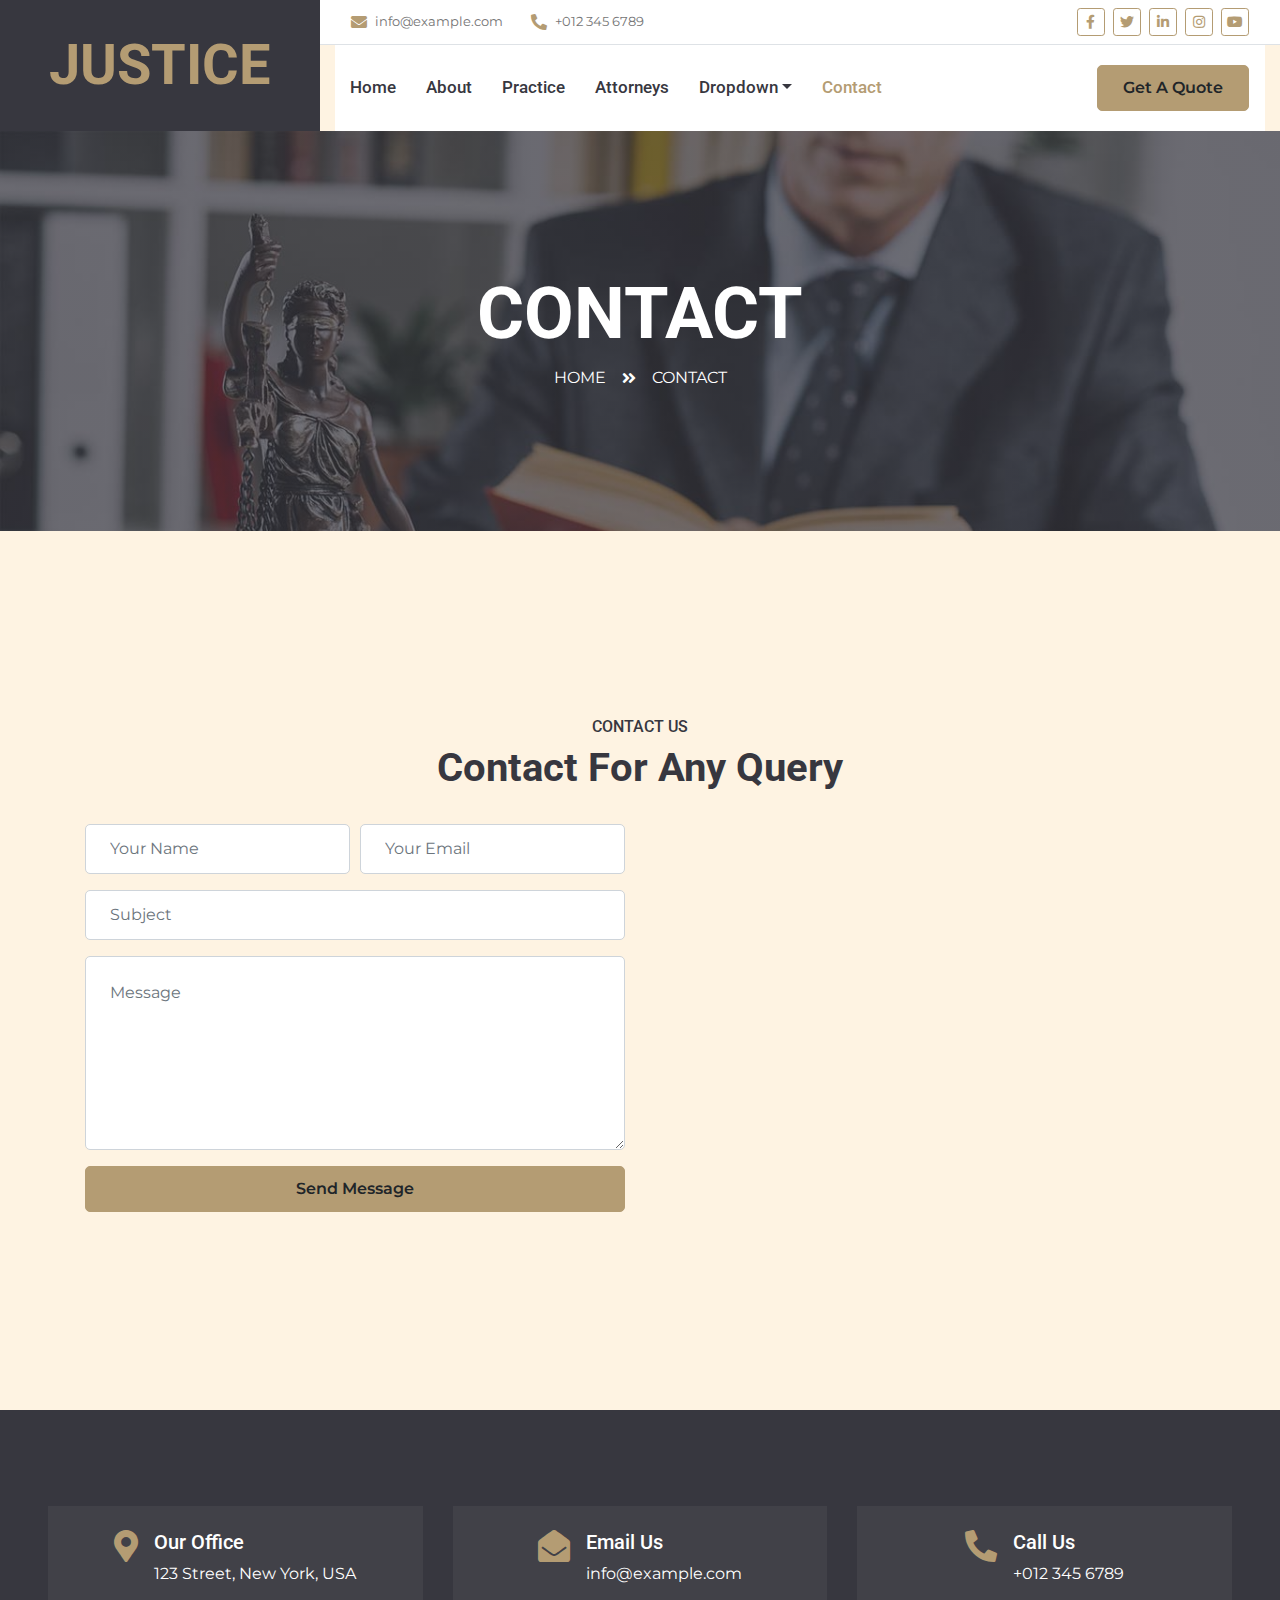
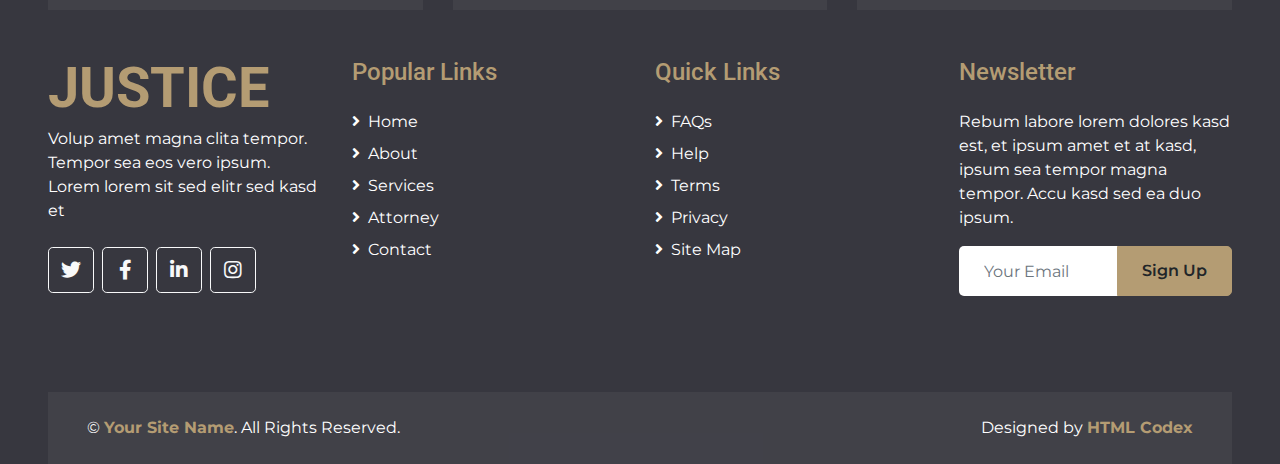
==== contact.html @ b6c8c626 "#1 Upload" ====
<!DOCTYPE html>
<html lang="en">

<head>
    <meta charset="utf-8">
    <title>JUSTICE - Free Lawyer Website Template</title>
    <meta content="width=device-width, initial-scale=1.0" name="viewport">
    <meta content="Free HTML Templates" name="keywords">
    <meta content="Free HTML Templates" name="description">

    <!-- Favicon -->
    <link href="img/favicon.ico" rel="icon">

    <!-- Google Web Fonts -->
    <link rel="preconnect" href="https://fonts.gstatic.com">
    <link href="https://fonts.googleapis.com/css2?family=Montserrat:wght@400;600&family=Roboto:wght@300;500;700&display=swap" rel="stylesheet"> 

    <!-- Font Awesome -->
    <link href="https://cdnjs.cloudflare.com/ajax/libs/font-awesome/5.10.0/css/all.min.css" rel="stylesheet">

    <!-- Libraries Stylesheet -->
    <link href="lib/owlcarousel/assets/owl.carousel.min.css" rel="stylesheet">
    <link href="lib/tempusdominus/css/tempusdominus-bootstrap-4.min.css" rel="stylesheet" />

    <!-- Customized Bootstrap Stylesheet -->
    <link href="css/style.css" rel="stylesheet">
</head>

<body>
    <!-- Header Start -->
    <div class="container-fluid">
        <div class="row">
            <div class="col-lg-3 bg-secondary d-none d-lg-block">
                <a href="index.html" class="navbar-brand w-100 h-100 m-0 p-0 d-flex align-items-center justify-content-center">
                    <h1 class="m-0 display-4 text-primary text-uppercase">Justice</h1>
                </a>
            </div>
            <div class="col-lg-9">
                <div class="row bg-white border-bottom d-none d-lg-flex">
                    <div class="col-lg-7 text-left">
                        <div class="h-100 d-inline-flex align-items-center py-2 px-3">
                            <i class="fa fa-envelope text-primary mr-2"></i>
                            <small>info@example.com</small>
                        </div>
                        <div class="h-100 d-inline-flex align-items-center py-2 px-2">
                            <i class="fa fa-phone-alt text-primary mr-2"></i>
                            <small>+012 345 6789</small>
                        </div>
                    </div>
                    <div class="col-lg-5 text-right">
                        <div class="d-inline-flex align-items-center p-2">
                            <a class="btn btn-sm btn-outline-primary btn-sm-square mr-2" href="">
                                <i class="fab fa-facebook-f"></i>
                            </a>
                            <a class="btn btn-sm btn-outline-primary btn-sm-square mr-2" href="">
                                <i class="fab fa-twitter"></i>
                            </a>
                            <a class="btn btn-sm btn-outline-primary btn-sm-square mr-2" href="">
                                <i class="fab fa-linkedin-in"></i>
                            </a>
                            <a class="btn btn-sm btn-outline-primary btn-sm-square mr-2" href="">
                                <i class="fab fa-instagram"></i>
                            </a>
                            <a class="btn btn-sm btn-outline-primary btn-sm-square mr-2" href="">
                                <i class="fab fa-youtube"></i>
                            </a>
                        </div>
                    </div>
                </div>
                <nav class="navbar navbar-expand-lg bg-white navbar-light p-0">
                    <a href="index.html" class="navbar-brand d-block d-lg-none">
                        <h1 class="m-0 display-4 text-primary text-uppercase">Justice</h1>
                    </a>
                    <button type="button" class="navbar-toggler" data-toggle="collapse" data-target="#navbarCollapse">
                        <span class="navbar-toggler-icon"></span>
                    </button>
                    <div class="collapse navbar-collapse justify-content-between" id="navbarCollapse">
                        <div class="navbar-nav mr-auto py-0">
                            <a href="index.html" class="nav-item nav-link">Home</a>
                            <a href="about.html" class="nav-item nav-link">About</a>
                            <a href="service.html" class="nav-item nav-link">Practice</a>
                            <a href="team.html" class="nav-item nav-link">Attorneys</a>
                            <div class="nav-item dropdown">
                                <a href="#" class="nav-link dropdown-toggle" data-toggle="dropdown">Dropdown</a>
                                <div class="dropdown-menu rounded-0 m-0">
                                    <a href="#" class="dropdown-item">Menu Item 1</a>
                                    <a href="#" class="dropdown-item">Menu Item 2</a>
                                    <a href="#" class="dropdown-item">Menu Item 3</a>
                                </div>
                            </div>
                            <a href="contact.html" class="nav-item nav-link active">Contact</a>
                        </div>
                        <a href="" class="btn btn-primary mr-3 d-none d-lg-block">Get A Quote</a>
                    </div>
                </nav>
            </div>
        </div>
    </div>
    <!-- Header End -->


    <!-- Page Header Start -->
    <div class="container-fluid bg-page-header" style="margin-bottom: 90px;">
        <div class="container">
            <div class="d-flex flex-column align-items-center justify-content-center" style="min-height: 400px">
                <h3 class="display-3 text-white text-uppercase">Contact</h3>
                <div class="d-inline-flex text-white">
                    <p class="m-0 text-uppercase"><a class="text-white" href="">Home</a></p>
                    <i class="fa fa-angle-double-right pt-1 px-3"></i>
                    <p class="m-0 text-uppercase">Contact</p>
                </div>
            </div>
        </div>
    </div>
    <!-- Page Header End -->


    <!-- Contact Start -->
    <div class="container-fluid py-5">
        <div class="container py-5">
            <div class="text-center pb-2">
                <h6 class="text-uppercase">Contact Us</h6>
                <h1 class="mb-4">Contact For Any Query</h1>
            </div>
            <div class="row">
                <div class="col-lg-6 mb-5 mb-lg-0">
                    <div class="contact-form">
                        <div id="success"></div>
                        <form name="sentMessage" id="contactForm" novalidate="novalidate">
                            <div class="form-row">
                                <div class="col-sm-6 control-group">
                                    <input type="text" class="form-control p-4" id="name" placeholder="Your Name" required="required" data-validation-required-message="Please enter your name" />
                                    <p class="help-block text-danger"></p>
                                </div>
                                <div class="col-sm-6 control-group">
                                    <input type="email" class="form-control p-4" id="email" placeholder="Your Email" required="required" data-validation-required-message="Please enter your email" />
                                    <p class="help-block text-danger"></p>
                                </div>
                            </div>
                            <div class="control-group">
                                <input type="text" class="form-control p-4" id="subject" placeholder="Subject" required="required" data-validation-required-message="Please enter a subject" />
                                <p class="help-block text-danger"></p>
                            </div>
                            <div class="control-group">
                                <textarea class="form-control p-4" rows="6" id="message" placeholder="Message" required="required" data-validation-required-message="Please enter your message"></textarea>
                                <p class="help-block text-danger"></p>
                            </div>
                            <div>
                                <button class="btn btn-primary btn-block" type="submit" id="sendMessageButton">Send Message</button>
                            </div>
                        </form>
                    </div>
                </div>
                <div class="col-lg-6" style="min-height: 400px;">
                    <div class="position-relative h-100 rounded overflow-hidden">
                        <iframe style="width: 100%; height: 100%; object-fit: cover;"
                        src="https://www.google.com/maps/embed?pb=!1m18!1m12!1m3!1d3001156.4288297426!2d-78.01371936852176!3d42.72876761954724!2m3!1f0!2f0!3f0!3m2!1i1024!2i768!4f13.1!3m3!1m2!1s0x4ccc4bf0f123a5a9%3A0xddcfc6c1de189567!2sNew%20York%2C%20USA!5e0!3m2!1sen!2sbd!4v1603794290143!5m2!1sen!2sbd"
                        frameborder="0" style="border:0;" allowfullscreen="" aria-hidden="false" tabindex="0"></iframe>
                    </div>
                </div>
            </div>
        </div>
    </div>
    <!-- Contact End -->


    <!-- Footer Start -->
    <div class="container-fluid bg-secondary text-white pt-5 px-sm-3 px-md-5" style="margin-top: 90px;">
        <div class="row mt-5">
            <div class="col-lg-4">
                <div class="d-flex justify-content-lg-center p-4" style="background: rgba(256, 256, 256, .05);">
                    <i class="fa fa-2x fa-map-marker-alt text-primary"></i>
                    <div class="ml-3">
                        <h5 class="text-white">Our Office</h5>
                        <p class="m-0">123 Street, New York, USA</p>
                    </div>
                </div>
            </div>
            <div class="col-lg-4">
                <div class="d-flex justify-content-lg-center p-4" style="background: rgba(256, 256, 256, .05);">
                    <i class="fa fa-2x fa-envelope-open text-primary"></i>
                    <div class="ml-3">
                        <h5 class="text-white">Email Us</h5>
                        <p class="m-0">info@example.com</p>
                    </div>
                </div>
            </div>
            <div class="col-lg-4">
                <div class="d-flex justify-content-lg-center p-4" style="background: rgba(256, 256, 256, .05);">
                    <i class="fa fa-2x fa-phone-alt text-primary"></i>
                    <div class="ml-3">
                        <h5 class="text-white">Call Us</h5>
                        <p class="m-0">+012 345 6789</p>
                    </div>
                </div>
            </div>
        </div>
        <div class="row pt-5">
            <div class="col-lg-3 col-md-6 mb-5">
                <a href="index.html" class="navbar-brand">
                    <h1 class="m-0 mt-n2 display-4 text-primary text-uppercase">Justice</h1>
                </a>
                <p>Volup amet magna clita tempor. Tempor sea eos vero ipsum. Lorem lorem sit sed elitr sed kasd et</p>
                <div class="d-flex justify-content-start mt-4">
                    <a class="btn btn-lg btn-outline-light btn-lg-square mr-2" href="#"><i class="fab fa-twitter"></i></a>
                    <a class="btn btn-lg btn-outline-light btn-lg-square mr-2" href="#"><i class="fab fa-facebook-f"></i></a>
                    <a class="btn btn-lg btn-outline-light btn-lg-square mr-2" href="#"><i class="fab fa-linkedin-in"></i></a>
                    <a class="btn btn-lg btn-outline-light btn-lg-square" href="#"><i class="fab fa-instagram"></i></a>
                </div>
            </div>
            <div class="col-lg-3 col-md-6 mb-5">
                <h4 class="font-weight-semi-bold text-primary mb-4">Popular Links</h4>
                <div class="d-flex flex-column justify-content-start">
                    <a class="text-white mb-2" href="#"><i class="fa fa-angle-right mr-2"></i>Home</a>
                    <a class="text-white mb-2" href="#"><i class="fa fa-angle-right mr-2"></i>About</a>
                    <a class="text-white mb-2" href="#"><i class="fa fa-angle-right mr-2"></i>Services</a>
                    <a class="text-white mb-2" href="#"><i class="fa fa-angle-right mr-2"></i>Attorney</a>
                    <a class="text-white" href="#"><i class="fa fa-angle-right mr-2"></i>Contact</a>
                </div>
            </div>
            <div class="col-lg-3 col-md-6 mb-5">
                <h4 class="font-weight-semi-bold text-primary mb-4">Quick Links</h4>
                <div class="d-flex flex-column justify-content-start">
                    <a class="text-white mb-2" href="#"><i class="fa fa-angle-right mr-2"></i>FAQs</a>
                    <a class="text-white mb-2" href="#"><i class="fa fa-angle-right mr-2"></i>Help</a>
                    <a class="text-white mb-2" href="#"><i class="fa fa-angle-right mr-2"></i>Terms</a>
                    <a class="text-white mb-2" href="#"><i class="fa fa-angle-right mr-2"></i>Privacy</a>
                    <a class="text-white" href="#"><i class="fa fa-angle-right mr-2"></i>Site Map</a>
                </div>
            </div>
            <div class="col-lg-3 col-md-6 mb-5">
                <h4 class="font-weight-semi-bold text-primary mb-4">Newsletter</h4>
                <p>Rebum labore lorem dolores kasd est, et ipsum amet et at kasd, ipsum sea tempor magna tempor. Accu kasd sed ea duo ipsum.</p>
                <div class="w-100">
                    <div class="input-group">
                        <input type="text" class="form-control border-0" style="padding: 25px;" placeholder="Your Email">
                        <div class="input-group-append">
                            <button class="btn btn-primary px-4">Sign Up</button>
                        </div>
                    </div>
                </div>
            </div>
        </div>
        <div class="row p-4 mt-5 mx-0" style="background: rgba(256, 256, 256, .05);">
            <div class="col-md-6 text-center text-md-left mb-3 mb-md-0">
                <p class="m-0 text-white">&copy; <a class="font-weight-bold" href="#">Your Site Name</a>. All Rights Reserved.</p>
            </div>
            <div class="col-md-6 text-center text-md-right">
                <p class="m-0 text-white">Designed by <a class="font-weight-bold" href="https://htmlcodex.com">HTML Codex</a></p>
            </div>
        </div>
    </div>
    <!-- Footer End -->


    <!-- Back to Top -->
    <a href="#" class="btn btn-primary px-3 back-to-top"><i class="fa fa-angle-double-up"></i></a>


    <!-- JavaScript Libraries -->
    <script src="https://code.jquery.com/jquery-3.4.1.min.js"></script>
    <script src="https://stackpath.bootstrapcdn.com/bootstrap/4.4.1/js/bootstrap.bundle.min.js"></script>
    <script src="lib/easing/easing.min.js"></script>
    <script src="lib/waypoints/waypoints.min.js"></script>
    <script src="lib/owlcarousel/owl.carousel.min.js"></script>
    <script src="lib/tempusdominus/js/moment.min.js"></script>
    <script src="lib/tempusdominus/js/moment-timezone.min.js"></script>
    <script src="lib/tempusdominus/js/tempusdominus-bootstrap-4.min.js"></script>

    <!-- Contact Javascript File -->
    <script src="mail/jqBootstrapValidation.min.js"></script>
    <script src="mail/contact.js"></script>

    <!-- Template Javascript -->
    <script src="js/main.js"></script>
</body>

</html>
---- css/style.css ----
/******* Bootstrap Theming ********/
/*!
 * Bootstrap v4.5.3 (https://getbootstrap.com/)
 * Copyright 2011-2020 The Bootstrap Authors
 * Copyright 2011-2020 Twitter, Inc.
 * Licensed under MIT (https://github.com/twbs/bootstrap/blob/main/LICENSE)
 */



 /*# google translate*/

/* Ocultar elementos de Google Translate */
#google_translate_element {
  position: absolute;
  top: -1000px;
  left: -1000px;
}

.goog-te-banner-frame,
.goog-te-balloon-frame,
#goog-gt-tt,
.goog-te-menu-value,
.goog-tooltip,
.goog-tooltip:hover,
.goog-logo-link {
  display: none !important;
}

.goog-te-gadget {
  font-size: 0px !important;
  line-height: 0px !important;
}

/* Arreglar el desplazamiento del body */
body {
  top: 0 !important;
}

/* Ocultar la barra superior de Google Translate */
.skiptranslate,
.goog-te-banner-frame {
  display: none !important;
}

/* Estilo básico para el selector de idioma */
.language-select {
  padding: 5px 10px;
  border: 1px solid #ddd;
  border-radius: 4px;
  background-color: white;
  cursor: pointer;
  font-size: 14px;
}

.language-select:focus {
  outline: none;
  border-color: #1d2434;
}

/* Fin google translate */



:root {
  --blue: #007bff;
  --indigo: #6610f2;
  --purple: #6f42c1;
  --pink: #e83e8c;
  --red: #dc3545;
  --orange: #fd7e14;
  --yellow: #ffc107;
  --green: #28a745;
  --teal: #20c997;
  --cyan: #17a2b8;
  --white: #fff;
  --gray: #6c757d;
  --gray-dark: #343a40;
  --primary: #B49C73;
  --secondary: #37373F;
  --success: #28a745;
  --info: #17a2b8;
  --warning: #ffc107;
  --danger: #dc3545;
  --light: #f8f9fa;
  --dark: #343a40;
  --breakpoint-xs: 0;
  --breakpoint-sm: 576px;
  --breakpoint-md: 768px;
  --breakpoint-lg: 992px;
  --breakpoint-xl: 1200px;
  --font-family-sans-serif: "Montserrat", sans-serif;
  --font-family-monospace: SFMono-Regular, Menlo, Monaco, Consolas, "Liberation Mono", "Courier New", monospace;
}

*,
*::before,
*::after {
  box-sizing: border-box;
}

html {
  font-family: sans-serif;
  line-height: 1.15;
  -webkit-text-size-adjust: 100%;
  -webkit-tap-highlight-color: rgba(0, 0, 0, 0);
}

article, aside, figcaption, figure, footer, header, hgroup, main, nav, section {
  display: block;
}

body {
  margin: 0;
  font-family: "Montserrat", sans-serif;
  font-size: 1rem;
  font-weight: 400;
  line-height: 1.5;
  color: #757575;
  text-align: left;
  background-color: #FEF3E2;
}


[tabindex="-1"]:focus:not(:focus-visible) {
  outline: 0 !important;
}

hr {
  box-sizing: content-box;
  height: 0;
  overflow: visible;
}

h1, h2, h3, h4, h5, h6 {
  margin-top: 0;
  margin-bottom: 0.5rem;
}

p {
  margin-top: 0;
  margin-bottom: 1rem;
}

abbr[title],
abbr[data-original-title] {
  text-decoration: underline;
  text-decoration: underline dotted;
  cursor: help;
  border-bottom: 0;
  text-decoration-skip-ink: none;
}

address {
  margin-bottom: 1rem;
  font-style: normal;
  line-height: inherit;
}

ol,
ul,
dl {
  margin-top: 0;
  margin-bottom: 1rem;
}

ol ol,
ul ul,
ol ul,
ul ol {
  margin-bottom: 0;
}

dt {
  font-weight: 700;
}

dd {
  margin-bottom: .5rem;
  margin-left: 0;
}

blockquote {
  margin: 0 0 1rem;
}

b,
strong {
  font-weight: bolder;
}

small {
  font-size: 80%;
}

sub,
sup {
  position: relative;
  font-size: 75%;
  line-height: 0;
  vertical-align: baseline;
}

sub {
  bottom: -.25em;
}

sup {
  top: -.5em;
}

a {
  color: #B49C73;
  text-decoration: none;
  background-color: transparent;
}

a:hover {
  color: #8e764c;
  text-decoration: underline;
}

a:not([href]):not([class]) {
  color: inherit;
  text-decoration: none;
}

a:not([href]):not([class]):hover {
  color: inherit;
  text-decoration: none;
}

pre,
code,
kbd,
samp {
  font-family: SFMono-Regular, Menlo, Monaco, Consolas, "Liberation Mono", "Courier New", monospace;
  font-size: 1em;
}

pre {
  margin-top: 0;
  margin-bottom: 1rem;
  overflow: auto;
  -ms-overflow-style: scrollbar;
}

figure {
  margin: 0 0 1rem;
}

img {
  vertical-align: middle;
  border-style: none;
}

svg {
  overflow: hidden;
  vertical-align: middle;
}

table {
  border-collapse: collapse;
}

caption {
  padding-top: 0.75rem;
  padding-bottom: 0.75rem;
  color: #6c757d;
  text-align: left;
  caption-side: bottom;
}

th {
  text-align: inherit;
  text-align: -webkit-match-parent;
}

label {
  display: inline-block;
  margin-bottom: 0.5rem;
}

button {
  border-radius: 0;
}

button:focus {
  outline: 1px dotted;
  outline: 5px auto -webkit-focus-ring-color;
}

input,
button,
select,
optgroup,
textarea {
  margin: 0;
  font-family: inherit;
  font-size: inherit;
  line-height: inherit;
}

button,
input {
  overflow: visible;
}

button,
select {
  text-transform: none;
}

[role="button"] {
  cursor: pointer;
}

select {
  word-wrap: normal;
}

button,
[type="button"],
[type="reset"],
[type="submit"] {
  -webkit-appearance: button;
}

button:not(:disabled),
[type="button"]:not(:disabled),
[type="reset"]:not(:disabled),
[type="submit"]:not(:disabled) {
  cursor: pointer;
}

button::-moz-focus-inner,
[type="button"]::-moz-focus-inner,
[type="reset"]::-moz-focus-inner,
[type="submit"]::-moz-focus-inner {
  padding: 0;
  border-style: none;
}

input[type="radio"],
input[type="checkbox"] {
  box-sizing: border-box;
  padding: 0;
}

textarea {
  overflow: auto;
  resize: vertical;
}

fieldset {
  min-width: 0;
  padding: 0;
  margin: 0;
  border: 0;
}

legend {
  display: block;
  width: 100%;
  max-width: 100%;
  padding: 0;
  margin-bottom: .5rem;
  font-size: 1.5rem;
  line-height: inherit;
  color: inherit;
  white-space: normal;
}

@media (max-width: 1200px) {
  legend {
    font-size: calc(1.275rem + 0.3vw) ;
  }
}

progress {
  vertical-align: baseline;
}

[type="number"]::-webkit-inner-spin-button,
[type="number"]::-webkit-outer-spin-button {
  height: auto;
}

[type="search"] {
  outline-offset: -2px;
  -webkit-appearance: none;
}

[type="search"]::-webkit-search-decoration {
  -webkit-appearance: none;
}

::-webkit-file-upload-button {
  font: inherit;
  -webkit-appearance: button;
}

output {
  display: inline-block;
}

summary {
  display: list-item;
  cursor: pointer;
}

template {
  display: none;
}

[hidden] {
  display: none !important;
}

h1, h2, h3, h4, h5, h6,
.h1, .h2, .h3, .h4, .h5, .h6 {
  margin-bottom: 0.5rem;
  font-family: "Roboto", sans-serif;
  font-weight: 500;
  line-height: 1.2;
  color: #37373F;
}

h1, .h1 {
  font-size: 2.5rem;
}

@media (max-width: 1200px) {
  h1, .h1 {
    font-size: calc(1.375rem + 1.5vw) ;
  }
}

h2, .h2 {
  font-size: 2rem;
}

@media (max-width: 1200px) {
  h2, .h2 {
    font-size: calc(1.325rem + 0.9vw) ;
  }
}

h3, .h3 {
  font-size: 1.75rem;
}

@media (max-width: 1200px) {
  h3, .h3 {
    font-size: calc(1.3rem + 0.6vw) ;
  }
}

h4, .h4 {
  font-size: 1.5rem;
}

@media (max-width: 1200px) {
  h4, .h4 {
    font-size: calc(1.275rem + 0.3vw) ;
  }
}

h5, .h5 {
  font-size: 1.25rem;
}

h6, .h6 {
  font-size: 1rem;
}

.lead {
  font-size: 1.25rem;
  font-weight: 300;
}

.display-1 {
  font-size: 6rem;
  font-weight: 300;
  line-height: 1.2;
}

@media (max-width: 1200px) {
  .display-1 {
    font-size: calc(1.725rem + 5.7vw) ;
  }
}

.display-2 {
  font-size: 5.5rem;
  font-weight: 300;
  line-height: 1.2;
}

@media (max-width: 1200px) {
  .display-2 {
    font-size: calc(1.675rem + 5.1vw) ;
  }
}

.display-3 {
  font-size: 4.5rem;
  font-weight: 300;
  line-height: 1.2;
}

@media (max-width: 1200px) {
  .display-3 {
    font-size: calc(1.575rem + 3.9vw) ;
  }
}

.display-4 {
  font-size: 3.5rem;
  font-weight: 300;
  line-height: 1.2;
}

@media (max-width: 1200px) {
  .display-4 {
    font-size: calc(1.475rem + 2.7vw) ;
  }
}

hr {
  margin-top: 1rem;
  margin-bottom: 1rem;
  border: 0;
  border-top: 1px solid rgba(0, 0, 0, 0.1);
}

small,
.small {
  font-size: 80%;
  font-weight: 400;
}

mark,
.mark {
  padding: 0.2em;
  background-color: #fcf8e3;
}

.list-unstyled {
  padding-left: 0;
  list-style: none;
}

.list-inline {
  padding-left: 0;
  list-style: none;
}

.list-inline-item {
  display: inline-block;
}

.list-inline-item:not(:last-child) {
  margin-right: 0.5rem;
}

.initialism {
  font-size: 90%;
  text-transform: uppercase;
}

.blockquote {
  margin-bottom: 1rem;
  font-size: 1.25rem;
}

.blockquote-footer {
  display: block;
  font-size: 80%;
  color: #6c757d;
}

.blockquote-footer::before {
  content: "\2014\00A0";
}

.img-fluid {
  max-width: 100%;
  height: auto;
}

.img-thumbnail {
  padding: 0.25rem;
  background-color: #fff;
  border: 1px solid #dee2e6;
  border-radius: 5px;
  max-width: 100%;
  height: auto;
}

.figure {
  display: inline-block;
}

.figure-img {
  margin-bottom: 0.5rem;
  line-height: 1;
}

.figure-caption {
  font-size: 90%;
  color: #6c757d;
}

code {
  font-size: 87.5%;
  color: #e83e8c;
  word-wrap: break-word;
}

a > code {
  color: inherit;
}

kbd {
  padding: 0.2rem 0.4rem;
  font-size: 87.5%;
  color: #fff;
  background-color: #212529;
  border-radius: 0.2rem;
}

kbd kbd {
  padding: 0;
  font-size: 100%;
  font-weight: 700;
}

pre {
  display: block;
  font-size: 87.5%;
  color: #212529;
}

pre code {
  font-size: inherit;
  color: inherit;
  word-break: normal;
}

.pre-scrollable {
  max-height: 340px;
  overflow-y: scroll;
}

.container,
.container-fluid,
.container-sm,
.container-md,
.container-lg,
.container-xl {
  width: 100%;
  padding-right: 15px;
  padding-left: 15px;
  margin-right: auto;
  margin-left: auto;
}

@media (min-width: 576px) {
  .container, .container-sm {
    max-width: 540px;
  }
}

@media (min-width: 768px) {
  .container, .container-sm, .container-md {
    max-width: 720px;
  }
}

@media (min-width: 992px) {
  .container, .container-sm, .container-md, .container-lg {
    max-width: 960px;
  }
}

@media (min-width: 1200px) {
  .container, .container-sm, .container-md, .container-lg, .container-xl {
    max-width: 1140px;
  }
}

.row {
  display: flex;
  flex-wrap: wrap;
  margin-right: -15px;
  margin-left: -15px;
}

.no-gutters {
  margin-right: 0;
  margin-left: 0;
}

.no-gutters > .col,
.no-gutters > [class*="col-"] {
  padding-right: 0;
  padding-left: 0;
}

.col-1, .col-2, .col-3, .col-4, .col-5, .col-6, .col-7, .col-8, .col-9, .col-10, .col-11, .col-12, .col,
.col-auto, .col-sm-1, .col-sm-2, .col-sm-3, .col-sm-4, .col-sm-5, .col-sm-6, .col-sm-7, .col-sm-8, .col-sm-9, .col-sm-10, .col-sm-11, .col-sm-12, .col-sm,
.col-sm-auto, .col-md-1, .col-md-2, .col-md-3, .col-md-4, .col-md-5, .col-md-6, .col-md-7, .col-md-8, .col-md-9, .col-md-10, .col-md-11, .col-md-12, .col-md,
.col-md-auto, .col-lg-1, .col-lg-2, .col-lg-3, .col-lg-4, .col-lg-5, .col-lg-6, .col-lg-7, .col-lg-8, .col-lg-9, .col-lg-10, .col-lg-11, .col-lg-12, .col-lg,
.col-lg-auto, .col-xl-1, .col-xl-2, .col-xl-3, .col-xl-4, .col-xl-5, .col-xl-6, .col-xl-7, .col-xl-8, .col-xl-9, .col-xl-10, .col-xl-11, .col-xl-12, .col-xl,
.col-xl-auto {
  position: relative;
  width: 100%;
  padding-right: 15px;
  padding-left: 15px;
}

.col {
  flex-basis: 0;
  flex-grow: 1;
  max-width: 100%;
}

.row-cols-1 > * {
  flex: 0 0 100%;
  max-width: 100%;
}

.row-cols-2 > * {
  flex: 0 0 50%;
  max-width: 50%;
}

.row-cols-3 > * {
  flex: 0 0 33.33333%;
  max-width: 33.33333%;
}

.row-cols-4 > * {
  flex: 0 0 25%;
  max-width: 25%;
}

.row-cols-5 > * {
  flex: 0 0 20%;
  max-width: 20%;
}

.row-cols-6 > * {
  flex: 0 0 16.66667%;
  max-width: 16.66667%;
}

.col-auto {
  flex: 0 0 auto;
  width: auto;
  max-width: 100%;
}

.col-1 {
  flex: 0 0 8.33333%;
  max-width: 8.33333%;
}

.col-2 {
  flex: 0 0 16.66667%;
  max-width: 16.66667%;
}

.col-3 {
  flex: 0 0 25%;
  max-width: 25%;
}

.col-4 {
  flex: 0 0 33.33333%;
  max-width: 33.33333%;
}

.col-5 {
  flex: 0 0 41.66667%;
  max-width: 41.66667%;
}

.col-6 {
  flex: 0 0 50%;
  max-width: 50%;
}

.col-7 {
  flex: 0 0 58.33333%;
  max-width: 58.33333%;
}

.col-8 {
  flex: 0 0 66.66667%;
  max-width: 66.66667%;
}

.col-9 {
  flex: 0 0 75%;
  max-width: 75%;
}

.col-10 {
  flex: 0 0 83.33333%;
  max-width: 83.33333%;
}

.col-11 {
  flex: 0 0 91.66667%;
  max-width: 91.66667%;
}

.col-12 {
  flex: 0 0 100%;
  max-width: 100%;
}

.order-first {
  order: -1;
}

.order-last {
  order: 13;
}

.order-0 {
  order: 0;
}

.order-1 {
  order: 1;
}

.order-2 {
  order: 2;
}

.order-3 {
  order: 3;
}

.order-4 {
  order: 4;
}

.order-5 {
  order: 5;
}

.order-6 {
  order: 6;
}

.order-7 {
  order: 7;
}

.order-8 {
  order: 8;
}

.order-9 {
  order: 9;
}

.order-10 {
  order: 10;
}

.order-11 {
  order: 11;
}

.order-12 {
  order: 12;
}

.offset-1 {
  margin-left: 8.33333%;
}

.offset-2 {
  margin-left: 16.66667%;
}

.offset-3 {
  margin-left: 25%;
}

.offset-4 {
  margin-left: 33.33333%;
}

.offset-5 {
  margin-left: 41.66667%;
}

.offset-6 {
  margin-left: 50%;
}

.offset-7 {
  margin-left: 58.33333%;
}

.offset-8 {
  margin-left: 66.66667%;
}

.offset-9 {
  margin-left: 75%;
}

.offset-10 {
  margin-left: 83.33333%;
}

.offset-11 {
  margin-left: 91.66667%;
}

@media (min-width: 576px) {
  .col-sm {
    flex-basis: 0;
    flex-grow: 1;
    max-width: 100%;
  }
  .row-cols-sm-1 > * {
    flex: 0 0 100%;
    max-width: 100%;
  }
  .row-cols-sm-2 > * {
    flex: 0 0 50%;
    max-width: 50%;
  }
  .row-cols-sm-3 > * {
    flex: 0 0 33.33333%;
    max-width: 33.33333%;
  }
  .row-cols-sm-4 > * {
    flex: 0 0 25%;
    max-width: 25%;
  }
  .row-cols-sm-5 > * {
    flex: 0 0 20%;
    max-width: 20%;
  }
  .row-cols-sm-6 > * {
    flex: 0 0 16.66667%;
    max-width: 16.66667%;
  }
  .col-sm-auto {
    flex: 0 0 auto;
    width: auto;
    max-width: 100%;
  }
  .col-sm-1 {
    flex: 0 0 8.33333%;
    max-width: 8.33333%;
  }
  .col-sm-2 {
    flex: 0 0 16.66667%;
    max-width: 16.66667%;
  }
  .col-sm-3 {
    flex: 0 0 25%;
    max-width: 25%;
  }
  .col-sm-4 {
    flex: 0 0 33.33333%;
    max-width: 33.33333%;
  }
  .col-sm-5 {
    flex: 0 0 41.66667%;
    max-width: 41.66667%;
  }
  .col-sm-6 {
    flex: 0 0 50%;
    max-width: 50%;
  }
  .col-sm-7 {
    flex: 0 0 58.33333%;
    max-width: 58.33333%;
  }
  .col-sm-8 {
    flex: 0 0 66.66667%;
    max-width: 66.66667%;
  }
  .col-sm-9 {
    flex: 0 0 75%;
    max-width: 75%;
  }
  .col-sm-10 {
    flex: 0 0 83.33333%;
    max-width: 83.33333%;
  }
  .col-sm-11 {
    flex: 0 0 91.66667%;
    max-width: 91.66667%;
  }
  .col-sm-12 {
    flex: 0 0 100%;
    max-width: 100%;
  }
  .order-sm-first {
    order: -1;
  }
  .order-sm-last {
    order: 13;
  }
  .order-sm-0 {
    order: 0;
  }
  .order-sm-1 {
    order: 1;
  }
  .order-sm-2 {
    order: 2;
  }
  .order-sm-3 {
    order: 3;
  }
  .order-sm-4 {
    order: 4;
  }
  .order-sm-5 {
    order: 5;
  }
  .order-sm-6 {
    order: 6;
  }
  .order-sm-7 {
    order: 7;
  }
  .order-sm-8 {
    order: 8;
  }
  .order-sm-9 {
    order: 9;
  }
  .order-sm-10 {
    order: 10;
  }
  .order-sm-11 {
    order: 11;
  }
  .order-sm-12 {
    order: 12;
  }
  .offset-sm-0 {
    margin-left: 0;
  }
  .offset-sm-1 {
    margin-left: 8.33333%;
  }
  .offset-sm-2 {
    margin-left: 16.66667%;
  }
  .offset-sm-3 {
    margin-left: 25%;
  }
  .offset-sm-4 {
    margin-left: 33.33333%;
  }
  .offset-sm-5 {
    margin-left: 41.66667%;
  }
  .offset-sm-6 {
    margin-left: 50%;
  }
  .offset-sm-7 {
    margin-left: 58.33333%;
  }
  .offset-sm-8 {
    margin-left: 66.66667%;
  }
  .offset-sm-9 {
    margin-left: 75%;
  }
  .offset-sm-10 {
    margin-left: 83.33333%;
  }
  .offset-sm-11 {
    margin-left: 91.66667%;
  }
}

@media (min-width: 768px) {
  .col-md {
    flex-basis: 0;
    flex-grow: 1;
    max-width: 100%;
  }
  .row-cols-md-1 > * {
    flex: 0 0 100%;
    max-width: 100%;
  }
  .row-cols-md-2 > * {
    flex: 0 0 50%;
    max-width: 50%;
  }
  .row-cols-md-3 > * {
    flex: 0 0 33.33333%;
    max-width: 33.33333%;
  }
  .row-cols-md-4 > * {
    flex: 0 0 25%;
    max-width: 25%;
  }
  .row-cols-md-5 > * {
    flex: 0 0 20%;
    max-width: 20%;
  }
  .row-cols-md-6 > * {
    flex: 0 0 16.66667%;
    max-width: 16.66667%;
  }
  .col-md-auto {
    flex: 0 0 auto;
    width: auto;
    max-width: 100%;
  }
  .col-md-1 {
    flex: 0 0 8.33333%;
    max-width: 8.33333%;
  }
  .col-md-2 {
    flex: 0 0 16.66667%;
    max-width: 16.66667%;
  }
  .col-md-3 {
    flex: 0 0 25%;
    max-width: 25%;
  }
  .col-md-4 {
    flex: 0 0 33.33333%;
    max-width: 33.33333%;
  }
  .col-md-5 {
    flex: 0 0 41.66667%;
    max-width: 41.66667%;
  }
  .col-md-6 {
    flex: 0 0 50%;
    max-width: 50%;
  }
  .col-md-7 {
    flex: 0 0 58.33333%;
    max-width: 58.33333%;
  }
  .col-md-8 {
    flex: 0 0 66.66667%;
    max-width: 66.66667%;
  }
  .col-md-9 {
    flex: 0 0 75%;
    max-width: 75%;
  }
  .col-md-10 {
    flex: 0 0 83.33333%;
    max-width: 83.33333%;
  }
  .col-md-11 {
    flex: 0 0 91.66667%;
    max-width: 91.66667%;
  }
  .col-md-12 {
    flex: 0 0 100%;
    max-width: 100%;
  }
  .order-md-first {
    order: -1;
  }
  .order-md-last {
    order: 13;
  }
  .order-md-0 {
    order: 0;
  }
  .order-md-1 {
    order: 1;
  }
  .order-md-2 {
    order: 2;
  }
  .order-md-3 {
    order: 3;
  }
  .order-md-4 {
    order: 4;
  }
  .order-md-5 {
    order: 5;
  }
  .order-md-6 {
    order: 6;
  }
  .order-md-7 {
    order: 7;
  }
  .order-md-8 {
    order: 8;
  }
  .order-md-9 {
    order: 9;
  }
  .order-md-10 {
    order: 10;
  }
  .order-md-11 {
    order: 11;
  }
  .order-md-12 {
    order: 12;
  }
  .offset-md-0 {
    margin-left: 0;
  }
  .offset-md-1 {
    margin-left: 8.33333%;
  }
  .offset-md-2 {
    margin-left: 16.66667%;
  }
  .offset-md-3 {
    margin-left: 25%;
  }
  .offset-md-4 {
    margin-left: 33.33333%;
  }
  .offset-md-5 {
    margin-left: 41.66667%;
  }
  .offset-md-6 {
    margin-left: 50%;
  }
  .offset-md-7 {
    margin-left: 58.33333%;
  }
  .offset-md-8 {
    margin-left: 66.66667%;
  }
  .offset-md-9 {
    margin-left: 75%;
  }
  .offset-md-10 {
    margin-left: 83.33333%;
  }
  .offset-md-11 {
    margin-left: 91.66667%;
  }
}

@media (min-width: 992px) {
  .col-lg {
    flex-basis: 0;
    flex-grow: 1;
    max-width: 100%;
  }
  .row-cols-lg-1 > * {
    flex: 0 0 100%;
    max-width: 100%;
  }
  .row-cols-lg-2 > * {
    flex: 0 0 50%;
    max-width: 50%;
  }
  .row-cols-lg-3 > * {
    flex: 0 0 33.33333%;
    max-width: 33.33333%;
  }
  .row-cols-lg-4 > * {
    flex: 0 0 25%;
    max-width: 25%;
  }
  .row-cols-lg-5 > * {
    flex: 0 0 20%;
    max-width: 20%;
  }
  .row-cols-lg-6 > * {
    flex: 0 0 16.66667%;
    max-width: 16.66667%;
  }
  .col-lg-auto {
    flex: 0 0 auto;
    width: auto;
    max-width: 100%;
  }
  .col-lg-1 {
    flex: 0 0 8.33333%;
    max-width: 8.33333%;
  }
  .col-lg-2 {
    flex: 0 0 16.66667%;
    max-width: 16.66667%;
  }
  .col-lg-3 {
    flex: 0 0 25%;
    max-width: 25%;
  }
  .col-lg-4 {
    flex: 0 0 33.33333%;
    max-width: 33.33333%;
  }
  .col-lg-5 {
    flex: 0 0 41.66667%;
    max-width: 41.66667%;
  }
  .col-lg-6 {
    flex: 0 0 50%;
    max-width: 50%;
  }
  .col-lg-7 {
    flex: 0 0 58.33333%;
    max-width: 58.33333%;
  }
  .col-lg-8 {
    flex: 0 0 66.66667%;
    max-width: 66.66667%;
  }
  .col-lg-9 {
    flex: 0 0 75%;
    max-width: 75%;
  }
  .col-lg-10 {
    flex: 0 0 83.33333%;
    max-width: 83.33333%;
  }
  .col-lg-11 {
    flex: 0 0 91.66667%;
    max-width: 91.66667%;
  }
  .col-lg-12 {
    flex: 0 0 100%;
    max-width: 100%;
  }
  .order-lg-first {
    order: -1;
  }
  .order-lg-last {
    order: 13;
  }
  .order-lg-0 {
    order: 0;
  }
  .order-lg-1 {
    order: 1;
  }
  .order-lg-2 {
    order: 2;
  }
  .order-lg-3 {
    order: 3;
  }
  .order-lg-4 {
    order: 4;
  }
  .order-lg-5 {
    order: 5;
  }
  .order-lg-6 {
    order: 6;
  }
  .order-lg-7 {
    order: 7;
  }
  .order-lg-8 {
    order: 8;
  }
  .order-lg-9 {
    order: 9;
  }
  .order-lg-10 {
    order: 10;
  }
  .order-lg-11 {
    order: 11;
  }
  .order-lg-12 {
    order: 12;
  }
  .offset-lg-0 {
    margin-left: 0;
  }
  .offset-lg-1 {
    margin-left: 8.33333%;
  }
  .offset-lg-2 {
    margin-left: 16.66667%;
  }
  .offset-lg-3 {
    margin-left: 25%;
  }
  .offset-lg-4 {
    margin-left: 33.33333%;
  }
  .offset-lg-5 {
    margin-left: 41.66667%;
  }
  .offset-lg-6 {
    margin-left: 50%;
  }
  .offset-lg-7 {
    margin-left: 58.33333%;
  }
  .offset-lg-8 {
    margin-left: 66.66667%;
  }
  .offset-lg-9 {
    margin-left: 75%;
  }
  .offset-lg-10 {
    margin-left: 83.33333%;
  }
  .offset-lg-11 {
    margin-left: 91.66667%;
  }
}

@media (min-width: 1200px) {
  .col-xl {
    flex-basis: 0;
    flex-grow: 1;
    max-width: 100%;
  }
  .row-cols-xl-1 > * {
    flex: 0 0 100%;
    max-width: 100%;
  }
  .row-cols-xl-2 > * {
    flex: 0 0 50%;
    max-width: 50%;
  }
  .row-cols-xl-3 > * {
    flex: 0 0 33.33333%;
    max-width: 33.33333%;
  }
  .row-cols-xl-4 > * {
    flex: 0 0 25%;
    max-width: 25%;
  }
  .row-cols-xl-5 > * {
    flex: 0 0 20%;
    max-width: 20%;
  }
  .row-cols-xl-6 > * {
    flex: 0 0 16.66667%;
    max-width: 16.66667%;
  }
  .col-xl-auto {
    flex: 0 0 auto;
    width: auto;
    max-width: 100%;
  }
  .col-xl-1 {
    flex: 0 0 8.33333%;
    max-width: 8.33333%;
  }
  .col-xl-2 {
    flex: 0 0 16.66667%;
    max-width: 16.66667%;
  }
  .col-xl-3 {
    flex: 0 0 25%;
    max-width: 25%;
  }
  .col-xl-4 {
    flex: 0 0 33.33333%;
    max-width: 33.33333%;
  }
  .col-xl-5 {
    flex: 0 0 41.66667%;
    max-width: 41.66667%;
  }
  .col-xl-6 {
    flex: 0 0 50%;
    max-width: 50%;
  }
  .col-xl-7 {
    flex: 0 0 58.33333%;
    max-width: 58.33333%;
  }
  .col-xl-8 {
    flex: 0 0 66.66667%;
    max-width: 66.66667%;
  }
  .col-xl-9 {
    flex: 0 0 75%;
    max-width: 75%;
  }
  .col-xl-10 {
    flex: 0 0 83.33333%;
    max-width: 83.33333%;
  }
  .col-xl-11 {
    flex: 0 0 91.66667%;
    max-width: 91.66667%;
  }
  .col-xl-12 {
    flex: 0 0 100%;
    max-width: 100%;
  }
  .order-xl-first {
    order: -1;
  }
  .order-xl-last {
    order: 13;
  }
  .order-xl-0 {
    order: 0;
  }
  .order-xl-1 {
    order: 1;
  }
  .order-xl-2 {
    order: 2;
  }
  .order-xl-3 {
    order: 3;
  }
  .order-xl-4 {
    order: 4;
  }
  .order-xl-5 {
    order: 5;
  }
  .order-xl-6 {
    order: 6;
  }
  .order-xl-7 {
    order: 7;
  }
  .order-xl-8 {
    order: 8;
  }
  .order-xl-9 {
    order: 9;
  }
  .order-xl-10 {
    order: 10;
  }
  .order-xl-11 {
    order: 11;
  }
  .order-xl-12 {
    order: 12;
  }
  .offset-xl-0 {
    margin-left: 0;
  }
  .offset-xl-1 {
    margin-left: 8.33333%;
  }
  .offset-xl-2 {
    margin-left: 16.66667%;
  }
  .offset-xl-3 {
    margin-left: 25%;
  }
  .offset-xl-4 {
    margin-left: 33.33333%;
  }
  .offset-xl-5 {
    margin-left: 41.66667%;
  }
  .offset-xl-6 {
    margin-left: 50%;
  }
  .offset-xl-7 {
    margin-left: 58.33333%;
  }
  .offset-xl-8 {
    margin-left: 66.66667%;
  }
  .offset-xl-9 {
    margin-left: 75%;
  }
  .offset-xl-10 {
    margin-left: 83.33333%;
  }
  .offset-xl-11 {
    margin-left: 91.66667%;
  }
}

.table {
  width: 100%;
  margin-bottom: 1rem;
  color: #757575;
}

.table th,
.table td {
  padding: 0.75rem;
  vertical-align: top;
  border-top: 1px solid #dee2e6;
}

.table thead th {
  vertical-align: bottom;
  border-bottom: 2px solid #dee2e6;
}

.table tbody + tbody {
  border-top: 2px solid #dee2e6;
}

.table-sm th,
.table-sm td {
  padding: 0.3rem;
}

.table-bordered {
  border: 1px solid #dee2e6;
}

.table-bordered th,
.table-bordered td {
  border: 1px solid #dee2e6;
}

.table-bordered thead th,
.table-bordered thead td {
  border-bottom-width: 2px;
}

.table-borderless th,
.table-borderless td,
.table-borderless thead th,
.table-borderless tbody + tbody {
  border: 0;
}

.table-striped tbody tr:nth-of-type(odd) {
  background-color: rgba(0, 0, 0, 0.05);
}

.table-hover tbody tr:hover {
  color: #757575;
  background-color: rgba(0, 0, 0, 0.075);
}

.table-primary,
.table-primary > th,
.table-primary > td {
  background-color: #eae3d8;
}

.table-primary th,
.table-primary td,
.table-primary thead th,
.table-primary tbody + tbody {
  border-color: #d8ccb6;
}

.table-hover .table-primary:hover {
  background-color: #e1d7c7;
}

.table-hover .table-primary:hover > td,
.table-hover .table-primary:hover > th {
  background-color: #e1d7c7;
}

.table-secondary,
.table-secondary > th,
.table-secondary > td {
  background-color: #c7c7c9;
}

.table-secondary th,
.table-secondary td,
.table-secondary thead th,
.table-secondary tbody + tbody {
  border-color: #97979b;
}

.table-hover .table-secondary:hover {
  background-color: #bababc;
}

.table-hover .table-secondary:hover > td,
.table-hover .table-secondary:hover > th {
  background-color: #bababc;
}

.table-success,
.table-success > th,
.table-success > td {
  background-color: #c3e6cb;
}

.table-success th,
.table-success td,
.table-success thead th,
.table-success tbody + tbody {
  border-color: #8fd19e;
}

.table-hover .table-success:hover {
  background-color: #b1dfbb;
}

.table-hover .table-success:hover > td,
.table-hover .table-success:hover > th {
  background-color: #b1dfbb;
}

.table-info,
.table-info > th,
.table-info > td {
  background-color: #bee5eb;
}

.table-info th,
.table-info td,
.table-info thead th,
.table-info tbody + tbody {
  border-color: #86cfda;
}

.table-hover .table-info:hover {
  background-color: #abdde5;
}

.table-hover .table-info:hover > td,
.table-hover .table-info:hover > th {
  background-color: #abdde5;
}

.table-warning,
.table-warning > th,
.table-warning > td {
  background-color: #ffeeba;
}

.table-warning th,
.table-warning td,
.table-warning thead th,
.table-warning tbody + tbody {
  border-color: #ffdf7e;
}

.table-hover .table-warning:hover {
  background-color: #ffe8a1;
}

.table-hover .table-warning:hover > td,
.table-hover .table-warning:hover > th {
  background-color: #ffe8a1;
}

.table-danger,
.table-danger > th,
.table-danger > td {
  background-color: #f5c6cb;
}

.table-danger th,
.table-danger td,
.table-danger thead th,
.table-danger tbody + tbody {
  border-color: #ed969e;
}

.table-hover .table-danger:hover {
  background-color: #f1b0b7;
}

.table-hover .table-danger:hover > td,
.table-hover .table-danger:hover > th {
  background-color: #f1b0b7;
}

.table-light,
.table-light > th,
.table-light > td {
  background-color: #fdfdfe;
}

.table-light th,
.table-light td,
.table-light thead th,
.table-light tbody + tbody {
  border-color: #fbfcfc;
}

.table-hover .table-light:hover {
  background-color: #ececf6;
}

.table-hover .table-light:hover > td,
.table-hover .table-light:hover > th {
  background-color: #ececf6;
}

.table-dark,
.table-dark > th,
.table-dark > td {
  background-color: #c6c8ca;
}

.table-dark th,
.table-dark td,
.table-dark thead th,
.table-dark tbody + tbody {
  border-color: #95999c;
}

.table-hover .table-dark:hover {
  background-color: #b9bbbe;
}

.table-hover .table-dark:hover > td,
.table-hover .table-dark:hover > th {
  background-color: #b9bbbe;
}

.table-active,
.table-active > th,
.table-active > td {
  background-color: rgba(0, 0, 0, 0.075);
}

.table-hover .table-active:hover {
  background-color: rgba(0, 0, 0, 0.075);
}

.table-hover .table-active:hover > td,
.table-hover .table-active:hover > th {
  background-color: rgba(0, 0, 0, 0.075);
}

.table .thead-dark th {
  color: #fff;
  background-color: #343a40;
  border-color: #454d55;
}

.table .thead-light th {
  color: #495057;
  background-color: #e9ecef;
  border-color: #dee2e6;
}

.table-dark {
  color: #fff;
  background-color: #343a40;
}

.table-dark th,
.table-dark td,
.table-dark thead th {
  border-color: #454d55;
}

.table-dark.table-bordered {
  border: 0;
}

.table-dark.table-striped tbody tr:nth-of-type(odd) {
  background-color: rgba(255, 255, 255, 0.05);
}

.table-dark.table-hover tbody tr:hover {
  color: #fff;
  background-color: rgba(255, 255, 255, 0.075);
}

@media (max-width: 575.98px) {
  .table-responsive-sm {
    display: block;
    width: 100%;
    overflow-x: auto;
    -webkit-overflow-scrolling: touch;
  }
  .table-responsive-sm > .table-bordered {
    border: 0;
  }
}

@media (max-width: 767.98px) {
  .table-responsive-md {
    display: block;
    width: 100%;
    overflow-x: auto;
    -webkit-overflow-scrolling: touch;
  }
  .table-responsive-md > .table-bordered {
    border: 0;
  }
}

@media (max-width: 991.98px) {
  .table-responsive-lg {
    display: block;
    width: 100%;
    overflow-x: auto;
    -webkit-overflow-scrolling: touch;
  }
  .table-responsive-lg > .table-bordered {
    border: 0;
  }
}

@media (max-width: 1199.98px) {
  .table-responsive-xl {
    display: block;
    width: 100%;
    overflow-x: auto;
    -webkit-overflow-scrolling: touch;
  }
  .table-responsive-xl > .table-bordered {
    border: 0;
  }
}

.table-responsive {
  display: block;
  width: 100%;
  overflow-x: auto;
  -webkit-overflow-scrolling: touch;
}

.table-responsive > .table-bordered {
  border: 0;
}

.form-control {
  display: block;
  width: 100%;
  height: calc(1.5em + 0.75rem + 2px);
  padding: 0.375rem 0.75rem;
  font-size: 1rem;
  font-weight: 400;
  line-height: 1.5;
  color: #495057;
  background-color: #fff;
  background-clip: padding-box;
  border: 1px solid #ced4da;
  border-radius: 5px;
  transition: border-color 0.15s ease-in-out, box-shadow 0.15s ease-in-out;
}

@media (prefers-reduced-motion: reduce) {
  .form-control {
    transition: none;
  }
}

.form-control::-ms-expand {
  background-color: transparent;
  border: 0;
}

.form-control:-moz-focusring {
  color: transparent;
  text-shadow: 0 0 0 #495057;
}

.form-control:focus {
  color: #495057;
  background-color: #fff;
  border-color: #e0d7c6;
  outline: 0;
  box-shadow: 0 0 0 0.2rem rgba(180, 156, 115, 0.25);
}

.form-control::placeholder {
  color: #6c757d;
  opacity: 1;
}

.form-control:disabled, .form-control[readonly] {
  background-color: #e9ecef;
  opacity: 1;
}

input[type="date"].form-control,
input[type="time"].form-control,
input[type="datetime-local"].form-control,
input[type="month"].form-control {
  appearance: none;
}

select.form-control:focus::-ms-value {
  color: #495057;
  background-color: #fff;
}

.form-control-file,
.form-control-range {
  display: block;
  width: 100%;
}

.col-form-label {
  padding-top: calc(0.375rem + 1px);
  padding-bottom: calc(0.375rem + 1px);
  margin-bottom: 0;
  font-size: inherit;
  line-height: 1.5;
}

.col-form-label-lg {
  padding-top: calc(0.5rem + 1px);
  padding-bottom: calc(0.5rem + 1px);
  font-size: 1.25rem;
  line-height: 1.5;
}

.col-form-label-sm {
  padding-top: calc(0.25rem + 1px);
  padding-bottom: calc(0.25rem + 1px);
  font-size: 0.875rem;
  line-height: 1.5;
}

.form-control-plaintext {
  display: block;
  width: 100%;
  padding: 0.375rem 0;
  margin-bottom: 0;
  font-size: 1rem;
  line-height: 1.5;
  color: #757575;
  background-color: transparent;
  border: solid transparent;
  border-width: 1px 0;
}

.form-control-plaintext.form-control-sm, .form-control-plaintext.form-control-lg {
  padding-right: 0;
  padding-left: 0;
}

.form-control-sm {
  height: calc(1.5em + 0.5rem + 2px);
  padding: 0.25rem 0.5rem;
  font-size: 0.875rem;
  line-height: 1.5;
  border-radius: 0.2rem;
}

.form-control-lg {
  height: calc(1.5em + 1rem + 2px);
  padding: 0.5rem 1rem;
  font-size: 1.25rem;
  line-height: 1.5;
  border-radius: 0.3rem;
}

select.form-control[size], select.form-control[multiple] {
  height: auto;
}

textarea.form-control {
  height: auto;
}

.form-group {
  margin-bottom: 1rem;
}

.form-text {
  display: block;
  margin-top: 0.25rem;
}

.form-row {
  display: flex;
  flex-wrap: wrap;
  margin-right: -5px;
  margin-left: -5px;
}

.form-row > .col,
.form-row > [class*="col-"] {
  padding-right: 5px;
  padding-left: 5px;
}

.form-check {
  position: relative;
  display: block;
  padding-left: 1.25rem;
}

.form-check-input {
  position: absolute;
  margin-top: 0.3rem;
  margin-left: -1.25rem;
}

.form-check-input[disabled] ~ .form-check-label,
.form-check-input:disabled ~ .form-check-label {
  color: #6c757d;
}

.form-check-label {
  margin-bottom: 0;
}

.form-check-inline {
  display: inline-flex;
  align-items: center;
  padding-left: 0;
  margin-right: 0.75rem;
}

.form-check-inline .form-check-input {
  position: static;
  margin-top: 0;
  margin-right: 0.3125rem;
  margin-left: 0;
}

.valid-feedback {
  display: none;
  width: 100%;
  margin-top: 0.25rem;
  font-size: 80%;
  color: #28a745;
}

.valid-tooltip {
  position: absolute;
  top: 100%;
  left: 0;
  z-index: 5;
  display: none;
  max-width: 100%;
  padding: 0.25rem 0.5rem;
  margin-top: .1rem;
  font-size: 0.875rem;
  line-height: 1.5;
  color: #fff;
  background-color: rgba(40, 167, 69, 0.9);
  border-radius: 5px;
}

.was-validated :valid ~ .valid-feedback,
.was-validated :valid ~ .valid-tooltip,
.is-valid ~ .valid-feedback,
.is-valid ~ .valid-tooltip {
  display: block;
}

.was-validated .form-control:valid, .form-control.is-valid {
  border-color: #28a745;
  padding-right: calc(1.5em + 0.75rem);
  background-image: url("data:image/svg+xml,%3csvg xmlns='http://www.w3.org/2000/svg' width='8' height='8' viewBox='0 0 8 8'%3e%3cpath fill='%2328a745' d='M2.3 6.73L.6 4.53c-.4-1.04.46-1.4 1.1-.8l1.1 1.4 3.4-3.8c.6-.63 1.6-.27 1.2.7l-4 4.6c-.43.5-.8.4-1.1.1z'/%3e%3c/svg%3e");
  background-repeat: no-repeat;
  background-position: right calc(0.375em + 0.1875rem) center;
  background-size: calc(0.75em + 0.375rem) calc(0.75em + 0.375rem);
}

.was-validated .form-control:valid:focus, .form-control.is-valid:focus {
  border-color: #28a745;
  box-shadow: 0 0 0 0.2rem rgba(40, 167, 69, 0.25);
}

.was-validated textarea.form-control:valid, textarea.form-control.is-valid {
  padding-right: calc(1.5em + 0.75rem);
  background-position: top calc(0.375em + 0.1875rem) right calc(0.375em + 0.1875rem);
}

.was-validated .custom-select:valid, .custom-select.is-valid {
  border-color: #28a745;
  padding-right: calc(0.75em + 2.3125rem);
  background: url("data:image/svg+xml,%3csvg xmlns='http://www.w3.org/2000/svg' width='4' height='5' viewBox='0 0 4 5'%3e%3cpath fill='%23343a40' d='M2 0L0 2h4zm0 5L0 3h4z'/%3e%3c/svg%3e") no-repeat right 0.75rem center/8px 10px, url("data:image/svg+xml,%3csvg xmlns='http://www.w3.org/2000/svg' width='8' height='8' viewBox='0 0 8 8'%3e%3cpath fill='%2328a745' d='M2.3 6.73L.6 4.53c-.4-1.04.46-1.4 1.1-.8l1.1 1.4 3.4-3.8c.6-.63 1.6-.27 1.2.7l-4 4.6c-.43.5-.8.4-1.1.1z'/%3e%3c/svg%3e") #fff no-repeat center right 1.75rem/calc(0.75em + 0.375rem) calc(0.75em + 0.375rem);
}

.was-validated .custom-select:valid:focus, .custom-select.is-valid:focus {
  border-color: #28a745;
  box-shadow: 0 0 0 0.2rem rgba(40, 167, 69, 0.25);
}

.was-validated .form-check-input:valid ~ .form-check-label, .form-check-input.is-valid ~ .form-check-label {
  color: #28a745;
}

.was-validated .form-check-input:valid ~ .valid-feedback,
.was-validated .form-check-input:valid ~ .valid-tooltip, .form-check-input.is-valid ~ .valid-feedback,
.form-check-input.is-valid ~ .valid-tooltip {
  display: block;
}

.was-validated .custom-control-input:valid ~ .custom-control-label, .custom-control-input.is-valid ~ .custom-control-label {
  color: #28a745;
}

.was-validated .custom-control-input:valid ~ .custom-control-label::before, .custom-control-input.is-valid ~ .custom-control-label::before {
  border-color: #28a745;
}

.was-validated .custom-control-input:valid:checked ~ .custom-control-label::before, .custom-control-input.is-valid:checked ~ .custom-control-label::before {
  border-color: #34ce57;
  background-color: #34ce57;
}

.was-validated .custom-control-input:valid:focus ~ .custom-control-label::before, .custom-control-input.is-valid:focus ~ .custom-control-label::before {
  box-shadow: 0 0 0 0.2rem rgba(40, 167, 69, 0.25);
}

.was-validated .custom-control-input:valid:focus:not(:checked) ~ .custom-control-label::before, .custom-control-input.is-valid:focus:not(:checked) ~ .custom-control-label::before {
  border-color: #28a745;
}

.was-validated .custom-file-input:valid ~ .custom-file-label, .custom-file-input.is-valid ~ .custom-file-label {
  border-color: #28a745;
}

.was-validated .custom-file-input:valid:focus ~ .custom-file-label, .custom-file-input.is-valid:focus ~ .custom-file-label {
  border-color: #28a745;
  box-shadow: 0 0 0 0.2rem rgba(40, 167, 69, 0.25);
}

.invalid-feedback {
  display: none;
  width: 100%;
  margin-top: 0.25rem;
  font-size: 80%;
  color: #dc3545;
}

.invalid-tooltip {
  position: absolute;
  top: 100%;
  left: 0;
  z-index: 5;
  display: none;
  max-width: 100%;
  padding: 0.25rem 0.5rem;
  margin-top: .1rem;
  font-size: 0.875rem;
  line-height: 1.5;
  color: #fff;
  background-color: rgba(220, 53, 69, 0.9);
  border-radius: 5px;
}

.was-validated :invalid ~ .invalid-feedback,
.was-validated :invalid ~ .invalid-tooltip,
.is-invalid ~ .invalid-feedback,
.is-invalid ~ .invalid-tooltip {
  display: block;
}

.was-validated .form-control:invalid, .form-control.is-invalid {
  border-color: #dc3545;
  padding-right: calc(1.5em + 0.75rem);
  background-image: url("data:image/svg+xml,%3csvg xmlns='http://www.w3.org/2000/svg' width='12' height='12' fill='none' stroke='%23dc3545' viewBox='0 0 12 12'%3e%3ccircle cx='6' cy='6' r='4.5'/%3e%3cpath stroke-linejoin='round' d='M5.8 3.6h.4L6 6.5z'/%3e%3ccircle cx='6' cy='8.2' r='.6' fill='%23dc3545' stroke='none'/%3e%3c/svg%3e");
  background-repeat: no-repeat;
  background-position: right calc(0.375em + 0.1875rem) center;
  background-size: calc(0.75em + 0.375rem) calc(0.75em + 0.375rem);
}

.was-validated .form-control:invalid:focus, .form-control.is-invalid:focus {
  border-color: #dc3545;
  box-shadow: 0 0 0 0.2rem rgba(220, 53, 69, 0.25);
}

.was-validated textarea.form-control:invalid, textarea.form-control.is-invalid {
  padding-right: calc(1.5em + 0.75rem);
  background-position: top calc(0.375em + 0.1875rem) right calc(0.375em + 0.1875rem);
}

.was-validated .custom-select:invalid, .custom-select.is-invalid {
  border-color: #dc3545;
  padding-right: calc(0.75em + 2.3125rem);
  background: url("data:image/svg+xml,%3csvg xmlns='http://www.w3.org/2000/svg' width='4' height='5' viewBox='0 0 4 5'%3e%3cpath fill='%23343a40' d='M2 0L0 2h4zm0 5L0 3h4z'/%3e%3c/svg%3e") no-repeat right 0.75rem center/8px 10px, url("data:image/svg+xml,%3csvg xmlns='http://www.w3.org/2000/svg' width='12' height='12' fill='none' stroke='%23dc3545' viewBox='0 0 12 12'%3e%3ccircle cx='6' cy='6' r='4.5'/%3e%3cpath stroke-linejoin='round' d='M5.8 3.6h.4L6 6.5z'/%3e%3ccircle cx='6' cy='8.2' r='.6' fill='%23dc3545' stroke='none'/%3e%3c/svg%3e") #fff no-repeat center right 1.75rem/calc(0.75em + 0.375rem) calc(0.75em + 0.375rem);
}

.was-validated .custom-select:invalid:focus, .custom-select.is-invalid:focus {
  border-color: #dc3545;
  box-shadow: 0 0 0 0.2rem rgba(220, 53, 69, 0.25);
}

.was-validated .form-check-input:invalid ~ .form-check-label, .form-check-input.is-invalid ~ .form-check-label {
  color: #dc3545;
}

.was-validated .form-check-input:invalid ~ .invalid-feedback,
.was-validated .form-check-input:invalid ~ .invalid-tooltip, .form-check-input.is-invalid ~ .invalid-feedback,
.form-check-input.is-invalid ~ .invalid-tooltip {
  display: block;
}

.was-validated .custom-control-input:invalid ~ .custom-control-label, .custom-control-input.is-invalid ~ .custom-control-label {
  color: #dc3545;
}

.was-validated .custom-control-input:invalid ~ .custom-control-label::before, .custom-control-input.is-invalid ~ .custom-control-label::before {
  border-color: #dc3545;
}

.was-validated .custom-control-input:invalid:checked ~ .custom-control-label::before, .custom-control-input.is-invalid:checked ~ .custom-control-label::before {
  border-color: #e4606d;
  background-color: #e4606d;
}

.was-validated .custom-control-input:invalid:focus ~ .custom-control-label::before, .custom-control-input.is-invalid:focus ~ .custom-control-label::before {
  box-shadow: 0 0 0 0.2rem rgba(220, 53, 69, 0.25);
}

.was-validated .custom-control-input:invalid:focus:not(:checked) ~ .custom-control-label::before, .custom-control-input.is-invalid:focus:not(:checked) ~ .custom-control-label::before {
  border-color: #dc3545;
}

.was-validated .custom-file-input:invalid ~ .custom-file-label, .custom-file-input.is-invalid ~ .custom-file-label {
  border-color: #dc3545;
}

.was-validated .custom-file-input:invalid:focus ~ .custom-file-label, .custom-file-input.is-invalid:focus ~ .custom-file-label {
  border-color: #dc3545;
  box-shadow: 0 0 0 0.2rem rgba(220, 53, 69, 0.25);
}

.form-inline {
  display: flex;
  flex-flow: row wrap;
  align-items: center;
}

.form-inline .form-check {
  width: 100%;
}

@media (min-width: 576px) {
  .form-inline label {
    display: flex;
    align-items: center;
    justify-content: center;
    margin-bottom: 0;
  }
  .form-inline .form-group {
    display: flex;
    flex: 0 0 auto;
    flex-flow: row wrap;
    align-items: center;
    margin-bottom: 0;
  }
  .form-inline .form-control {
    display: inline-block;
    width: auto;
    vertical-align: middle;
  }
  .form-inline .form-control-plaintext {
    display: inline-block;
  }
  .form-inline .input-group,
  .form-inline .custom-select {
    width: auto;
  }
  .form-inline .form-check {
    display: flex;
    align-items: center;
    justify-content: center;
    width: auto;
    padding-left: 0;
  }
  .form-inline .form-check-input {
    position: relative;
    flex-shrink: 0;
    margin-top: 0;
    margin-right: 0.25rem;
    margin-left: 0;
  }
  .form-inline .custom-control {
    align-items: center;
    justify-content: center;
  }
  .form-inline .custom-control-label {
    margin-bottom: 0;
  }
}

.btn {
  display: inline-block;
  font-weight: 400;
  color: #757575;
  text-align: center;
  vertical-align: middle;
  user-select: none;
  background-color: transparent;
  border: 1px solid transparent;
  padding: 0.375rem 0.75rem;
  font-size: 1rem;
  line-height: 1.5;
  border-radius: 5px;
  transition: color 0.15s ease-in-out, background-color 0.15s ease-in-out, border-color 0.15s ease-in-out, box-shadow 0.15s ease-in-out;
}

@media (prefers-reduced-motion: reduce) {
  .btn {
    transition: none;
  }
}

.btn:hover {
  color: #757575;
  text-decoration: none;
}

.btn:focus, .btn.focus {
  outline: 0;
  box-shadow: 0 0 0 0.2rem rgba(180, 156, 115, 0.25);
}

.btn.disabled, .btn:disabled {
  opacity: 0.65;
}

.btn:not(:disabled):not(.disabled) {
  cursor: pointer;
}

a.btn.disabled,
fieldset:disabled a.btn {
  pointer-events: none;
}

.btn-primary {
  color: #212529;
  background-color: #B49C73;
  border-color: #B49C73;
}

.btn-primary:hover {
  color: #fff;
  background-color: #a78a5a;
  border-color: #9f8455;
}

.btn-primary:focus, .btn-primary.focus {
  color: #fff;
  background-color: #a78a5a;
  border-color: #9f8455;
  box-shadow: 0 0 0 0.2rem rgba(158, 138, 104, 0.5);
}

.btn-primary.disabled, .btn-primary:disabled {
  color: #212529;
  background-color: #B49C73;
  border-color: #B49C73;
}

.btn-primary:not(:disabled):not(.disabled):active, .btn-primary:not(:disabled):not(.disabled).active,
.show > .btn-primary.dropdown-toggle {
  color: #fff;
  background-color: #9f8455;
  border-color: #977d51;
}

.btn-primary:not(:disabled):not(.disabled):active:focus, .btn-primary:not(:disabled):not(.disabled).active:focus,
.show > .btn-primary.dropdown-toggle:focus {
  box-shadow: 0 0 0 0.2rem rgba(158, 138, 104, 0.5);
}

.btn-secondary {
  color: #fff;
  background-color: #37373F;
  border-color: #37373F;
}

.btn-secondary:hover {
  color: #fff;
  background-color: #25252b;
  border-color: #1f1f24;
}

.btn-secondary:focus, .btn-secondary.focus {
  color: #fff;
  background-color: #25252b;
  border-color: #1f1f24;
  box-shadow: 0 0 0 0.2rem rgba(85, 85, 92, 0.5);
}

.btn-secondary.disabled, .btn-secondary:disabled {
  color: #fff;
  background-color: #37373F;
  border-color: #37373F;
}

.btn-secondary:not(:disabled):not(.disabled):active, .btn-secondary:not(:disabled):not(.disabled).active,
.show > .btn-secondary.dropdown-toggle {
  color: #fff;
  background-color: #1f1f24;
  border-color: #19191d;
}

.btn-secondary:not(:disabled):not(.disabled):active:focus, .btn-secondary:not(:disabled):not(.disabled).active:focus,
.show > .btn-secondary.dropdown-toggle:focus {
  box-shadow: 0 0 0 0.2rem rgba(85, 85, 92, 0.5);
}

.btn-success {
  color: #fff;
  background-color: #28a745;
  border-color: #28a745;
}

.btn-success:hover {
  color: #fff;
  background-color: #218838;
  border-color: #1e7e34;
}

.btn-success:focus, .btn-success.focus {
  color: #fff;
  background-color: #218838;
  border-color: #1e7e34;
  box-shadow: 0 0 0 0.2rem rgba(72, 180, 97, 0.5);
}

.btn-success.disabled, .btn-success:disabled {
  color: #fff;
  background-color: #28a745;
  border-color: #28a745;
}

.btn-success:not(:disabled):not(.disabled):active, .btn-success:not(:disabled):not(.disabled).active,
.show > .btn-success.dropdown-toggle {
  color: #fff;
  background-color: #1e7e34;
  border-color: #1c7430;
}

.btn-success:not(:disabled):not(.disabled):active:focus, .btn-success:not(:disabled):not(.disabled).active:focus,
.show > .btn-success.dropdown-toggle:focus {
  box-shadow: 0 0 0 0.2rem rgba(72, 180, 97, 0.5);
}

.btn-info {
  color: #fff;
  background-color: #17a2b8;
  border-color: #17a2b8;
}

.btn-info:hover {
  color: #fff;
  background-color: #138496;
  border-color: #117a8b;
}

.btn-info:focus, .btn-info.focus {
  color: #fff;
  background-color: #138496;
  border-color: #117a8b;
  box-shadow: 0 0 0 0.2rem rgba(58, 176, 195, 0.5);
}

.btn-info.disabled, .btn-info:disabled {
  color: #fff;
  background-color: #17a2b8;
  border-color: #17a2b8;
}

.btn-info:not(:disabled):not(.disabled):active, .btn-info:not(:disabled):not(.disabled).active,
.show > .btn-info.dropdown-toggle {
  color: #fff;
  background-color: #117a8b;
  border-color: #10707f;
}

.btn-info:not(:disabled):not(.disabled):active:focus, .btn-info:not(:disabled):not(.disabled).active:focus,
.show > .btn-info.dropdown-toggle:focus {
  box-shadow: 0 0 0 0.2rem rgba(58, 176, 195, 0.5);
}

.btn-warning {
  color: #212529;
  background-color: #ffc107;
  border-color: #ffc107;
}

.btn-warning:hover {
  color: #212529;
  background-color: #e0a800;
  border-color: #d39e00;
}

.btn-warning:focus, .btn-warning.focus {
  color: #212529;
  background-color: #e0a800;
  border-color: #d39e00;
  box-shadow: 0 0 0 0.2rem rgba(222, 170, 12, 0.5);
}

.btn-warning.disabled, .btn-warning:disabled {
  color: #212529;
  background-color: #ffc107;
  border-color: #ffc107;
}

.btn-warning:not(:disabled):not(.disabled):active, .btn-warning:not(:disabled):not(.disabled).active,
.show > .btn-warning.dropdown-toggle {
  color: #212529;
  background-color: #d39e00;
  border-color: #c69500;
}

.btn-warning:not(:disabled):not(.disabled):active:focus, .btn-warning:not(:disabled):not(.disabled).active:focus,
.show > .btn-warning.dropdown-toggle:focus {
  box-shadow: 0 0 0 0.2rem rgba(222, 170, 12, 0.5);
}

.btn-danger {
  color: #fff;
  background-color: #dc3545;
  border-color: #dc3545;
}

.btn-danger:hover {
  color: #fff;
  background-color: #c82333;
  border-color: #bd2130;
}

.btn-danger:focus, .btn-danger.focus {
  color: #fff;
  background-color: #c82333;
  border-color: #bd2130;
  box-shadow: 0 0 0 0.2rem rgba(225, 83, 97, 0.5);
}

.btn-danger.disabled, .btn-danger:disabled {
  color: #fff;
  background-color: #dc3545;
  border-color: #dc3545;
}

.btn-danger:not(:disabled):not(.disabled):active, .btn-danger:not(:disabled):not(.disabled).active,
.show > .btn-danger.dropdown-toggle {
  color: #fff;
  background-color: #bd2130;
  border-color: #b21f2d;
}

.btn-danger:not(:disabled):not(.disabled):active:focus, .btn-danger:not(:disabled):not(.disabled).active:focus,
.show > .btn-danger.dropdown-toggle:focus {
  box-shadow: 0 0 0 0.2rem rgba(225, 83, 97, 0.5);
}

.btn-light {
  color: #212529;
  background-color: #f8f9fa;
  border-color: #f8f9fa;
}

.btn-light:hover {
  color: #212529;
  background-color: #e2e6ea;
  border-color: #dae0e5;
}

.btn-light:focus, .btn-light.focus {
  color: #212529;
  background-color: #e2e6ea;
  border-color: #dae0e5;
  box-shadow: 0 0 0 0.2rem rgba(216, 217, 219, 0.5);
}

.btn-light.disabled, .btn-light:disabled {
  color: #212529;
  background-color: #f8f9fa;
  border-color: #f8f9fa;
}

.btn-light:not(:disabled):not(.disabled):active, .btn-light:not(:disabled):not(.disabled).active,
.show > .btn-light.dropdown-toggle {
  color: #212529;
  background-color: #dae0e5;
  border-color: #d3d9df;
}

.btn-light:not(:disabled):not(.disabled):active:focus, .btn-light:not(:disabled):not(.disabled).active:focus,
.show > .btn-light.dropdown-toggle:focus {
  box-shadow: 0 0 0 0.2rem rgba(216, 217, 219, 0.5);
}

.btn-dark {
  color: #fff;
  background-color: #343a40;
  border-color: #343a40;
}

.btn-dark:hover {
  color: #fff;
  background-color: #23272b;
  border-color: #1d2124;
}

.btn-dark:focus, .btn-dark.focus {
  color: #fff;
  background-color: #23272b;
  border-color: #1d2124;
  box-shadow: 0 0 0 0.2rem rgba(82, 88, 93, 0.5);
}

.btn-dark.disabled, .btn-dark:disabled {
  color: #fff;
  background-color: #343a40;
  border-color: #343a40;
}

.btn-dark:not(:disabled):not(.disabled):active, .btn-dark:not(:disabled):not(.disabled).active,
.show > .btn-dark.dropdown-toggle {
  color: #fff;
  background-color: #1d2124;
  border-color: #171a1d;
}

.btn-dark:not(:disabled):not(.disabled):active:focus, .btn-dark:not(:disabled):not(.disabled).active:focus,
.show > .btn-dark.dropdown-toggle:focus {
  box-shadow: 0 0 0 0.2rem rgba(82, 88, 93, 0.5);
}

.btn-outline-primary {
  color: #B49C73;
  border-color: #B49C73;
}

.btn-outline-primary:hover {
  color: #212529;
  background-color: #B49C73;
  border-color: #B49C73;
}

.btn-outline-primary:focus, .btn-outline-primary.focus {
  box-shadow: 0 0 0 0.2rem rgba(180, 156, 115, 0.5);
}

.btn-outline-primary.disabled, .btn-outline-primary:disabled {
  color: #B49C73;
  background-color: transparent;
}

.btn-outline-primary:not(:disabled):not(.disabled):active, .btn-outline-primary:not(:disabled):not(.disabled).active,
.show > .btn-outline-primary.dropdown-toggle {
  color: #212529;
  background-color: #B49C73;
  border-color: #B49C73;
}

.btn-outline-primary:not(:disabled):not(.disabled):active:focus, .btn-outline-primary:not(:disabled):not(.disabled).active:focus,
.show > .btn-outline-primary.dropdown-toggle:focus {
  box-shadow: 0 0 0 0.2rem rgba(180, 156, 115, 0.5);
}

.btn-outline-secondary {
  color: #37373F;
  border-color: #37373F;
}

.btn-outline-secondary:hover {
  color: #fff;
  background-color: #37373F;
  border-color: #37373F;
}

.btn-outline-secondary:focus, .btn-outline-secondary.focus {
  box-shadow: 0 0 0 0.2rem rgba(55, 55, 63, 0.5);
}

.btn-outline-secondary.disabled, .btn-outline-secondary:disabled {
  color: #37373F;
  background-color: transparent;
}

.btn-outline-secondary:not(:disabled):not(.disabled):active, .btn-outline-secondary:not(:disabled):not(.disabled).active,
.show > .btn-outline-secondary.dropdown-toggle {
  color: #fff;
  background-color: #37373F;
  border-color: #37373F;
}

.btn-outline-secondary:not(:disabled):not(.disabled):active:focus, .btn-outline-secondary:not(:disabled):not(.disabled).active:focus,
.show > .btn-outline-secondary.dropdown-toggle:focus {
  box-shadow: 0 0 0 0.2rem rgba(55, 55, 63, 0.5);
}

.btn-outline-success {
  color: #28a745;
  border-color: #28a745;
}

.btn-outline-success:hover {
  color: #fff;
  background-color: #28a745;
  border-color: #28a745;
}

.btn-outline-success:focus, .btn-outline-success.focus {
  box-shadow: 0 0 0 0.2rem rgba(40, 167, 69, 0.5);
}

.btn-outline-success.disabled, .btn-outline-success:disabled {
  color: #28a745;
  background-color: transparent;
}

.btn-outline-success:not(:disabled):not(.disabled):active, .btn-outline-success:not(:disabled):not(.disabled).active,
.show > .btn-outline-success.dropdown-toggle {
  color: #fff;
  background-color: #28a745;
  border-color: #28a745;
}

.btn-outline-success:not(:disabled):not(.disabled):active:focus, .btn-outline-success:not(:disabled):not(.disabled).active:focus,
.show > .btn-outline-success.dropdown-toggle:focus {
  box-shadow: 0 0 0 0.2rem rgba(40, 167, 69, 0.5);
}

.btn-outline-info {
  color: #17a2b8;
  border-color: #17a2b8;
}

.btn-outline-info:hover {
  color: #fff;
  background-color: #17a2b8;
  border-color: #17a2b8;
}

.btn-outline-info:focus, .btn-outline-info.focus {
  box-shadow: 0 0 0 0.2rem rgba(23, 162, 184, 0.5);
}

.btn-outline-info.disabled, .btn-outline-info:disabled {
  color: #17a2b8;
  background-color: transparent;
}

.btn-outline-info:not(:disabled):not(.disabled):active, .btn-outline-info:not(:disabled):not(.disabled).active,
.show > .btn-outline-info.dropdown-toggle {
  color: #fff;
  background-color: #17a2b8;
  border-color: #17a2b8;
}

.btn-outline-info:not(:disabled):not(.disabled):active:focus, .btn-outline-info:not(:disabled):not(.disabled).active:focus,
.show > .btn-outline-info.dropdown-toggle:focus {
  box-shadow: 0 0 0 0.2rem rgba(23, 162, 184, 0.5);
}

.btn-outline-warning {
  color: #ffc107;
  border-color: #ffc107;
}

.btn-outline-warning:hover {
  color: #212529;
  background-color: #ffc107;
  border-color: #ffc107;
}

.btn-outline-warning:focus, .btn-outline-warning.focus {
  box-shadow: 0 0 0 0.2rem rgba(255, 193, 7, 0.5);
}

.btn-outline-warning.disabled, .btn-outline-warning:disabled {
  color: #ffc107;
  background-color: transparent;
}

.btn-outline-warning:not(:disabled):not(.disabled):active, .btn-outline-warning:not(:disabled):not(.disabled).active,
.show > .btn-outline-warning.dropdown-toggle {
  color: #212529;
  background-color: #ffc107;
  border-color: #ffc107;
}

.btn-outline-warning:not(:disabled):not(.disabled):active:focus, .btn-outline-warning:not(:disabled):not(.disabled).active:focus,
.show > .btn-outline-warning.dropdown-toggle:focus {
  box-shadow: 0 0 0 0.2rem rgba(255, 193, 7, 0.5);
}

.btn-outline-danger {
  color: #dc3545;
  border-color: #dc3545;
}

.btn-outline-danger:hover {
  color: #fff;
  background-color: #dc3545;
  border-color: #dc3545;
}

.btn-outline-danger:focus, .btn-outline-danger.focus {
  box-shadow: 0 0 0 0.2rem rgba(220, 53, 69, 0.5);
}

.btn-outline-danger.disabled, .btn-outline-danger:disabled {
  color: #dc3545;
  background-color: transparent;
}

.btn-outline-danger:not(:disabled):not(.disabled):active, .btn-outline-danger:not(:disabled):not(.disabled).active,
.show > .btn-outline-danger.dropdown-toggle {
  color: #fff;
  background-color: #dc3545;
  border-color: #dc3545;
}

.btn-outline-danger:not(:disabled):not(.disabled):active:focus, .btn-outline-danger:not(:disabled):not(.disabled).active:focus,
.show > .btn-outline-danger.dropdown-toggle:focus {
  box-shadow: 0 0 0 0.2rem rgba(220, 53, 69, 0.5);
}

.btn-outline-light {
  color: #f8f9fa;
  border-color: #f8f9fa;
}

.btn-outline-light:hover {
  color: #212529;
  background-color: #f8f9fa;
  border-color: #f8f9fa;
}

.btn-outline-light:focus, .btn-outline-light.focus {
  box-shadow: 0 0 0 0.2rem rgba(248, 249, 250, 0.5);
}

.btn-outline-light.disabled, .btn-outline-light:disabled {
  color: #f8f9fa;
  background-color: transparent;
}

.btn-outline-light:not(:disabled):not(.disabled):active, .btn-outline-light:not(:disabled):not(.disabled).active,
.show > .btn-outline-light.dropdown-toggle {
  color: #212529;
  background-color: #f8f9fa;
  border-color: #f8f9fa;
}

.btn-outline-light:not(:disabled):not(.disabled):active:focus, .btn-outline-light:not(:disabled):not(.disabled).active:focus,
.show > .btn-outline-light.dropdown-toggle:focus {
  box-shadow: 0 0 0 0.2rem rgba(248, 249, 250, 0.5);
}

.btn-outline-dark {
  color: #343a40;
  border-color: #343a40;
}

.btn-outline-dark:hover {
  color: #fff;
  background-color: #343a40;
  border-color: #343a40;
}

.btn-outline-dark:focus, .btn-outline-dark.focus {
  box-shadow: 0 0 0 0.2rem rgba(52, 58, 64, 0.5);
}

.btn-outline-dark.disabled, .btn-outline-dark:disabled {
  color: #343a40;
  background-color: transparent;
}

.btn-outline-dark:not(:disabled):not(.disabled):active, .btn-outline-dark:not(:disabled):not(.disabled).active,
.show > .btn-outline-dark.dropdown-toggle {
  color: #fff;
  background-color: #343a40;
  border-color: #343a40;
}

.btn-outline-dark:not(:disabled):not(.disabled):active:focus, .btn-outline-dark:not(:disabled):not(.disabled).active:focus,
.show > .btn-outline-dark.dropdown-toggle:focus {
  box-shadow: 0 0 0 0.2rem rgba(52, 58, 64, 0.5);
}

.btn-link {
  font-weight: 400;
  color: #B49C73;
  text-decoration: none;
}

.btn-link:hover {
  color: #8e764c;
  text-decoration: underline;
}

.btn-link:focus, .btn-link.focus {
  text-decoration: underline;
}

.btn-link:disabled, .btn-link.disabled {
  color: #6c757d;
  pointer-events: none;
}

.btn-lg, .btn-group-lg > .btn {
  padding: 0.5rem 1rem;
  font-size: 1.25rem;
  line-height: 1.5;
  border-radius: 0.3rem;
}

.btn-sm, .btn-group-sm > .btn {
  padding: 0.25rem 0.5rem;
  font-size: 0.875rem;
  line-height: 1.5;
  border-radius: 0.2rem;
}

.btn-block {
  display: block;
  width: 100%;
}

.btn-block + .btn-block {
  margin-top: 0.5rem;
}

input[type="submit"].btn-block,
input[type="reset"].btn-block,
input[type="button"].btn-block {
  width: 100%;
}

.fade {
  transition: opacity 0.15s linear;
}

@media (prefers-reduced-motion: reduce) {
  .fade {
    transition: none;
  }
}

.fade:not(.show) {
  opacity: 0;
}

.collapse:not(.show) {
  display: none;
}

.collapsing {
  position: relative;
  height: 0;
  overflow: hidden;
  transition: height 0.35s ease;
}

@media (prefers-reduced-motion: reduce) {
  .collapsing {
    transition: none;
  }
}

.dropup,
.dropright,
.dropdown,
.dropleft {
  position: relative;
}

.dropdown-toggle {
  white-space: nowrap;
}

.dropdown-toggle::after {
  display: inline-block;
  margin-left: 0.255em;
  vertical-align: 0.255em;
  content: "";
  border-top: 0.3em solid;
  border-right: 0.3em solid transparent;
  border-bottom: 0;
  border-left: 0.3em solid transparent;
}

.dropdown-toggle:empty::after {
  margin-left: 0;
}

.dropdown-menu {
  position: absolute;
  top: 100%;
  left: 0;
  z-index: 1000;
  display: none;
  float: left;
  min-width: 10rem;
  padding: 0.5rem 0;
  margin: 0.125rem 0 0;
  font-size: 1rem;
  color: #757575;
  text-align: left;
  list-style: none;
  background-color: #fff;
  background-clip: padding-box;
  border: 1px solid rgba(0, 0, 0, 0.15);
  border-radius: 5px;
}

.dropdown-menu-left {
  right: auto;
  left: 0;
}

.dropdown-menu-right {
  right: 0;
  left: auto;
}

@media (min-width: 576px) {
  .dropdown-menu-sm-left {
    right: auto;
    left: 0;
  }
  .dropdown-menu-sm-right {
    right: 0;
    left: auto;
  }
}

@media (min-width: 768px) {
  .dropdown-menu-md-left {
    right: auto;
    left: 0;
  }
  .dropdown-menu-md-right {
    right: 0;
    left: auto;
  }
}

@media (min-width: 992px) {
  .dropdown-menu-lg-left {
    right: auto;
    left: 0;
  }
  .dropdown-menu-lg-right {
    right: 0;
    left: auto;
  }
}

@media (min-width: 1200px) {
  .dropdown-menu-xl-left {
    right: auto;
    left: 0;
  }
  .dropdown-menu-xl-right {
    right: 0;
    left: auto;
  }
}

.dropup .dropdown-menu {
  top: auto;
  bottom: 100%;
  margin-top: 0;
  margin-bottom: 0.125rem;
}

.dropup .dropdown-toggle::after {
  display: inline-block;
  margin-left: 0.255em;
  vertical-align: 0.255em;
  content: "";
  border-top: 0;
  border-right: 0.3em solid transparent;
  border-bottom: 0.3em solid;
  border-left: 0.3em solid transparent;
}

.dropup .dropdown-toggle:empty::after {
  margin-left: 0;
}

.dropright .dropdown-menu {
  top: 0;
  right: auto;
  left: 100%;
  margin-top: 0;
  margin-left: 0.125rem;
}

.dropright .dropdown-toggle::after {
  display: inline-block;
  margin-left: 0.255em;
  vertical-align: 0.255em;
  content: "";
  border-top: 0.3em solid transparent;
  border-right: 0;
  border-bottom: 0.3em solid transparent;
  border-left: 0.3em solid;
}

.dropright .dropdown-toggle:empty::after {
  margin-left: 0;
}

.dropright .dropdown-toggle::after {
  vertical-align: 0;
}

.dropleft .dropdown-menu {
  top: 0;
  right: 100%;
  left: auto;
  margin-top: 0;
  margin-right: 0.125rem;
}

.dropleft .dropdown-toggle::after {
  display: inline-block;
  margin-left: 0.255em;
  vertical-align: 0.255em;
  content: "";
}

.dropleft .dropdown-toggle::after {
  display: none;
}

.dropleft .dropdown-toggle::before {
  display: inline-block;
  margin-right: 0.255em;
  vertical-align: 0.255em;
  content: "";
  border-top: 0.3em solid transparent;
  border-right: 0.3em solid;
  border-bottom: 0.3em solid transparent;
}

.dropleft .dropdown-toggle:empty::after {
  margin-left: 0;
}

.dropleft .dropdown-toggle::before {
  vertical-align: 0;
}

.dropdown-menu[x-placement^="top"], .dropdown-menu[x-placement^="right"], .dropdown-menu[x-placement^="bottom"], .dropdown-menu[x-placement^="left"] {
  right: auto;
  bottom: auto;
}

.dropdown-divider {
  height: 0;
  margin: 0.5rem 0;
  overflow: hidden;
  border-top: 1px solid #e9ecef;
}

.dropdown-item {
  display: block;
  width: 100%;
  padding: 0.25rem 1.5rem;
  clear: both;
  font-weight: 400;
  color: #212529;
  text-align: inherit;
  white-space: nowrap;
  background-color: transparent;
  border: 0;
}

.dropdown-item:hover, .dropdown-item:focus {
  color: #16181b;
  text-decoration: none;
  background-color: #f8f9fa;
}

.dropdown-item.active, .dropdown-item:active {
  color: #fff;
  text-decoration: none;
  background-color: #B49C73;
}

.dropdown-item.disabled, .dropdown-item:disabled {
  color: #6c757d;
  pointer-events: none;
  background-color: transparent;
}

.dropdown-menu.show {
  display: block;
}

.dropdown-header {
  display: block;
  padding: 0.5rem 1.5rem;
  margin-bottom: 0;
  font-size: 0.875rem;
  color: #6c757d;
  white-space: nowrap;
}

.dropdown-item-text {
  display: block;
  padding: 0.25rem 1.5rem;
  color: #212529;
}

.btn-group,
.btn-group-vertical {
  position: relative;
  display: inline-flex;
  vertical-align: middle;
}

.btn-group > .btn,
.btn-group-vertical > .btn {
  position: relative;
  flex: 1 1 auto;
}

.btn-group > .btn:hover,
.btn-group-vertical > .btn:hover {
  z-index: 1;
}

.btn-group > .btn:focus, .btn-group > .btn:active, .btn-group > .btn.active,
.btn-group-vertical > .btn:focus,
.btn-group-vertical > .btn:active,
.btn-group-vertical > .btn.active {
  z-index: 1;
}

.btn-toolbar {
  display: flex;
  flex-wrap: wrap;
  justify-content: flex-start;
}

.btn-toolbar .input-group {
  width: auto;
}

.btn-group > .btn:not(:first-child),
.btn-group > .btn-group:not(:first-child) {
  margin-left: -1px;
}

.btn-group > .btn:not(:last-child):not(.dropdown-toggle),
.btn-group > .btn-group:not(:last-child) > .btn {
  border-top-right-radius: 0;
  border-bottom-right-radius: 0;
}

.btn-group > .btn:not(:first-child),
.btn-group > .btn-group:not(:first-child) > .btn {
  border-top-left-radius: 0;
  border-bottom-left-radius: 0;
}

.dropdown-toggle-split {
  padding-right: 0.5625rem;
  padding-left: 0.5625rem;
}

.dropdown-toggle-split::after,
.dropup .dropdown-toggle-split::after,
.dropright .dropdown-toggle-split::after {
  margin-left: 0;
}

.dropleft .dropdown-toggle-split::before {
  margin-right: 0;
}

.btn-sm + .dropdown-toggle-split, .btn-group-sm > .btn + .dropdown-toggle-split {
  padding-right: 0.375rem;
  padding-left: 0.375rem;
}

.btn-lg + .dropdown-toggle-split, .btn-group-lg > .btn + .dropdown-toggle-split {
  padding-right: 0.75rem;
  padding-left: 0.75rem;
}

.btn-group-vertical {
  flex-direction: column;
  align-items: flex-start;
  justify-content: center;
}

.btn-group-vertical > .btn,
.btn-group-vertical > .btn-group {
  width: 100%;
}

.btn-group-vertical > .btn:not(:first-child),
.btn-group-vertical > .btn-group:not(:first-child) {
  margin-top: -1px;
}

.btn-group-vertical > .btn:not(:last-child):not(.dropdown-toggle),
.btn-group-vertical > .btn-group:not(:last-child) > .btn {
  border-bottom-right-radius: 0;
  border-bottom-left-radius: 0;
}

.btn-group-vertical > .btn:not(:first-child),
.btn-group-vertical > .btn-group:not(:first-child) > .btn {
  border-top-left-radius: 0;
  border-top-right-radius: 0;
}

.btn-group-toggle > .btn,
.btn-group-toggle > .btn-group > .btn {
  margin-bottom: 0;
}

.btn-group-toggle > .btn input[type="radio"],
.btn-group-toggle > .btn input[type="checkbox"],
.btn-group-toggle > .btn-group > .btn input[type="radio"],
.btn-group-toggle > .btn-group > .btn input[type="checkbox"] {
  position: absolute;
  clip: rect(0, 0, 0, 0);
  pointer-events: none;
}

.input-group {
  position: relative;
  display: flex;
  flex-wrap: wrap;
  align-items: stretch;
  width: 100%;
}

.input-group > .form-control,
.input-group > .form-control-plaintext,
.input-group > .custom-select,
.input-group > .custom-file {
  position: relative;
  flex: 1 1 auto;
  width: 1%;
  min-width: 0;
  margin-bottom: 0;
}

.input-group > .form-control + .form-control,
.input-group > .form-control + .custom-select,
.input-group > .form-control + .custom-file,
.input-group > .form-control-plaintext + .form-control,
.input-group > .form-control-plaintext + .custom-select,
.input-group > .form-control-plaintext + .custom-file,
.input-group > .custom-select + .form-control,
.input-group > .custom-select + .custom-select,
.input-group > .custom-select + .custom-file,
.input-group > .custom-file + .form-control,
.input-group > .custom-file + .custom-select,
.input-group > .custom-file + .custom-file {
  margin-left: -1px;
}

.input-group > .form-control:focus,
.input-group > .custom-select:focus,
.input-group > .custom-file .custom-file-input:focus ~ .custom-file-label {
  z-index: 3;
}

.input-group > .custom-file .custom-file-input:focus {
  z-index: 4;
}

.input-group > .form-control:not(:last-child),
.input-group > .custom-select:not(:last-child) {
  border-top-right-radius: 0;
  border-bottom-right-radius: 0;
}

.input-group > .form-control:not(:first-child),
.input-group > .custom-select:not(:first-child) {
  border-top-left-radius: 0;
  border-bottom-left-radius: 0;
}

.input-group > .custom-file {
  display: flex;
  align-items: center;
}

.input-group > .custom-file:not(:last-child) .custom-file-label,
.input-group > .custom-file:not(:last-child) .custom-file-label::after {
  border-top-right-radius: 0;
  border-bottom-right-radius: 0;
}

.input-group > .custom-file:not(:first-child) .custom-file-label {
  border-top-left-radius: 0;
  border-bottom-left-radius: 0;
}

.input-group-prepend,
.input-group-append {
  display: flex;
}

.input-group-prepend .btn,
.input-group-append .btn {
  position: relative;
  z-index: 2;
}

.input-group-prepend .btn:focus,
.input-group-append .btn:focus {
  z-index: 3;
}

.input-group-prepend .btn + .btn,
.input-group-prepend .btn + .input-group-text,
.input-group-prepend .input-group-text + .input-group-text,
.input-group-prepend .input-group-text + .btn,
.input-group-append .btn + .btn,
.input-group-append .btn + .input-group-text,
.input-group-append .input-group-text + .input-group-text,
.input-group-append .input-group-text + .btn {
  margin-left: -1px;
}

.input-group-prepend {
  margin-right: -1px;
}

.input-group-append {
  margin-left: -1px;
}

.input-group-text {
  display: flex;
  align-items: center;
  padding: 0.375rem 0.75rem;
  margin-bottom: 0;
  font-size: 1rem;
  font-weight: 400;
  line-height: 1.5;
  color: #495057;
  text-align: center;
  white-space: nowrap;
  background-color: #e9ecef;
  border: 1px solid #ced4da;
  border-radius: 5px;
}

.input-group-text input[type="radio"],
.input-group-text input[type="checkbox"] {
  margin-top: 0;
}

.input-group-lg > .form-control:not(textarea),
.input-group-lg > .custom-select {
  height: calc(1.5em + 1rem + 2px);
}

.input-group-lg > .form-control,
.input-group-lg > .custom-select,
.input-group-lg > .input-group-prepend > .input-group-text,
.input-group-lg > .input-group-append > .input-group-text,
.input-group-lg > .input-group-prepend > .btn,
.input-group-lg > .input-group-append > .btn {
  padding: 0.5rem 1rem;
  font-size: 1.25rem;
  line-height: 1.5;
  border-radius: 0.3rem;
}

.input-group-sm > .form-control:not(textarea),
.input-group-sm > .custom-select {
  height: calc(1.5em + 0.5rem + 2px);
}

.input-group-sm > .form-control,
.input-group-sm > .custom-select,
.input-group-sm > .input-group-prepend > .input-group-text,
.input-group-sm > .input-group-append > .input-group-text,
.input-group-sm > .input-group-prepend > .btn,
.input-group-sm > .input-group-append > .btn {
  padding: 0.25rem 0.5rem;
  font-size: 0.875rem;
  line-height: 1.5;
  border-radius: 0.2rem;
}

.input-group-lg > .custom-select,
.input-group-sm > .custom-select {
  padding-right: 1.75rem;
}

.input-group > .input-group-prepend > .btn,
.input-group > .input-group-prepend > .input-group-text,
.input-group > .input-group-append:not(:last-child) > .btn,
.input-group > .input-group-append:not(:last-child) > .input-group-text,
.input-group > .input-group-append:last-child > .btn:not(:last-child):not(.dropdown-toggle),
.input-group > .input-group-append:last-child > .input-group-text:not(:last-child) {
  border-top-right-radius: 0;
  border-bottom-right-radius: 0;
}

.input-group > .input-group-append > .btn,
.input-group > .input-group-append > .input-group-text,
.input-group > .input-group-prepend:not(:first-child) > .btn,
.input-group > .input-group-prepend:not(:first-child) > .input-group-text,
.input-group > .input-group-prepend:first-child > .btn:not(:first-child),
.input-group > .input-group-prepend:first-child > .input-group-text:not(:first-child) {
  border-top-left-radius: 0;
  border-bottom-left-radius: 0;
}

.custom-control {
  position: relative;
  z-index: 1;
  display: block;
  min-height: 1.5rem;
  padding-left: 1.5rem;
  color-adjust: exact;
}

.custom-control-inline {
  display: inline-flex;
  margin-right: 1rem;
}

.custom-control-input {
  position: absolute;
  left: 0;
  z-index: -1;
  width: 1rem;
  height: 1.25rem;
  opacity: 0;
}

.custom-control-input:checked ~ .custom-control-label::before {
  color: #fff;
  border-color: #B49C73;
  background-color: #B49C73;
}

.custom-control-input:focus ~ .custom-control-label::before {
  box-shadow: 0 0 0 0.2rem rgba(180, 156, 115, 0.25);
}

.custom-control-input:focus:not(:checked) ~ .custom-control-label::before {
  border-color: #e0d7c6;
}

.custom-control-input:not(:disabled):active ~ .custom-control-label::before {
  color: #fff;
  background-color: #f2eee7;
  border-color: #f2eee7;
}

.custom-control-input[disabled] ~ .custom-control-label, .custom-control-input:disabled ~ .custom-control-label {
  color: #6c757d;
}

.custom-control-input[disabled] ~ .custom-control-label::before, .custom-control-input:disabled ~ .custom-control-label::before {
  background-color: #e9ecef;
}

.custom-control-label {
  position: relative;
  margin-bottom: 0;
  vertical-align: top;
}

.custom-control-label::before {
  position: absolute;
  top: 0.25rem;
  left: -1.5rem;
  display: block;
  width: 1rem;
  height: 1rem;
  pointer-events: none;
  content: "";
  background-color: #fff;
  border: #adb5bd solid 1px;
}

.custom-control-label::after {
  position: absolute;
  top: 0.25rem;
  left: -1.5rem;
  display: block;
  width: 1rem;
  height: 1rem;
  content: "";
  background: no-repeat 50% / 50% 50%;
}

.custom-checkbox .custom-control-label::before {
  border-radius: 5px;
}

.custom-checkbox .custom-control-input:checked ~ .custom-control-label::after {
  background-image: url("data:image/svg+xml,%3csvg xmlns='http://www.w3.org/2000/svg' width='8' height='8' viewBox='0 0 8 8'%3e%3cpath fill='%23fff' d='M6.564.75l-3.59 3.612-1.538-1.55L0 4.26l2.974 2.99L8 2.193z'/%3e%3c/svg%3e");
}

.custom-checkbox .custom-control-input:indeterminate ~ .custom-control-label::before {
  border-color: #B49C73;
  background-color: #B49C73;
}

.custom-checkbox .custom-control-input:indeterminate ~ .custom-control-label::after {
  background-image: url("data:image/svg+xml,%3csvg xmlns='http://www.w3.org/2000/svg' width='4' height='4' viewBox='0 0 4 4'%3e%3cpath stroke='%23fff' d='M0 2h4'/%3e%3c/svg%3e");
}

.custom-checkbox .custom-control-input:disabled:checked ~ .custom-control-label::before {
  background-color: rgba(180, 156, 115, 0.5);
}

.custom-checkbox .custom-control-input:disabled:indeterminate ~ .custom-control-label::before {
  background-color: rgba(180, 156, 115, 0.5);
}

.custom-radio .custom-control-label::before {
  border-radius: 50%;
}

.custom-radio .custom-control-input:checked ~ .custom-control-label::after {
  background-image: url("data:image/svg+xml,%3csvg xmlns='http://www.w3.org/2000/svg' width='12' height='12' viewBox='-4 -4 8 8'%3e%3ccircle r='3' fill='%23fff'/%3e%3c/svg%3e");
}

.custom-radio .custom-control-input:disabled:checked ~ .custom-control-label::before {
  background-color: rgba(180, 156, 115, 0.5);
}

.custom-switch {
  padding-left: 2.25rem;
}

.custom-switch .custom-control-label::before {
  left: -2.25rem;
  width: 1.75rem;
  pointer-events: all;
  border-radius: 0.5rem;
}

.custom-switch .custom-control-label::after {
  top: calc(0.25rem + 2px);
  left: calc(-2.25rem + 2px);
  width: calc(1rem - 4px);
  height: calc(1rem - 4px);
  background-color: #adb5bd;
  border-radius: 0.5rem;
  transition: transform 0.15s ease-in-out, background-color 0.15s ease-in-out, border-color 0.15s ease-in-out, box-shadow 0.15s ease-in-out;
}

@media (prefers-reduced-motion: reduce) {
  .custom-switch .custom-control-label::after {
    transition: none;
  }
}

.custom-switch .custom-control-input:checked ~ .custom-control-label::after {
  background-color: #fff;
  transform: translateX(0.75rem);
}

.custom-switch .custom-control-input:disabled:checked ~ .custom-control-label::before {
  background-color: rgba(180, 156, 115, 0.5);
}

.custom-select {
  display: inline-block;
  width: 100%;
  height: calc(1.5em + 0.75rem + 2px);
  padding: 0.375rem 1.75rem 0.375rem 0.75rem;
  font-size: 1rem;
  font-weight: 400;
  line-height: 1.5;
  color: #495057;
  vertical-align: middle;
  background: #fff url("data:image/svg+xml,%3csvg xmlns='http://www.w3.org/2000/svg' width='4' height='5' viewBox='0 0 4 5'%3e%3cpath fill='%23343a40' d='M2 0L0 2h4zm0 5L0 3h4z'/%3e%3c/svg%3e") no-repeat right 0.75rem center/8px 10px;
  border: 1px solid #ced4da;
  border-radius: 5px;
  appearance: none;
}

.custom-select:focus {
  border-color: #e0d7c6;
  outline: 0;
  box-shadow: 0 0 0 0.2rem rgba(180, 156, 115, 0.25);
}

.custom-select:focus::-ms-value {
  color: #495057;
  background-color: #fff;
}

.custom-select[multiple], .custom-select[size]:not([size="1"]) {
  height: auto;
  padding-right: 0.75rem;
  background-image: none;
}

.custom-select:disabled {
  color: #6c757d;
  background-color: #e9ecef;
}

.custom-select::-ms-expand {
  display: none;
}

.custom-select:-moz-focusring {
  color: transparent;
  text-shadow: 0 0 0 #495057;
}

.custom-select-sm {
  height: calc(1.5em + 0.5rem + 2px);
  padding-top: 0.25rem;
  padding-bottom: 0.25rem;
  padding-left: 0.5rem;
  font-size: 0.875rem;
}

.custom-select-lg {
  height: calc(1.5em + 1rem + 2px);
  padding-top: 0.5rem;
  padding-bottom: 0.5rem;
  padding-left: 1rem;
  font-size: 1.25rem;
}

.custom-file {
  position: relative;
  display: inline-block;
  width: 100%;
  height: calc(1.5em + 0.75rem + 2px);
  margin-bottom: 0;
}

.custom-file-input {
  position: relative;
  z-index: 2;
  width: 100%;
  height: calc(1.5em + 0.75rem + 2px);
  margin: 0;
  opacity: 0;
}

.custom-file-input:focus ~ .custom-file-label {
  border-color: #e0d7c6;
  box-shadow: 0 0 0 0.2rem rgba(180, 156, 115, 0.25);
}

.custom-file-input[disabled] ~ .custom-file-label,
.custom-file-input:disabled ~ .custom-file-label {
  background-color: #e9ecef;
}

.custom-file-input:lang(en) ~ .custom-file-label::after {
  content: "Browse";
}

.custom-file-input ~ .custom-file-label[data-browse]::after {
  content: attr(data-browse);
}

.custom-file-label {
  position: absolute;
  top: 0;
  right: 0;
  left: 0;
  z-index: 1;
  height: calc(1.5em + 0.75rem + 2px);
  padding: 0.375rem 0.75rem;
  font-weight: 400;
  line-height: 1.5;
  color: #495057;
  background-color: #fff;
  border: 1px solid #ced4da;
  border-radius: 5px;
}

.custom-file-label::after {
  position: absolute;
  top: 0;
  right: 0;
  bottom: 0;
  z-index: 3;
  display: block;
  height: calc(1.5em + 0.75rem);
  padding: 0.375rem 0.75rem;
  line-height: 1.5;
  color: #495057;
  content: "Browse";
  background-color: #e9ecef;
  border-left: inherit;
  border-radius: 0 5px 5px 0;
}

.custom-range {
  width: 100%;
  height: 1.4rem;
  padding: 0;
  background-color: transparent;
  appearance: none;
}

.custom-range:focus {
  outline: none;
}

.custom-range:focus::-webkit-slider-thumb {
  box-shadow: 0 0 0 1px #fff, 0 0 0 0.2rem rgba(180, 156, 115, 0.25);
}

.custom-range:focus::-moz-range-thumb {
  box-shadow: 0 0 0 1px #fff, 0 0 0 0.2rem rgba(180, 156, 115, 0.25);
}

.custom-range:focus::-ms-thumb {
  box-shadow: 0 0 0 1px #fff, 0 0 0 0.2rem rgba(180, 156, 115, 0.25);
}

.custom-range::-moz-focus-outer {
  border: 0;
}

.custom-range::-webkit-slider-thumb {
  width: 1rem;
  height: 1rem;
  margin-top: -0.25rem;
  background-color: #B49C73;
  border: 0;
  border-radius: 1rem;
  transition: background-color 0.15s ease-in-out, border-color 0.15s ease-in-out, box-shadow 0.15s ease-in-out;
  appearance: none;
}

@media (prefers-reduced-motion: reduce) {
  .custom-range::-webkit-slider-thumb {
    transition: none;
  }
}

.custom-range::-webkit-slider-thumb:active {
  background-color: #f2eee7;
}

.custom-range::-webkit-slider-runnable-track {
  width: 100%;
  height: 0.5rem;
  color: transparent;
  cursor: pointer;
  background-color: #dee2e6;
  border-color: transparent;
  border-radius: 1rem;
}

.custom-range::-moz-range-thumb {
  width: 1rem;
  height: 1rem;
  background-color: #B49C73;
  border: 0;
  border-radius: 1rem;
  transition: background-color 0.15s ease-in-out, border-color 0.15s ease-in-out, box-shadow 0.15s ease-in-out;
  appearance: none;
}

@media (prefers-reduced-motion: reduce) {
  .custom-range::-moz-range-thumb {
    transition: none;
  }
}

.custom-range::-moz-range-thumb:active {
  background-color: #f2eee7;
}

.custom-range::-moz-range-track {
  width: 100%;
  height: 0.5rem;
  color: transparent;
  cursor: pointer;
  background-color: #dee2e6;
  border-color: transparent;
  border-radius: 1rem;
}

.custom-range::-ms-thumb {
  width: 1rem;
  height: 1rem;
  margin-top: 0;
  margin-right: 0.2rem;
  margin-left: 0.2rem;
  background-color: #B49C73;
  border: 0;
  border-radius: 1rem;
  transition: background-color 0.15s ease-in-out, border-color 0.15s ease-in-out, box-shadow 0.15s ease-in-out;
  appearance: none;
}

@media (prefers-reduced-motion: reduce) {
  .custom-range::-ms-thumb {
    transition: none;
  }
}

.custom-range::-ms-thumb:active {
  background-color: #f2eee7;
}

.custom-range::-ms-track {
  width: 100%;
  height: 0.5rem;
  color: transparent;
  cursor: pointer;
  background-color: transparent;
  border-color: transparent;
  border-width: 0.5rem;
}

.custom-range::-ms-fill-lower {
  background-color: #dee2e6;
  border-radius: 1rem;
}

.custom-range::-ms-fill-upper {
  margin-right: 15px;
  background-color: #dee2e6;
  border-radius: 1rem;
}

.custom-range:disabled::-webkit-slider-thumb {
  background-color: #adb5bd;
}

.custom-range:disabled::-webkit-slider-runnable-track {
  cursor: default;
}

.custom-range:disabled::-moz-range-thumb {
  background-color: #adb5bd;
}

.custom-range:disabled::-moz-range-track {
  cursor: default;
}

.custom-range:disabled::-ms-thumb {
  background-color: #adb5bd;
}

.custom-control-label::before,
.custom-file-label,
.custom-select {
  transition: background-color 0.15s ease-in-out, border-color 0.15s ease-in-out, box-shadow 0.15s ease-in-out;
}

@media (prefers-reduced-motion: reduce) {
  .custom-control-label::before,
  .custom-file-label,
  .custom-select {
    transition: none;
  }
}

.nav {
  display: flex;
  flex-wrap: wrap;
  padding-left: 0;
  margin-bottom: 0;
  list-style: none;
}

.nav-link {
  display: block;
  padding: 0.5rem 1rem;
}

.nav-link:hover, .nav-link:focus {
  text-decoration: none;
}

.nav-link.disabled {
  color: #6c757d;
  pointer-events: none;
  cursor: default;
}

.nav-tabs {
  border-bottom: 1px solid #dee2e6;
}

.nav-tabs .nav-item {
  margin-bottom: -1px;
}

.nav-tabs .nav-link {
  border: 1px solid transparent;
  border-top-left-radius: 5px;
  border-top-right-radius: 5px;
}

.nav-tabs .nav-link:hover, .nav-tabs .nav-link:focus {
  border-color: #e9ecef #e9ecef #dee2e6;
}

.nav-tabs .nav-link.disabled {
  color: #6c757d;
  background-color: transparent;
  border-color: transparent;
}

.nav-tabs .nav-link.active,
.nav-tabs .nav-item.show .nav-link {
  color: #495057;
  background-color: #fff;
  border-color: #dee2e6 #dee2e6 #fff;
}

.nav-tabs .dropdown-menu {
  margin-top: -1px;
  border-top-left-radius: 0;
  border-top-right-radius: 0;
}

.nav-pills .nav-link {
  border-radius: 5px;
}

.nav-pills .nav-link.active,
.nav-pills .show > .nav-link {
  color: #fff;
  background-color: #B49C73;
}

.nav-fill > .nav-link,
.nav-fill .nav-item {
  flex: 1 1 auto;
  text-align: center;
}

.nav-justified > .nav-link,
.nav-justified .nav-item {
  flex-basis: 0;
  flex-grow: 1;
  text-align: center;
}

.tab-content > .tab-pane {
  display: none;
}

.tab-content > .active {
  display: block;
}

.navbar {
  position: relative;
  display: flex;
  flex-wrap: wrap;
  align-items: center;
  justify-content: space-between;
  padding: 0.5rem 1rem;
}

.navbar .container,
.navbar .container-fluid, .navbar .container-sm, .navbar .container-md, .navbar .container-lg, .navbar .container-xl {
  display: flex;
  flex-wrap: wrap;
  align-items: center;
  justify-content: space-between;
}

.navbar-brand {
  display: inline-block;
  padding-top: 0.3125rem;
  padding-bottom: 0.3125rem;
  margin-right: 1rem;
  font-size: 1.25rem;
  line-height: inherit;
  white-space: nowrap;
}

.navbar-brand:hover, .navbar-brand:focus {
  text-decoration: none;
}

.navbar-nav {
  display: flex;
  flex-direction: column;
  padding-left: 0;
  margin-bottom: 0;
  list-style: none;
}

.navbar-nav .nav-link {
  padding-right: 0;
  padding-left: 0;
}

.navbar-nav .dropdown-menu {
  position: static;
  float: none;
}

.navbar-text {
  display: inline-block;
  padding-top: 0.5rem;
  padding-bottom: 0.5rem;
}

.navbar-collapse {
  flex-basis: 100%;
  flex-grow: 1;
  align-items: center;
}

.navbar-toggler {
  padding: 0.25rem 0.75rem;
  font-size: 1.25rem;
  line-height: 1;
  background-color: transparent;
  border: 1px solid transparent;
  border-radius: 5px;
}

.navbar-toggler:hover, .navbar-toggler:focus {
  text-decoration: none;
}

.navbar-toggler-icon {
  display: inline-block;
  width: 1.5em;
  height: 1.5em;
  vertical-align: middle;
  content: "";
  background: no-repeat center center;
  background-size: 100% 100%;
}

@media (max-width: 575.98px) {
  .navbar-expand-sm > .container,
  .navbar-expand-sm > .container-fluid, .navbar-expand-sm > .container-sm, .navbar-expand-sm > .container-md, .navbar-expand-sm > .container-lg, .navbar-expand-sm > .container-xl {
    padding-right: 0;
    padding-left: 0;
  }
}

@media (min-width: 576px) {
  .navbar-expand-sm {
    flex-flow: row nowrap;
    justify-content: flex-start;
  }
  .navbar-expand-sm .navbar-nav {
    flex-direction: row;
  }
  .navbar-expand-sm .navbar-nav .dropdown-menu {
    position: absolute;
  }
  .navbar-expand-sm .navbar-nav .nav-link {
    padding-right: 0.5rem;
    padding-left: 0.5rem;
  }
  .navbar-expand-sm > .container,
  .navbar-expand-sm > .container-fluid, .navbar-expand-sm > .container-sm, .navbar-expand-sm > .container-md, .navbar-expand-sm > .container-lg, .navbar-expand-sm > .container-xl {
    flex-wrap: nowrap;
  }
  .navbar-expand-sm .navbar-collapse {
    display: flex !important;
    flex-basis: auto;
  }
  .navbar-expand-sm .navbar-toggler {
    display: none;
  }
}

@media (max-width: 767.98px) {
  .navbar-expand-md > .container,
  .navbar-expand-md > .container-fluid, .navbar-expand-md > .container-sm, .navbar-expand-md > .container-md, .navbar-expand-md > .container-lg, .navbar-expand-md > .container-xl {
    padding-right: 0;
    padding-left: 0;
  }
}

@media (min-width: 768px) {
  .navbar-expand-md {
    flex-flow: row nowrap;
    justify-content: flex-start;
  }
  .navbar-expand-md .navbar-nav {
    flex-direction: row;
  }
  .navbar-expand-md .navbar-nav .dropdown-menu {
    position: absolute;
  }
  .navbar-expand-md .navbar-nav .nav-link {
    padding-right: 0.5rem;
    padding-left: 0.5rem;
  }
  .navbar-expand-md > .container,
  .navbar-expand-md > .container-fluid, .navbar-expand-md > .container-sm, .navbar-expand-md > .container-md, .navbar-expand-md > .container-lg, .navbar-expand-md > .container-xl {
    flex-wrap: nowrap;
  }
  .navbar-expand-md .navbar-collapse {
    display: flex !important;
    flex-basis: auto;
  }
  .navbar-expand-md .navbar-toggler {
    display: none;
  }
}

@media (max-width: 991.98px) {
  .navbar-expand-lg > .container,
  .navbar-expand-lg > .container-fluid, .navbar-expand-lg > .container-sm, .navbar-expand-lg > .container-md, .navbar-expand-lg > .container-lg, .navbar-expand-lg > .container-xl {
    padding-right: 0;
    padding-left: 0;
  }
}

@media (min-width: 992px) {
  .navbar-expand-lg {
    flex-flow: row nowrap;
    justify-content: flex-start;
  }
  .navbar-expand-lg .navbar-nav {
    flex-direction: row;
  }
  .navbar-expand-lg .navbar-nav .dropdown-menu {
    position: absolute;
  }
  .navbar-expand-lg .navbar-nav .nav-link {
    padding-right: 0.5rem;
    padding-left: 0.5rem;
  }
  .navbar-expand-lg > .container,
  .navbar-expand-lg > .container-fluid, .navbar-expand-lg > .container-sm, .navbar-expand-lg > .container-md, .navbar-expand-lg > .container-lg, .navbar-expand-lg > .container-xl {
    flex-wrap: nowrap;
  }
  .navbar-expand-lg .navbar-collapse {
    display: flex !important;
    flex-basis: auto;
  }
  .navbar-expand-lg .navbar-toggler {
    display: none;
  }
}

@media (max-width: 1199.98px) {
  .navbar-expand-xl > .container,
  .navbar-expand-xl > .container-fluid, .navbar-expand-xl > .container-sm, .navbar-expand-xl > .container-md, .navbar-expand-xl > .container-lg, .navbar-expand-xl > .container-xl {
    padding-right: 0;
    padding-left: 0;
  }
}

@media (min-width: 1200px) {
  .navbar-expand-xl {
    flex-flow: row nowrap;
    justify-content: flex-start;
  }
  .navbar-expand-xl .navbar-nav {
    flex-direction: row;
  }
  .navbar-expand-xl .navbar-nav .dropdown-menu {
    position: absolute;
  }
  .navbar-expand-xl .navbar-nav .nav-link {
    padding-right: 0.5rem;
    padding-left: 0.5rem;
  }
  .navbar-expand-xl > .container,
  .navbar-expand-xl > .container-fluid, .navbar-expand-xl > .container-sm, .navbar-expand-xl > .container-md, .navbar-expand-xl > .container-lg, .navbar-expand-xl > .container-xl {
    flex-wrap: nowrap;
  }
  .navbar-expand-xl .navbar-collapse {
    display: flex !important;
    flex-basis: auto;
  }
  .navbar-expand-xl .navbar-toggler {
    display: none;
  }
}

.navbar-expand {
  flex-flow: row nowrap;
  justify-content: flex-start;
}

.navbar-expand > .container,
.navbar-expand > .container-fluid, .navbar-expand > .container-sm, .navbar-expand > .container-md, .navbar-expand > .container-lg, .navbar-expand > .container-xl {
  padding-right: 0;
  padding-left: 0;
}

.navbar-expand .navbar-nav {
  flex-direction: row;
}

.navbar-expand .navbar-nav .dropdown-menu {
  position: absolute;
}

.navbar-expand .navbar-nav .nav-link {
  padding-right: 0.5rem;
  padding-left: 0.5rem;
}

.navbar-expand > .container,
.navbar-expand > .container-fluid, .navbar-expand > .container-sm, .navbar-expand > .container-md, .navbar-expand > .container-lg, .navbar-expand > .container-xl {
  flex-wrap: nowrap;
}

.navbar-expand .navbar-collapse {
  display: flex !important;
  flex-basis: auto;
}

.navbar-expand .navbar-toggler {
  display: none;
}

.navbar-light .navbar-brand {
  color: rgba(0, 0, 0, 0.9);
}

.navbar-light .navbar-brand:hover, .navbar-light .navbar-brand:focus {
  color: rgba(0, 0, 0, 0.9);
}

.navbar-light .navbar-nav .nav-link {
  color: rgba(0, 0, 0, 0.5);
}

.navbar-light .navbar-nav .nav-link:hover, .navbar-light .navbar-nav .nav-link:focus {
  color: rgba(0, 0, 0, 0.7);
}

.navbar-light .navbar-nav .nav-link.disabled {
  color: rgba(0, 0, 0, 0.3);
}

.navbar-light .navbar-nav .show > .nav-link,
.navbar-light .navbar-nav .active > .nav-link,
.navbar-light .navbar-nav .nav-link.show,
.navbar-light .navbar-nav .nav-link.active {
  color: rgba(0, 0, 0, 0.9);
}

.navbar-light .navbar-toggler {
  color: rgba(0, 0, 0, 0.5);
  border-color: rgba(0, 0, 0, 0.1);
}

.navbar-light .navbar-toggler-icon {
  background-image: url("data:image/svg+xml,%3csvg xmlns='http://www.w3.org/2000/svg' width='30' height='30' viewBox='0 0 30 30'%3e%3cpath stroke='rgba%280, 0, 0, 0.5%29' stroke-linecap='round' stroke-miterlimit='10' stroke-width='2' d='M4 7h22M4 15h22M4 23h22'/%3e%3c/svg%3e");
}

.navbar-light .navbar-text {
  color: rgba(0, 0, 0, 0.5);
}

.navbar-light .navbar-text a {
  color: rgba(0, 0, 0, 0.9);
}

.navbar-light .navbar-text a:hover, .navbar-light .navbar-text a:focus {
  color: rgba(0, 0, 0, 0.9);
}

.navbar-dark .navbar-brand {
  color: #fff;
}

.navbar-dark .navbar-brand:hover, .navbar-dark .navbar-brand:focus {
  color: #fff;
}

.navbar-dark .navbar-nav .nav-link {
  color: rgba(255, 255, 255, 0.5);
}

.navbar-dark .navbar-nav .nav-link:hover, .navbar-dark .navbar-nav .nav-link:focus {
  color: rgba(255, 255, 255, 0.75);
}

.navbar-dark .navbar-nav .nav-link.disabled {
  color: rgba(255, 255, 255, 0.25);
}

.navbar-dark .navbar-nav .show > .nav-link,
.navbar-dark .navbar-nav .active > .nav-link,
.navbar-dark .navbar-nav .nav-link.show,
.navbar-dark .navbar-nav .nav-link.active {
  color: #fff;
}

.navbar-dark .navbar-toggler {
  color: rgba(255, 255, 255, 0.5);
  border-color: rgba(255, 255, 255, 0.1);
}

.navbar-dark .navbar-toggler-icon {
  background-image: url("data:image/svg+xml,%3csvg xmlns='http://www.w3.org/2000/svg' width='30' height='30' viewBox='0 0 30 30'%3e%3cpath stroke='rgba%28255, 255, 255, 0.5%29' stroke-linecap='round' stroke-miterlimit='10' stroke-width='2' d='M4 7h22M4 15h22M4 23h22'/%3e%3c/svg%3e");
}

.navbar-dark .navbar-text {
  color: rgba(255, 255, 255, 0.5);
}

.navbar-dark .navbar-text a {
  color: #fff;
}

.navbar-dark .navbar-text a:hover, .navbar-dark .navbar-text a:focus {
  color: #fff;
}

.card {
  position: relative;
  display: flex;
  flex-direction: column;
  min-width: 0;
  word-wrap: break-word;
  background-color: #fff;
  background-clip: border-box;
  border: 1px solid rgba(0, 0, 0, 0.125);
  border-radius: 5px;
}

.card > hr {
  margin-right: 0;
  margin-left: 0;
}

.card > .list-group {
  border-top: inherit;
  border-bottom: inherit;
}

.card > .list-group:first-child {
  border-top-width: 0;
  border-top-left-radius: 4px;
  border-top-right-radius: 4px;
}

.card > .list-group:last-child {
  border-bottom-width: 0;
  border-bottom-right-radius: 4px;
  border-bottom-left-radius: 4px;
}

.card > .card-header + .list-group,
.card > .list-group + .card-footer {
  border-top: 0;
}

.card-body {
  flex: 1 1 auto;
  min-height: 1px;
  padding: 1.25rem;
}

.card-title {
  margin-bottom: 0.75rem;
}

.card-subtitle {
  margin-top: -0.375rem;
  margin-bottom: 0;
}

.card-text:last-child {
  margin-bottom: 0;
}

.card-link:hover {
  text-decoration: none;
}

.card-link + .card-link {
  margin-left: 1.25rem;
}

.card-header {
  padding: 0.75rem 1.25rem;
  margin-bottom: 0;
  background-color: rgba(0, 0, 0, 0.03);
  border-bottom: 1px solid rgba(0, 0, 0, 0.125);
}

.card-header:first-child {
  border-radius: 4px 4px 0 0;
}

.card-footer {
  padding: 0.75rem 1.25rem;
  background-color: rgba(0, 0, 0, 0.03);
  border-top: 1px solid rgba(0, 0, 0, 0.125);
}

.card-footer:last-child {
  border-radius: 0 0 4px 4px;
}

.card-header-tabs {
  margin-right: -0.625rem;
  margin-bottom: -0.75rem;
  margin-left: -0.625rem;
  border-bottom: 0;
}

.card-header-pills {
  margin-right: -0.625rem;
  margin-left: -0.625rem;
}

.card-img-overlay {
  position: absolute;
  top: 0;
  right: 0;
  bottom: 0;
  left: 0;
  padding: 1.25rem;
  border-radius: 4px;
}

.card-img,
.card-img-top,
.card-img-bottom {
  flex-shrink: 0;
  width: 100%;
}

.card-img,
.card-img-top {
  border-top-left-radius: 4px;
  border-top-right-radius: 4px;
}

.card-img,
.card-img-bottom {
  border-bottom-right-radius: 4px;
  border-bottom-left-radius: 4px;
}

.card-deck .card {
  margin-bottom: 15px;
}

@media (min-width: 576px) {
  .card-deck {
    display: flex;
    flex-flow: row wrap;
    margin-right: -15px;
    margin-left: -15px;
  }
  .card-deck .card {
    flex: 1 0 0%;
    margin-right: 15px;
    margin-bottom: 0;
    margin-left: 15px;
  }
}

.card-group > .card {
  margin-bottom: 15px;
}

@media (min-width: 576px) {
  .card-group {
    display: flex;
    flex-flow: row wrap;
  }
  .card-group > .card {
    flex: 1 0 0%;
    margin-bottom: 0;
  }
  .card-group > .card + .card {
    margin-left: 0;
    border-left: 0;
  }
  .card-group > .card:not(:last-child) {
    border-top-right-radius: 0;
    border-bottom-right-radius: 0;
  }
  .card-group > .card:not(:last-child) .card-img-top,
  .card-group > .card:not(:last-child) .card-header {
    border-top-right-radius: 0;
  }
  .card-group > .card:not(:last-child) .card-img-bottom,
  .card-group > .card:not(:last-child) .card-footer {
    border-bottom-right-radius: 0;
  }
  .card-group > .card:not(:first-child) {
    border-top-left-radius: 0;
    border-bottom-left-radius: 0;
  }
  .card-group > .card:not(:first-child) .card-img-top,
  .card-group > .card:not(:first-child) .card-header {
    border-top-left-radius: 0;
  }
  .card-group > .card:not(:first-child) .card-img-bottom,
  .card-group > .card:not(:first-child) .card-footer {
    border-bottom-left-radius: 0;
  }
}

.card-columns .card {
  margin-bottom: 0.75rem;
}

@media (min-width: 576px) {
  .card-columns {
    column-count: 3;
    column-gap: 1.25rem;
    orphans: 1;
    widows: 1;
  }
  .card-columns .card {
    display: inline-block;
    width: 100%;
  }
}

.accordion {
  overflow-anchor: none;
}

.accordion > .card {
  overflow: hidden;
}

.accordion > .card:not(:last-of-type) {
  border-bottom: 0;
  border-bottom-right-radius: 0;
  border-bottom-left-radius: 0;
}

.accordion > .card:not(:first-of-type) {
  border-top-left-radius: 0;
  border-top-right-radius: 0;
}

.accordion > .card > .card-header {
  border-radius: 0;
  margin-bottom: -1px;
}

.breadcrumb {
  display: flex;
  flex-wrap: wrap;
  padding: 0.75rem 1rem;
  margin-bottom: 1rem;
  list-style: none;
  background-color: #e9ecef;
  border-radius: 5px;
}

.breadcrumb-item {
  display: flex;
}

.breadcrumb-item + .breadcrumb-item {
  padding-left: 0.5rem;
}

.breadcrumb-item + .breadcrumb-item::before {
  display: inline-block;
  padding-right: 0.5rem;
  color: #6c757d;
  content: "/";
}

.breadcrumb-item + .breadcrumb-item:hover::before {
  text-decoration: underline;
}

.breadcrumb-item + .breadcrumb-item:hover::before {
  text-decoration: none;
}

.breadcrumb-item.active {
  color: #6c757d;
}

.pagination {
  display: flex;
  padding-left: 0;
  list-style: none;
  border-radius: 5px;
}

.page-link {
  position: relative;
  display: block;
  padding: 0.5rem 0.75rem;
  margin-left: -1px;
  line-height: 1.25;
  color: #B49C73;
  background-color: #fff;
  border: 1px solid #dee2e6;
}

.page-link:hover {
  z-index: 2;
  color: #8e764c;
  text-decoration: none;
  background-color: #e9ecef;
  border-color: #dee2e6;
}

.page-link:focus {
  z-index: 3;
  outline: 0;
  box-shadow: 0 0 0 0.2rem rgba(180, 156, 115, 0.25);
}

.page-item:first-child .page-link {
  margin-left: 0;
  border-top-left-radius: 5px;
  border-bottom-left-radius: 5px;
}

.page-item:last-child .page-link {
  border-top-right-radius: 5px;
  border-bottom-right-radius: 5px;
}

.page-item.active .page-link {
  z-index: 3;
  color: #fff;
  background-color: #B49C73;
  border-color: #B49C73;
}

.page-item.disabled .page-link {
  color: #6c757d;
  pointer-events: none;
  cursor: auto;
  background-color: #fff;
  border-color: #dee2e6;
}

.pagination-lg .page-link {
  padding: 0.75rem 1.5rem;
  font-size: 1.25rem;
  line-height: 1.5;
}

.pagination-lg .page-item:first-child .page-link {
  border-top-left-radius: 0.3rem;
  border-bottom-left-radius: 0.3rem;
}

.pagination-lg .page-item:last-child .page-link {
  border-top-right-radius: 0.3rem;
  border-bottom-right-radius: 0.3rem;
}

.pagination-sm .page-link {
  padding: 0.25rem 0.5rem;
  font-size: 0.875rem;
  line-height: 1.5;
}

.pagination-sm .page-item:first-child .page-link {
  border-top-left-radius: 0.2rem;
  border-bottom-left-radius: 0.2rem;
}

.pagination-sm .page-item:last-child .page-link {
  border-top-right-radius: 0.2rem;
  border-bottom-right-radius: 0.2rem;
}

.badge {
  display: inline-block;
  padding: 0.25em 0.4em;
  font-size: 75%;
  font-weight: 700;
  line-height: 1;
  text-align: center;
  white-space: nowrap;
  vertical-align: baseline;
  border-radius: 5px;
  transition: color 0.15s ease-in-out, background-color 0.15s ease-in-out, border-color 0.15s ease-in-out, box-shadow 0.15s ease-in-out;
}

@media (prefers-reduced-motion: reduce) {
  .badge {
    transition: none;
  }
}

a.badge:hover, a.badge:focus {
  text-decoration: none;
}

.badge:empty {
  display: none;
}

.btn .badge {
  position: relative;
  top: -1px;
}

.badge-pill {
  padding-right: 0.6em;
  padding-left: 0.6em;
  border-radius: 10rem;
}

.badge-primary {
  color: #212529;
  background-color: #B49C73;
}

a.badge-primary:hover, a.badge-primary:focus {
  color: #212529;
  background-color: #9f8455;
}

a.badge-primary:focus, a.badge-primary.focus {
  outline: 0;
  box-shadow: 0 0 0 0.2rem rgba(180, 156, 115, 0.5);
}

.badge-secondary {
  color: #fff;
  background-color: #37373F;
}

a.badge-secondary:hover, a.badge-secondary:focus {
  color: #fff;
  background-color: #1f1f24;
}

a.badge-secondary:focus, a.badge-secondary.focus {
  outline: 0;
  box-shadow: 0 0 0 0.2rem rgba(55, 55, 63, 0.5);
}

.badge-success {
  color: #fff;
  background-color: #28a745;
}

a.badge-success:hover, a.badge-success:focus {
  color: #fff;
  background-color: #1e7e34;
}

a.badge-success:focus, a.badge-success.focus {
  outline: 0;
  box-shadow: 0 0 0 0.2rem rgba(40, 167, 69, 0.5);
}

.badge-info {
  color: #fff;
  background-color: #17a2b8;
}

a.badge-info:hover, a.badge-info:focus {
  color: #fff;
  background-color: #117a8b;
}

a.badge-info:focus, a.badge-info.focus {
  outline: 0;
  box-shadow: 0 0 0 0.2rem rgba(23, 162, 184, 0.5);
}

.badge-warning {
  color: #212529;
  background-color: #ffc107;
}

a.badge-warning:hover, a.badge-warning:focus {
  color: #212529;
  background-color: #d39e00;
}

a.badge-warning:focus, a.badge-warning.focus {
  outline: 0;
  box-shadow: 0 0 0 0.2rem rgba(255, 193, 7, 0.5);
}

.badge-danger {
  color: #fff;
  background-color: #dc3545;
}

a.badge-danger:hover, a.badge-danger:focus {
  color: #fff;
  background-color: #bd2130;
}

a.badge-danger:focus, a.badge-danger.focus {
  outline: 0;
  box-shadow: 0 0 0 0.2rem rgba(220, 53, 69, 0.5);
}

.badge-light {
  color: #212529;
  background-color: #f8f9fa;
}

a.badge-light:hover, a.badge-light:focus {
  color: #212529;
  background-color: #dae0e5;
}

a.badge-light:focus, a.badge-light.focus {
  outline: 0;
  box-shadow: 0 0 0 0.2rem rgba(248, 249, 250, 0.5);
}

.badge-dark {
  color: #fff;
  background-color: #343a40;
}

a.badge-dark:hover, a.badge-dark:focus {
  color: #fff;
  background-color: #1d2124;
}

a.badge-dark:focus, a.badge-dark.focus {
  outline: 0;
  box-shadow: 0 0 0 0.2rem rgba(52, 58, 64, 0.5);
}

.jumbotron {
  padding: 2rem 1rem;
  margin-bottom: 2rem;
  background-color: #e9ecef;
  border-radius: 0.3rem;
}

@media (min-width: 576px) {
  .jumbotron {
    padding: 4rem 2rem;
  }
}

.jumbotron-fluid {
  padding-right: 0;
  padding-left: 0;
  border-radius: 0;
}

.alert {
  position: relative;
  padding: 0.75rem 1.25rem;
  margin-bottom: 1rem;
  border: 1px solid transparent;
  border-radius: 5px;
}

.alert-heading {
  color: inherit;
}

.alert-link {
  font-weight: 700;
}

.alert-dismissible {
  padding-right: 4rem;
}

.alert-dismissible .close {
  position: absolute;
  top: 0;
  right: 0;
  z-index: 2;
  padding: 0.75rem 1.25rem;
  color: inherit;
}

.alert-primary {
  color: #5e513c;
  background-color: #f0ebe3;
  border-color: #eae3d8;
}

.alert-primary hr {
  border-top-color: #e1d7c7;
}

.alert-primary .alert-link {
  color: #3f3628;
}

.alert-secondary {
  color: #1d1d21;
  background-color: #d7d7d9;
  border-color: #c7c7c9;
}

.alert-secondary hr {
  border-top-color: #bababc;
}

.alert-secondary .alert-link {
  color: #050506;
}

.alert-success {
  color: #155724;
  background-color: #d4edda;
  border-color: #c3e6cb;
}

.alert-success hr {
  border-top-color: #b1dfbb;
}

.alert-success .alert-link {
  color: #0b2e13;
}

.alert-info {
  color: #0c5460;
  background-color: #d1ecf1;
  border-color: #bee5eb;
}

.alert-info hr {
  border-top-color: #abdde5;
}

.alert-info .alert-link {
  color: #062c33;
}

.alert-warning {
  color: #856404;
  background-color: #fff3cd;
  border-color: #ffeeba;
}

.alert-warning hr {
  border-top-color: #ffe8a1;
}

.alert-warning .alert-link {
  color: #533f03;
}

.alert-danger {
  color: #721c24;
  background-color: #f8d7da;
  border-color: #f5c6cb;
}

.alert-danger hr {
  border-top-color: #f1b0b7;
}

.alert-danger .alert-link {
  color: #491217;
}

.alert-light {
  color: #818182;
  background-color: #fefefe;
  border-color: #fdfdfe;
}

.alert-light hr {
  border-top-color: #ececf6;
}

.alert-light .alert-link {
  color: #686868;
}

.alert-dark {
  color: #1b1e21;
  background-color: #d6d8d9;
  border-color: #c6c8ca;
}

.alert-dark hr {
  border-top-color: #b9bbbe;
}

.alert-dark .alert-link {
  color: #040505;
}

@keyframes progress-bar-stripes {
  from {
    background-position: 1rem 0;
  }
  to {
    background-position: 0 0;
  }
}

.progress {
  display: flex;
  height: 1rem;
  overflow: hidden;
  line-height: 0;
  font-size: 0.75rem;
  background-color: #e9ecef;
  border-radius: 5px;
}

.progress-bar {
  display: flex;
  flex-direction: column;
  justify-content: center;
  overflow: hidden;
  color: #fff;
  text-align: center;
  white-space: nowrap;
  background-color: #B49C73;
  transition: width 0.6s ease;
}

@media (prefers-reduced-motion: reduce) {
  .progress-bar {
    transition: none;
  }
}

.progress-bar-striped {
  background-image: linear-gradient(45deg, rgba(255, 255, 255, 0.15) 25%, transparent 25%, transparent 50%, rgba(255, 255, 255, 0.15) 50%, rgba(255, 255, 255, 0.15) 75%, transparent 75%, transparent);
  background-size: 1rem 1rem;
}

.progress-bar-animated {
  animation: progress-bar-stripes 1s linear infinite;
}

@media (prefers-reduced-motion: reduce) {
  .progress-bar-animated {
    animation: none;
  }
}

.media {
  display: flex;
  align-items: flex-start;
}

.media-body {
  flex: 1;
}

.list-group {
  display: flex;
  flex-direction: column;
  padding-left: 0;
  margin-bottom: 0;
  border-radius: 5px;
}

.list-group-item-action {
  width: 100%;
  color: #495057;
  text-align: inherit;
}

.list-group-item-action:hover, .list-group-item-action:focus {
  z-index: 1;
  color: #495057;
  text-decoration: none;
  background-color: #f8f9fa;
}

.list-group-item-action:active {
  color: #757575;
  background-color: #e9ecef;
}

.list-group-item {
  position: relative;
  display: block;
  padding: 0.75rem 1.25rem;
  background-color: #fff;
  border: 1px solid rgba(0, 0, 0, 0.125);
}

.list-group-item:first-child {
  border-top-left-radius: inherit;
  border-top-right-radius: inherit;
}

.list-group-item:last-child {
  border-bottom-right-radius: inherit;
  border-bottom-left-radius: inherit;
}

.list-group-item.disabled, .list-group-item:disabled {
  color: #6c757d;
  pointer-events: none;
  background-color: #fff;
}

.list-group-item.active {
  z-index: 2;
  color: #fff;
  background-color: #B49C73;
  border-color: #B49C73;
}

.list-group-item + .list-group-item {
  border-top-width: 0;
}

.list-group-item + .list-group-item.active {
  margin-top: -1px;
  border-top-width: 1px;
}

.list-group-horizontal {
  flex-direction: row;
}

.list-group-horizontal > .list-group-item:first-child {
  border-bottom-left-radius: 5px;
  border-top-right-radius: 0;
}

.list-group-horizontal > .list-group-item:last-child {
  border-top-right-radius: 5px;
  border-bottom-left-radius: 0;
}

.list-group-horizontal > .list-group-item.active {
  margin-top: 0;
}

.list-group-horizontal > .list-group-item + .list-group-item {
  border-top-width: 1px;
  border-left-width: 0;
}

.list-group-horizontal > .list-group-item + .list-group-item.active {
  margin-left: -1px;
  border-left-width: 1px;
}

@media (min-width: 576px) {
  .list-group-horizontal-sm {
    flex-direction: row;
  }
  .list-group-horizontal-sm > .list-group-item:first-child {
    border-bottom-left-radius: 5px;
    border-top-right-radius: 0;
  }
  .list-group-horizontal-sm > .list-group-item:last-child {
    border-top-right-radius: 5px;
    border-bottom-left-radius: 0;
  }
  .list-group-horizontal-sm > .list-group-item.active {
    margin-top: 0;
  }
  .list-group-horizontal-sm > .list-group-item + .list-group-item {
    border-top-width: 1px;
    border-left-width: 0;
  }
  .list-group-horizontal-sm > .list-group-item + .list-group-item.active {
    margin-left: -1px;
    border-left-width: 1px;
  }
}

@media (min-width: 768px) {
  .list-group-horizontal-md {
    flex-direction: row;
  }
  .list-group-horizontal-md > .list-group-item:first-child {
    border-bottom-left-radius: 5px;
    border-top-right-radius: 0;
  }
  .list-group-horizontal-md > .list-group-item:last-child {
    border-top-right-radius: 5px;
    border-bottom-left-radius: 0;
  }
  .list-group-horizontal-md > .list-group-item.active {
    margin-top: 0;
  }
  .list-group-horizontal-md > .list-group-item + .list-group-item {
    border-top-width: 1px;
    border-left-width: 0;
  }
  .list-group-horizontal-md > .list-group-item + .list-group-item.active {
    margin-left: -1px;
    border-left-width: 1px;
  }
}

@media (min-width: 992px) {
  .list-group-horizontal-lg {
    flex-direction: row;
  }
  .list-group-horizontal-lg > .list-group-item:first-child {
    border-bottom-left-radius: 5px;
    border-top-right-radius: 0;
  }
  .list-group-horizontal-lg > .list-group-item:last-child {
    border-top-right-radius: 5px;
    border-bottom-left-radius: 0;
  }
  .list-group-horizontal-lg > .list-group-item.active {
    margin-top: 0;
  }
  .list-group-horizontal-lg > .list-group-item + .list-group-item {
    border-top-width: 1px;
    border-left-width: 0;
  }
  .list-group-horizontal-lg > .list-group-item + .list-group-item.active {
    margin-left: -1px;
    border-left-width: 1px;
  }
}

@media (min-width: 1200px) {
  .list-group-horizontal-xl {
    flex-direction: row;
  }
  .list-group-horizontal-xl > .list-group-item:first-child {
    border-bottom-left-radius: 5px;
    border-top-right-radius: 0;
  }
  .list-group-horizontal-xl > .list-group-item:last-child {
    border-top-right-radius: 5px;
    border-bottom-left-radius: 0;
  }
  .list-group-horizontal-xl > .list-group-item.active {
    margin-top: 0;
  }
  .list-group-horizontal-xl > .list-group-item + .list-group-item {
    border-top-width: 1px;
    border-left-width: 0;
  }
  .list-group-horizontal-xl > .list-group-item + .list-group-item.active {
    margin-left: -1px;
    border-left-width: 1px;
  }
}

.list-group-flush {
  border-radius: 0;
}

.list-group-flush > .list-group-item {
  border-width: 0 0 1px;
}

.list-group-flush > .list-group-item:last-child {
  border-bottom-width: 0;
}

.list-group-item-primary {
  color: #5e513c;
  background-color: #eae3d8;
}

.list-group-item-primary.list-group-item-action:hover, .list-group-item-primary.list-group-item-action:focus {
  color: #5e513c;
  background-color: #e1d7c7;
}

.list-group-item-primary.list-group-item-action.active {
  color: #fff;
  background-color: #5e513c;
  border-color: #5e513c;
}

.list-group-item-secondary {
  color: #1d1d21;
  background-color: #c7c7c9;
}

.list-group-item-secondary.list-group-item-action:hover, .list-group-item-secondary.list-group-item-action:focus {
  color: #1d1d21;
  background-color: #bababc;
}

.list-group-item-secondary.list-group-item-action.active {
  color: #fff;
  background-color: #1d1d21;
  border-color: #1d1d21;
}

.list-group-item-success {
  color: #155724;
  background-color: #c3e6cb;
}

.list-group-item-success.list-group-item-action:hover, .list-group-item-success.list-group-item-action:focus {
  color: #155724;
  background-color: #b1dfbb;
}

.list-group-item-success.list-group-item-action.active {
  color: #fff;
  background-color: #155724;
  border-color: #155724;
}

.list-group-item-info {
  color: #0c5460;
  background-color: #bee5eb;
}

.list-group-item-info.list-group-item-action:hover, .list-group-item-info.list-group-item-action:focus {
  color: #0c5460;
  background-color: #abdde5;
}

.list-group-item-info.list-group-item-action.active {
  color: #fff;
  background-color: #0c5460;
  border-color: #0c5460;
}

.list-group-item-warning {
  color: #856404;
  background-color: #ffeeba;
}

.list-group-item-warning.list-group-item-action:hover, .list-group-item-warning.list-group-item-action:focus {
  color: #856404;
  background-color: #ffe8a1;
}

.list-group-item-warning.list-group-item-action.active {
  color: #fff;
  background-color: #856404;
  border-color: #856404;
}

.list-group-item-danger {
  color: #721c24;
  background-color: #f5c6cb;
}

.list-group-item-danger.list-group-item-action:hover, .list-group-item-danger.list-group-item-action:focus {
  color: #721c24;
  background-color: #f1b0b7;
}

.list-group-item-danger.list-group-item-action.active {
  color: #fff;
  background-color: #721c24;
  border-color: #721c24;
}

.list-group-item-light {
  color: #818182;
  background-color: #fdfdfe;
}

.list-group-item-light.list-group-item-action:hover, .list-group-item-light.list-group-item-action:focus {
  color: #818182;
  background-color: #ececf6;
}

.list-group-item-light.list-group-item-action.active {
  color: #fff;
  background-color: #818182;
  border-color: #818182;
}

.list-group-item-dark {
  color: #1b1e21;
  background-color: #c6c8ca;
}

.list-group-item-dark.list-group-item-action:hover, .list-group-item-dark.list-group-item-action:focus {
  color: #1b1e21;
  background-color: #b9bbbe;
}

.list-group-item-dark.list-group-item-action.active {
  color: #fff;
  background-color: #1b1e21;
  border-color: #1b1e21;
}

.close {
  float: right;
  font-size: 1.5rem;
  font-weight: 700;
  line-height: 1;
  color: #000;
  text-shadow: 0 1px 0 #fff;
  opacity: .5;
}

@media (max-width: 1200px) {
  .close {
    font-size: calc(1.275rem + 0.3vw) ;
  }
}

.close:hover {
  color: #000;
  text-decoration: none;
}

.close:not(:disabled):not(.disabled):hover, .close:not(:disabled):not(.disabled):focus {
  opacity: .75;
}

button.close {
  padding: 0;
  background-color: transparent;
  border: 0;
}

a.close.disabled {
  pointer-events: none;
}

.toast {
  flex-basis: 350px;
  max-width: 350px;
  font-size: 0.875rem;
  background-color: rgba(255, 255, 255, 0.85);
  background-clip: padding-box;
  border: 1px solid rgba(0, 0, 0, 0.1);
  box-shadow: 0 0.25rem 0.75rem rgba(0, 0, 0, 0.1);
  opacity: 0;
  border-radius: 0.25rem;
}

.toast:not(:last-child) {
  margin-bottom: 0.75rem;
}

.toast.showing {
  opacity: 1;
}

.toast.show {
  display: block;
  opacity: 1;
}

.toast.hide {
  display: none;
}

.toast-header {
  display: flex;
  align-items: center;
  padding: 0.25rem 0.75rem;
  color: #6c757d;
  background-color: rgba(255, 255, 255, 0.85);
  background-clip: padding-box;
  border-bottom: 1px solid rgba(0, 0, 0, 0.05);
  border-top-left-radius: calc(0.25rem - 1px);
  border-top-right-radius: calc(0.25rem - 1px);
}

.toast-body {
  padding: 0.75rem;
}

.modal-open {
  overflow: hidden;
}

.modal-open .modal {
  overflow-x: hidden;
  overflow-y: auto;
}

.modal {
  position: fixed;
  top: 0;
  left: 0;
  z-index: 1050;
  display: none;
  width: 100%;
  height: 100%;
  overflow: hidden;
  outline: 0;
}

.modal-dialog {
  position: relative;
  width: auto;
  margin: 0.5rem;
  pointer-events: none;
}

.modal.fade .modal-dialog {
  transition: transform 0.3s ease-out;
  transform: translate(0, -50px);
}

@media (prefers-reduced-motion: reduce) {
  .modal.fade .modal-dialog {
    transition: none;
  }
}

.modal.show .modal-dialog {
  transform: none;
}

.modal.modal-static .modal-dialog {
  transform: scale(1.02);
}

.modal-dialog-scrollable {
  display: flex;
  max-height: calc(100% - 1rem);
}

.modal-dialog-scrollable .modal-content {
  max-height: calc(100vh - 1rem);
  overflow: hidden;
}

.modal-dialog-scrollable .modal-header,
.modal-dialog-scrollable .modal-footer {
  flex-shrink: 0;
}

.modal-dialog-scrollable .modal-body {
  overflow-y: auto;
}

.modal-dialog-centered {
  display: flex;
  align-items: center;
  min-height: calc(100% - 1rem);
}

.modal-dialog-centered::before {
  display: block;
  height: calc(100vh - 1rem);
  height: min-content;
  content: "";
}

.modal-dialog-centered.modal-dialog-scrollable {
  flex-direction: column;
  justify-content: center;
  height: 100%;
}

.modal-dialog-centered.modal-dialog-scrollable .modal-content {
  max-height: none;
}

.modal-dialog-centered.modal-dialog-scrollable::before {
  content: none;
}

.modal-content {
  position: relative;
  display: flex;
  flex-direction: column;
  width: 100%;
  pointer-events: auto;
  background-color: #fff;
  background-clip: padding-box;
  border: 1px solid rgba(0, 0, 0, 0.2);
  border-radius: 0.3rem;
  outline: 0;
}

.modal-backdrop {
  position: fixed;
  top: 0;
  left: 0;
  z-index: 1040;
  width: 100vw;
  height: 100vh;
  background-color: #000;
}

.modal-backdrop.fade {
  opacity: 0;
}

.modal-backdrop.show {
  opacity: 0.5;
}

.modal-header {
  display: flex;
  align-items: flex-start;
  justify-content: space-between;
  padding: 1rem 1rem;
  border-bottom: 1px solid #dee2e6;
  border-top-left-radius: calc(0.3rem - 1px);
  border-top-right-radius: calc(0.3rem - 1px);
}

.modal-header .close {
  padding: 1rem 1rem;
  margin: -1rem -1rem -1rem auto;
}

.modal-title {
  margin-bottom: 0;
  line-height: 1.5;
}

.modal-body {
  position: relative;
  flex: 1 1 auto;
  padding: 1rem;
}

.modal-footer {
  display: flex;
  flex-wrap: wrap;
  align-items: center;
  justify-content: flex-end;
  padding: 0.75rem;
  border-top: 1px solid #dee2e6;
  border-bottom-right-radius: calc(0.3rem - 1px);
  border-bottom-left-radius: calc(0.3rem - 1px);
}

.modal-footer > * {
  margin: 0.25rem;
}

.modal-scrollbar-measure {
  position: absolute;
  top: -9999px;
  width: 50px;
  height: 50px;
  overflow: scroll;
}

@media (min-width: 576px) {
  .modal-dialog {
    max-width: 500px;
    margin: 1.75rem auto;
  }
  .modal-dialog-scrollable {
    max-height: calc(100% - 3.5rem);
  }
  .modal-dialog-scrollable .modal-content {
    max-height: calc(100vh - 3.5rem);
  }
  .modal-dialog-centered {
    min-height: calc(100% - 3.5rem);
  }
  .modal-dialog-centered::before {
    height: calc(100vh - 3.5rem);
    height: min-content;
  }
  .modal-sm {
    max-width: 300px;
  }
}

@media (min-width: 992px) {
  .modal-lg,
  .modal-xl {
    max-width: 800px;
  }
}

@media (min-width: 1200px) {
  .modal-xl {
    max-width: 1140px;
  }
}

.tooltip {
  position: absolute;
  z-index: 1070;
  display: block;
  margin: 0;
  font-family: "Montserrat", sans-serif;
  font-style: normal;
  font-weight: 400;
  line-height: 1.5;
  text-align: left;
  text-align: start;
  text-decoration: none;
  text-shadow: none;
  text-transform: none;
  letter-spacing: normal;
  word-break: normal;
  word-spacing: normal;
  white-space: normal;
  line-break: auto;
  font-size: 0.875rem;
  word-wrap: break-word;
  opacity: 0;
}

.tooltip.show {
  opacity: 0.9;
}

.tooltip .arrow {
  position: absolute;
  display: block;
  width: 0.8rem;
  height: 0.4rem;
}

.tooltip .arrow::before {
  position: absolute;
  content: "";
  border-color: transparent;
  border-style: solid;
}

.bs-tooltip-top, .bs-tooltip-auto[x-placement^="top"] {
  padding: 0.4rem 0;
}

.bs-tooltip-top .arrow, .bs-tooltip-auto[x-placement^="top"] .arrow {
  bottom: 0;
}

.bs-tooltip-top .arrow::before, .bs-tooltip-auto[x-placement^="top"] .arrow::before {
  top: 0;
  border-width: 0.4rem 0.4rem 0;
  border-top-color: #000;
}

.bs-tooltip-right, .bs-tooltip-auto[x-placement^="right"] {
  padding: 0 0.4rem;
}

.bs-tooltip-right .arrow, .bs-tooltip-auto[x-placement^="right"] .arrow {
  left: 0;
  width: 0.4rem;
  height: 0.8rem;
}

.bs-tooltip-right .arrow::before, .bs-tooltip-auto[x-placement^="right"] .arrow::before {
  right: 0;
  border-width: 0.4rem 0.4rem 0.4rem 0;
  border-right-color: #000;
}

.bs-tooltip-bottom, .bs-tooltip-auto[x-placement^="bottom"] {
  padding: 0.4rem 0;
}

.bs-tooltip-bottom .arrow, .bs-tooltip-auto[x-placement^="bottom"] .arrow {
  top: 0;
}

.bs-tooltip-bottom .arrow::before, .bs-tooltip-auto[x-placement^="bottom"] .arrow::before {
  bottom: 0;
  border-width: 0 0.4rem 0.4rem;
  border-bottom-color: #000;
}

.bs-tooltip-left, .bs-tooltip-auto[x-placement^="left"] {
  padding: 0 0.4rem;
}

.bs-tooltip-left .arrow, .bs-tooltip-auto[x-placement^="left"] .arrow {
  right: 0;
  width: 0.4rem;
  height: 0.8rem;
}

.bs-tooltip-left .arrow::before, .bs-tooltip-auto[x-placement^="left"] .arrow::before {
  left: 0;
  border-width: 0.4rem 0 0.4rem 0.4rem;
  border-left-color: #000;
}

.tooltip-inner {
  max-width: 200px;
  padding: 0.25rem 0.5rem;
  color: #fff;
  text-align: center;
  background-color: #000;
  border-radius: 5px;
}

.popover {
  position: absolute;
  top: 0;
  left: 0;
  z-index: 1060;
  display: block;
  max-width: 276px;
  font-family: "Montserrat", sans-serif;
  font-style: normal;
  font-weight: 400;
  line-height: 1.5;
  text-align: left;
  text-align: start;
  text-decoration: none;
  text-shadow: none;
  text-transform: none;
  letter-spacing: normal;
  word-break: normal;
  word-spacing: normal;
  white-space: normal;
  line-break: auto;
  font-size: 0.875rem;
  word-wrap: break-word;
  background-color: #fff;
  background-clip: padding-box;
  border: 1px solid rgba(0, 0, 0, 0.2);
  border-radius: 0.3rem;
}

.popover .arrow {
  position: absolute;
  display: block;
  width: 1rem;
  height: 0.5rem;
  margin: 0 0.3rem;
}

.popover .arrow::before, .popover .arrow::after {
  position: absolute;
  display: block;
  content: "";
  border-color: transparent;
  border-style: solid;
}

.bs-popover-top, .bs-popover-auto[x-placement^="top"] {
  margin-bottom: 0.5rem;
}

.bs-popover-top > .arrow, .bs-popover-auto[x-placement^="top"] > .arrow {
  bottom: calc(-0.5rem - 1px);
}

.bs-popover-top > .arrow::before, .bs-popover-auto[x-placement^="top"] > .arrow::before {
  bottom: 0;
  border-width: 0.5rem 0.5rem 0;
  border-top-color: rgba(0, 0, 0, 0.25);
}

.bs-popover-top > .arrow::after, .bs-popover-auto[x-placement^="top"] > .arrow::after {
  bottom: 1px;
  border-width: 0.5rem 0.5rem 0;
  border-top-color: #fff;
}

.bs-popover-right, .bs-popover-auto[x-placement^="right"] {
  margin-left: 0.5rem;
}

.bs-popover-right > .arrow, .bs-popover-auto[x-placement^="right"] > .arrow {
  left: calc(-0.5rem - 1px);
  width: 0.5rem;
  height: 1rem;
  margin: 0.3rem 0;
}

.bs-popover-right > .arrow::before, .bs-popover-auto[x-placement^="right"] > .arrow::before {
  left: 0;
  border-width: 0.5rem 0.5rem 0.5rem 0;
  border-right-color: rgba(0, 0, 0, 0.25);
}

.bs-popover-right > .arrow::after, .bs-popover-auto[x-placement^="right"] > .arrow::after {
  left: 1px;
  border-width: 0.5rem 0.5rem 0.5rem 0;
  border-right-color: #fff;
}

.bs-popover-bottom, .bs-popover-auto[x-placement^="bottom"] {
  margin-top: 0.5rem;
}

.bs-popover-bottom > .arrow, .bs-popover-auto[x-placement^="bottom"] > .arrow {
  top: calc(-0.5rem - 1px);
}

.bs-popover-bottom > .arrow::before, .bs-popover-auto[x-placement^="bottom"] > .arrow::before {
  top: 0;
  border-width: 0 0.5rem 0.5rem 0.5rem;
  border-bottom-color: rgba(0, 0, 0, 0.25);
}

.bs-popover-bottom > .arrow::after, .bs-popover-auto[x-placement^="bottom"] > .arrow::after {
  top: 1px;
  border-width: 0 0.5rem 0.5rem 0.5rem;
  border-bottom-color: #fff;
}

.bs-popover-bottom .popover-header::before, .bs-popover-auto[x-placement^="bottom"] .popover-header::before {
  position: absolute;
  top: 0;
  left: 50%;
  display: block;
  width: 1rem;
  margin-left: -0.5rem;
  content: "";
  border-bottom: 1px solid #f7f7f7;
}

.bs-popover-left, .bs-popover-auto[x-placement^="left"] {
  margin-right: 0.5rem;
}

.bs-popover-left > .arrow, .bs-popover-auto[x-placement^="left"] > .arrow {
  right: calc(-0.5rem - 1px);
  width: 0.5rem;
  height: 1rem;
  margin: 0.3rem 0;
}

.bs-popover-left > .arrow::before, .bs-popover-auto[x-placement^="left"] > .arrow::before {
  right: 0;
  border-width: 0.5rem 0 0.5rem 0.5rem;
  border-left-color: rgba(0, 0, 0, 0.25);
}

.bs-popover-left > .arrow::after, .bs-popover-auto[x-placement^="left"] > .arrow::after {
  right: 1px;
  border-width: 0.5rem 0 0.5rem 0.5rem;
  border-left-color: #fff;
}

.popover-header {
  padding: 0.5rem 0.75rem;
  margin-bottom: 0;
  font-size: 1rem;
  color: #37373F;
  background-color: #f7f7f7;
  border-bottom: 1px solid #ebebeb;
  border-top-left-radius: calc(0.3rem - 1px);
  border-top-right-radius: calc(0.3rem - 1px);
}

.popover-header:empty {
  display: none;
}

.popover-body {
  padding: 0.5rem 0.75rem;
  color: #757575;
}

.carousel {
  position: relative;
}

.carousel.pointer-event {
  touch-action: pan-y;
}

.carousel-inner {
  position: relative;
  width: 100%;
  overflow: hidden;
}

.carousel-inner::after {
  display: block;
  clear: both;
  content: "";
}

.carousel-item {
  position: relative;
  display: none;
  float: left;
  width: 100%;
  margin-right: -100%;
  backface-visibility: hidden;
  transition: transform 0.6s ease-in-out;
}

@media (prefers-reduced-motion: reduce) {
  .carousel-item {
    transition: none;
  }
}

.carousel-item.active,
.carousel-item-next,
.carousel-item-prev {
  display: block;
}

.carousel-item-next:not(.carousel-item-left),
.active.carousel-item-right {
  transform: translateX(100%);
}

.carousel-item-prev:not(.carousel-item-right),
.active.carousel-item-left {
  transform: translateX(-100%);
}

.carousel-fade .carousel-item {
  opacity: 0;
  transition-property: opacity;
  transform: none;
}

.carousel-fade .carousel-item.active,
.carousel-fade .carousel-item-next.carousel-item-left,
.carousel-fade .carousel-item-prev.carousel-item-right {
  z-index: 1;
  opacity: 1;
}

.carousel-fade .active.carousel-item-left,
.carousel-fade .active.carousel-item-right {
  z-index: 0;
  opacity: 0;
  transition: opacity 0s 0.6s;
}

@media (prefers-reduced-motion: reduce) {
  .carousel-fade .active.carousel-item-left,
  .carousel-fade .active.carousel-item-right {
    transition: none;
  }
}

.carousel-control-prev,
.carousel-control-next {
  position: absolute;
  top: 0;
  bottom: 0;
  z-index: 1;
  display: flex;
  align-items: center;
  justify-content: center;
  width: 15%;
  color: #fff;
  text-align: center;
  opacity: 0.5;
  transition: opacity 0.15s ease;
}

@media (prefers-reduced-motion: reduce) {
  .carousel-control-prev,
  .carousel-control-next {
    transition: none;
  }
}

.carousel-control-prev:hover, .carousel-control-prev:focus,
.carousel-control-next:hover,
.carousel-control-next:focus {
  color: #fff;
  text-decoration: none;
  outline: 0;
  opacity: 0.9;
}

.carousel-control-prev {
  left: 0;
}

.carousel-control-next {
  right: 0;
}

.carousel-control-prev-icon,
.carousel-control-next-icon {
  display: inline-block;
  width: 20px;
  height: 20px;
  background: no-repeat 50% / 100% 100%;
}

.carousel-control-prev-icon {
  background-image: url("data:image/svg+xml,%3csvg xmlns='http://www.w3.org/2000/svg' fill='%23fff' width='8' height='8' viewBox='0 0 8 8'%3e%3cpath d='M5.25 0l-4 4 4 4 1.5-1.5L4.25 4l2.5-2.5L5.25 0z'/%3e%3c/svg%3e");
}

.carousel-control-next-icon {
  background-image: url("data:image/svg+xml,%3csvg xmlns='http://www.w3.org/2000/svg' fill='%23fff' width='8' height='8' viewBox='0 0 8 8'%3e%3cpath d='M2.75 0l-1.5 1.5L3.75 4l-2.5 2.5L2.75 8l4-4-4-4z'/%3e%3c/svg%3e");
}

.carousel-indicators {
  position: absolute;
  right: 0;
  bottom: 0;
  left: 0;
  z-index: 15;
  display: flex;
  justify-content: center;
  padding-left: 0;
  margin-right: 15%;
  margin-left: 15%;
  list-style: none;
}

.carousel-indicators li {
  box-sizing: content-box;
  flex: 0 1 auto;
  width: 30px;
  height: 3px;
  margin-right: 3px;
  margin-left: 3px;
  text-indent: -999px;
  cursor: pointer;
  background-color: #fff;
  background-clip: padding-box;
  border-top: 10px solid transparent;
  border-bottom: 10px solid transparent;
  opacity: .5;
  transition: opacity 0.6s ease;
}

@media (prefers-reduced-motion: reduce) {
  .carousel-indicators li {
    transition: none;
  }
}

.carousel-indicators .active {
  opacity: 1;
}

.carousel-caption {
  position: absolute;
  right: 15%;
  bottom: 20px;
  left: 15%;
  z-index: 10;
  padding-top: 20px;
  padding-bottom: 20px;
  color: #fff;
  text-align: center;
}

@keyframes spinner-border {
  to {
    transform: rotate(360deg);
  }
}

.spinner-border {
  display: inline-block;
  width: 2rem;
  height: 2rem;
  vertical-align: text-bottom;
  border: 0.25em solid currentColor;
  border-right-color: transparent;
  border-radius: 50%;
  animation: spinner-border .75s linear infinite;
}

.spinner-border-sm {
  width: 1rem;
  height: 1rem;
  border-width: 0.2em;
}

@keyframes spinner-grow {
  0% {
    transform: scale(0);
  }
  50% {
    opacity: 1;
    transform: none;
  }
}

.spinner-grow {
  display: inline-block;
  width: 2rem;
  height: 2rem;
  vertical-align: text-bottom;
  background-color: currentColor;
  border-radius: 50%;
  opacity: 0;
  animation: spinner-grow .75s linear infinite;
}

.spinner-grow-sm {
  width: 1rem;
  height: 1rem;
}

.align-baseline {
  vertical-align: baseline !important;
}

.align-top {
  vertical-align: top !important;
}

.align-middle {
  vertical-align: middle !important;
}

.align-bottom {
  vertical-align: bottom !important;
}

.align-text-bottom {
  vertical-align: text-bottom !important;
}

.align-text-top {
  vertical-align: text-top !important;
}

.bg-primary {
  background-color: #B49C73 !important;
}

a.bg-primary:hover, a.bg-primary:focus,
button.bg-primary:hover,
button.bg-primary:focus {
  background-color: #9f8455 !important;
}

.bg-secondary {
  background-color: #37373F !important;
}

a.bg-secondary:hover, a.bg-secondary:focus,
button.bg-secondary:hover,
button.bg-secondary:focus {
  background-color: #1f1f24 !important;
}

.bg-success {
  background-color: #28a745 !important;
}

a.bg-success:hover, a.bg-success:focus,
button.bg-success:hover,
button.bg-success:focus {
  background-color: #1e7e34 !important;
}

.bg-info {
  background-color: #17a2b8 !important;
}

a.bg-info:hover, a.bg-info:focus,
button.bg-info:hover,
button.bg-info:focus {
  background-color: #117a8b !important;
}

.bg-warning {
  background-color: #ffc107 !important;
}

a.bg-warning:hover, a.bg-warning:focus,
button.bg-warning:hover,
button.bg-warning:focus {
  background-color: #d39e00 !important;
}

.bg-danger {
  background-color: #dc3545 !important;
}

a.bg-danger:hover, a.bg-danger:focus,
button.bg-danger:hover,
button.bg-danger:focus {
  background-color: #bd2130 !important;
}

.bg-light {
  background-color: #f8f9fa !important;
}

a.bg-light:hover, a.bg-light:focus,
button.bg-light:hover,
button.bg-light:focus {
  background-color: #dae0e5 !important;
}

.bg-dark {
  background-color: #343a40 !important;
}

a.bg-dark:hover, a.bg-dark:focus,
button.bg-dark:hover,
button.bg-dark:focus {
  background-color: #1d2124 !important;
}

.bg-white {
  background-color: #fff !important;
}

.bg-transparent {
  background-color: transparent !important;
}

.border {
  border: 1px solid #dee2e6 !important;
}

.border-top {
  border-top: 1px solid #dee2e6 !important;
}

.border-right {
  border-right: 1px solid #dee2e6 !important;
}

.border-bottom {
  border-bottom: 1px solid #dee2e6 !important;
}

.border-left {
  border-left: 1px solid #dee2e6 !important;
}

.border-0 {
  border: 0 !important;
}

.border-top-0 {
  border-top: 0 !important;
}

.border-right-0 {
  border-right: 0 !important;
}

.border-bottom-0 {
  border-bottom: 0 !important;
}

.border-left-0 {
  border-left: 0 !important;
}

.border-primary {
  border-color: #B49C73 !important;
}

.border-secondary {
  border-color: #37373F !important;
}

.border-success {
  border-color: #28a745 !important;
}

.border-info {
  border-color: #17a2b8 !important;
}

.border-warning {
  border-color: #ffc107 !important;
}

.border-danger {
  border-color: #dc3545 !important;
}

.border-light {
  border-color: #f8f9fa !important;
}

.border-dark {
  border-color: #343a40 !important;
}

.border-white {
  border-color: #fff !important;
}

.rounded-sm {
  border-radius: 0.2rem !important;
}

.rounded {
  border-radius: 5px !important;
}

.rounded-top {
  border-top-left-radius: 5px !important;
  border-top-right-radius: 5px !important;
}

.rounded-right {
  border-top-right-radius: 5px !important;
  border-bottom-right-radius: 5px !important;
}

.rounded-bottom {
  border-bottom-right-radius: 5px !important;
  border-bottom-left-radius: 5px !important;
}

.rounded-left {
  border-top-left-radius: 5px !important;
  border-bottom-left-radius: 5px !important;
}

.rounded-lg {
  border-radius: 0.3rem !important;
}

.rounded-circle {
  border-radius: 50% !important;
}

.rounded-pill {
  border-radius: 50rem !important;
}

.rounded-0 {
  border-radius: 0 !important;
}

.clearfix::after {
  display: block;
  clear: both;
  content: "";
}

.d-none {
  display: none !important;
}

.d-inline {
  display: inline !important;
}

.d-inline-block {
  display: inline-block !important;
}

.d-block {
  display: block !important;
}

.d-table {
  display: table !important;
}

.d-table-row {
  display: table-row !important;
}

.d-table-cell {
  display: table-cell !important;
}

.d-flex {
  display: flex !important;
}

.d-inline-flex {
  display: inline-flex !important;
}

@media (min-width: 576px) {
  .d-sm-none {
    display: none !important;
  }
  .d-sm-inline {
    display: inline !important;
  }
  .d-sm-inline-block {
    display: inline-block !important;
  }
  .d-sm-block {
    display: block !important;
  }
  .d-sm-table {
    display: table !important;
  }
  .d-sm-table-row {
    display: table-row !important;
  }
  .d-sm-table-cell {
    display: table-cell !important;
  }
  .d-sm-flex {
    display: flex !important;
  }
  .d-sm-inline-flex {
    display: inline-flex !important;
  }
}

@media (min-width: 768px) {
  .d-md-none {
    display: none !important;
  }
  .d-md-inline {
    display: inline !important;
  }
  .d-md-inline-block {
    display: inline-block !important;
  }
  .d-md-block {
    display: block !important;
  }
  .d-md-table {
    display: table !important;
  }
  .d-md-table-row {
    display: table-row !important;
  }
  .d-md-table-cell {
    display: table-cell !important;
  }
  .d-md-flex {
    display: flex !important;
  }
  .d-md-inline-flex {
    display: inline-flex !important;
  }
}

@media (min-width: 992px) {
  .d-lg-none {
    display: none !important;
  }
  .d-lg-inline {
    display: inline !important;
  }
  .d-lg-inline-block {
    display: inline-block !important;
  }
  .d-lg-block {
    display: block !important;
  }
  .d-lg-table {
    display: table !important;
  }
  .d-lg-table-row {
    display: table-row !important;
  }
  .d-lg-table-cell {
    display: table-cell !important;
  }
  .d-lg-flex {
    display: flex !important;
  }
  .d-lg-inline-flex {
    display: inline-flex !important;
  }
}

@media (min-width: 1200px) {
  .d-xl-none {
    display: none !important;
  }
  .d-xl-inline {
    display: inline !important;
  }
  .d-xl-inline-block {
    display: inline-block !important;
  }
  .d-xl-block {
    display: block !important;
  }
  .d-xl-table {
    display: table !important;
  }
  .d-xl-table-row {
    display: table-row !important;
  }
  .d-xl-table-cell {
    display: table-cell !important;
  }
  .d-xl-flex {
    display: flex !important;
  }
  .d-xl-inline-flex {
    display: inline-flex !important;
  }
}

@media print {
  .d-print-none {
    display: none !important;
  }
  .d-print-inline {
    display: inline !important;
  }
  .d-print-inline-block {
    display: inline-block !important;
  }
  .d-print-block {
    display: block !important;
  }
  .d-print-table {
    display: table !important;
  }
  .d-print-table-row {
    display: table-row !important;
  }
  .d-print-table-cell {
    display: table-cell !important;
  }
  .d-print-flex {
    display: flex !important;
  }
  .d-print-inline-flex {
    display: inline-flex !important;
  }
}

.embed-responsive {
  position: relative;
  display: block;
  width: 100%;
  padding: 0;
  overflow: hidden;
}

.embed-responsive::before {
  display: block;
  content: "";
}

.embed-responsive .embed-responsive-item,
.embed-responsive iframe,
.embed-responsive embed,
.embed-responsive object,
.embed-responsive video {
  position: absolute;
  top: 0;
  bottom: 0;
  left: 0;
  width: 100%;
  height: 100%;
  border: 0;
}

.embed-responsive-21by9::before {
  padding-top: 42.85714%;
}

.embed-responsive-16by9::before {
  padding-top: 56.25%;
}

.embed-responsive-4by3::before {
  padding-top: 75%;
}

.embed-responsive-1by1::before {
  padding-top: 100%;
}

.flex-row {
  flex-direction: row !important;
}

.flex-column {
  flex-direction: column !important;
}

.flex-row-reverse {
  flex-direction: row-reverse !important;
}

.flex-column-reverse {
  flex-direction: column-reverse !important;
}

.flex-wrap {
  flex-wrap: wrap !important;
}

.flex-nowrap {
  flex-wrap: nowrap !important;
}

.flex-wrap-reverse {
  flex-wrap: wrap-reverse !important;
}

.flex-fill {
  flex: 1 1 auto !important;
}

.flex-grow-0 {
  flex-grow: 0 !important;
}

.flex-grow-1 {
  flex-grow: 1 !important;
}

.flex-shrink-0 {
  flex-shrink: 0 !important;
}

.flex-shrink-1 {
  flex-shrink: 1 !important;
}

.justify-content-start {
  justify-content: flex-start !important;
}

.justify-content-end {
  justify-content: flex-end !important;
}

.justify-content-center {
  justify-content: center !important;
}

.justify-content-between {
  justify-content: space-between !important;
}

.justify-content-around {
  justify-content: space-around !important;
}

.align-items-start {
  align-items: flex-start !important;
}

.align-items-end {
  align-items: flex-end !important;
}

.align-items-center {
  align-items: center !important;
}

.align-items-baseline {
  align-items: baseline !important;
}

.align-items-stretch {
  align-items: stretch !important;
}

.align-content-start {
  align-content: flex-start !important;
}

.align-content-end {
  align-content: flex-end !important;
}

.align-content-center {
  align-content: center !important;
}

.align-content-between {
  align-content: space-between !important;
}

.align-content-around {
  align-content: space-around !important;
}

.align-content-stretch {
  align-content: stretch !important;
}

.align-self-auto {
  align-self: auto !important;
}

.align-self-start {
  align-self: flex-start !important;
}

.align-self-end {
  align-self: flex-end !important;
}

.align-self-center {
  align-self: center !important;
}

.align-self-baseline {
  align-self: baseline !important;
}

.align-self-stretch {
  align-self: stretch !important;
}

@media (min-width: 576px) {
  .flex-sm-row {
    flex-direction: row !important;
  }
  .flex-sm-column {
    flex-direction: column !important;
  }
  .flex-sm-row-reverse {
    flex-direction: row-reverse !important;
  }
  .flex-sm-column-reverse {
    flex-direction: column-reverse !important;
  }
  .flex-sm-wrap {
    flex-wrap: wrap !important;
  }
  .flex-sm-nowrap {
    flex-wrap: nowrap !important;
  }
  .flex-sm-wrap-reverse {
    flex-wrap: wrap-reverse !important;
  }
  .flex-sm-fill {
    flex: 1 1 auto !important;
  }
  .flex-sm-grow-0 {
    flex-grow: 0 !important;
  }
  .flex-sm-grow-1 {
    flex-grow: 1 !important;
  }
  .flex-sm-shrink-0 {
    flex-shrink: 0 !important;
  }
  .flex-sm-shrink-1 {
    flex-shrink: 1 !important;
  }
  .justify-content-sm-start {
    justify-content: flex-start !important;
  }
  .justify-content-sm-end {
    justify-content: flex-end !important;
  }
  .justify-content-sm-center {
    justify-content: center !important;
  }
  .justify-content-sm-between {
    justify-content: space-between !important;
  }
  .justify-content-sm-around {
    justify-content: space-around !important;
  }
  .align-items-sm-start {
    align-items: flex-start !important;
  }
  .align-items-sm-end {
    align-items: flex-end !important;
  }
  .align-items-sm-center {
    align-items: center !important;
  }
  .align-items-sm-baseline {
    align-items: baseline !important;
  }
  .align-items-sm-stretch {
    align-items: stretch !important;
  }
  .align-content-sm-start {
    align-content: flex-start !important;
  }
  .align-content-sm-end {
    align-content: flex-end !important;
  }
  .align-content-sm-center {
    align-content: center !important;
  }
  .align-content-sm-between {
    align-content: space-between !important;
  }
  .align-content-sm-around {
    align-content: space-around !important;
  }
  .align-content-sm-stretch {
    align-content: stretch !important;
  }
  .align-self-sm-auto {
    align-self: auto !important;
  }
  .align-self-sm-start {
    align-self: flex-start !important;
  }
  .align-self-sm-end {
    align-self: flex-end !important;
  }
  .align-self-sm-center {
    align-self: center !important;
  }
  .align-self-sm-baseline {
    align-self: baseline !important;
  }
  .align-self-sm-stretch {
    align-self: stretch !important;
  }
}

@media (min-width: 768px) {
  .flex-md-row {
    flex-direction: row !important;
  }
  .flex-md-column {
    flex-direction: column !important;
  }
  .flex-md-row-reverse {
    flex-direction: row-reverse !important;
  }
  .flex-md-column-reverse {
    flex-direction: column-reverse !important;
  }
  .flex-md-wrap {
    flex-wrap: wrap !important;
  }
  .flex-md-nowrap {
    flex-wrap: nowrap !important;
  }
  .flex-md-wrap-reverse {
    flex-wrap: wrap-reverse !important;
  }
  .flex-md-fill {
    flex: 1 1 auto !important;
  }
  .flex-md-grow-0 {
    flex-grow: 0 !important;
  }
  .flex-md-grow-1 {
    flex-grow: 1 !important;
  }
  .flex-md-shrink-0 {
    flex-shrink: 0 !important;
  }
  .flex-md-shrink-1 {
    flex-shrink: 1 !important;
  }
  .justify-content-md-start {
    justify-content: flex-start !important;
  }
  .justify-content-md-end {
    justify-content: flex-end !important;
  }
  .justify-content-md-center {
    justify-content: center !important;
  }
  .justify-content-md-between {
    justify-content: space-between !important;
  }
  .justify-content-md-around {
    justify-content: space-around !important;
  }
  .align-items-md-start {
    align-items: flex-start !important;
  }
  .align-items-md-end {
    align-items: flex-end !important;
  }
  .align-items-md-center {
    align-items: center !important;
  }
  .align-items-md-baseline {
    align-items: baseline !important;
  }
  .align-items-md-stretch {
    align-items: stretch !important;
  }
  .align-content-md-start {
    align-content: flex-start !important;
  }
  .align-content-md-end {
    align-content: flex-end !important;
  }
  .align-content-md-center {
    align-content: center !important;
  }
  .align-content-md-between {
    align-content: space-between !important;
  }
  .align-content-md-around {
    align-content: space-around !important;
  }
  .align-content-md-stretch {
    align-content: stretch !important;
  }
  .align-self-md-auto {
    align-self: auto !important;
  }
  .align-self-md-start {
    align-self: flex-start !important;
  }
  .align-self-md-end {
    align-self: flex-end !important;
  }
  .align-self-md-center {
    align-self: center !important;
  }
  .align-self-md-baseline {
    align-self: baseline !important;
  }
  .align-self-md-stretch {
    align-self: stretch !important;
  }
}

@media (min-width: 992px) {
  .flex-lg-row {
    flex-direction: row !important;
  }
  .flex-lg-column {
    flex-direction: column !important;
  }
  .flex-lg-row-reverse {
    flex-direction: row-reverse !important;
  }
  .flex-lg-column-reverse {
    flex-direction: column-reverse !important;
  }
  .flex-lg-wrap {
    flex-wrap: wrap !important;
  }
  .flex-lg-nowrap {
    flex-wrap: nowrap !important;
  }
  .flex-lg-wrap-reverse {
    flex-wrap: wrap-reverse !important;
  }
  .flex-lg-fill {
    flex: 1 1 auto !important;
  }
  .flex-lg-grow-0 {
    flex-grow: 0 !important;
  }
  .flex-lg-grow-1 {
    flex-grow: 1 !important;
  }
  .flex-lg-shrink-0 {
    flex-shrink: 0 !important;
  }
  .flex-lg-shrink-1 {
    flex-shrink: 1 !important;
  }
  .justify-content-lg-start {
    justify-content: flex-start !important;
  }
  .justify-content-lg-end {
    justify-content: flex-end !important;
  }
  .justify-content-lg-center {
    justify-content: center !important;
  }
  .justify-content-lg-between {
    justify-content: space-between !important;
  }
  .justify-content-lg-around {
    justify-content: space-around !important;
  }
  .align-items-lg-start {
    align-items: flex-start !important;
  }
  .align-items-lg-end {
    align-items: flex-end !important;
  }
  .align-items-lg-center {
    align-items: center !important;
  }
  .align-items-lg-baseline {
    align-items: baseline !important;
  }
  .align-items-lg-stretch {
    align-items: stretch !important;
  }
  .align-content-lg-start {
    align-content: flex-start !important;
  }
  .align-content-lg-end {
    align-content: flex-end !important;
  }
  .align-content-lg-center {
    align-content: center !important;
  }
  .align-content-lg-between {
    align-content: space-between !important;
  }
  .align-content-lg-around {
    align-content: space-around !important;
  }
  .align-content-lg-stretch {
    align-content: stretch !important;
  }
  .align-self-lg-auto {
    align-self: auto !important;
  }
  .align-self-lg-start {
    align-self: flex-start !important;
  }
  .align-self-lg-end {
    align-self: flex-end !important;
  }
  .align-self-lg-center {
    align-self: center !important;
  }
  .align-self-lg-baseline {
    align-self: baseline !important;
  }
  .align-self-lg-stretch {
    align-self: stretch !important;
  }
}

@media (min-width: 1200px) {
  .flex-xl-row {
    flex-direction: row !important;
  }
  .flex-xl-column {
    flex-direction: column !important;
  }
  .flex-xl-row-reverse {
    flex-direction: row-reverse !important;
  }
  .flex-xl-column-reverse {
    flex-direction: column-reverse !important;
  }
  .flex-xl-wrap {
    flex-wrap: wrap !important;
  }
  .flex-xl-nowrap {
    flex-wrap: nowrap !important;
  }
  .flex-xl-wrap-reverse {
    flex-wrap: wrap-reverse !important;
  }
  .flex-xl-fill {
    flex: 1 1 auto !important;
  }
  .flex-xl-grow-0 {
    flex-grow: 0 !important;
  }
  .flex-xl-grow-1 {
    flex-grow: 1 !important;
  }
  .flex-xl-shrink-0 {
    flex-shrink: 0 !important;
  }
  .flex-xl-shrink-1 {
    flex-shrink: 1 !important;
  }
  .justify-content-xl-start {
    justify-content: flex-start !important;
  }
  .justify-content-xl-end {
    justify-content: flex-end !important;
  }
  .justify-content-xl-center {
    justify-content: center !important;
  }
  .justify-content-xl-between {
    justify-content: space-between !important;
  }
  .justify-content-xl-around {
    justify-content: space-around !important;
  }
  .align-items-xl-start {
    align-items: flex-start !important;
  }
  .align-items-xl-end {
    align-items: flex-end !important;
  }
  .align-items-xl-center {
    align-items: center !important;
  }
  .align-items-xl-baseline {
    align-items: baseline !important;
  }
  .align-items-xl-stretch {
    align-items: stretch !important;
  }
  .align-content-xl-start {
    align-content: flex-start !important;
  }
  .align-content-xl-end {
    align-content: flex-end !important;
  }
  .align-content-xl-center {
    align-content: center !important;
  }
  .align-content-xl-between {
    align-content: space-between !important;
  }
  .align-content-xl-around {
    align-content: space-around !important;
  }
  .align-content-xl-stretch {
    align-content: stretch !important;
  }
  .align-self-xl-auto {
    align-self: auto !important;
  }
  .align-self-xl-start {
    align-self: flex-start !important;
  }
  .align-self-xl-end {
    align-self: flex-end !important;
  }
  .align-self-xl-center {
    align-self: center !important;
  }
  .align-self-xl-baseline {
    align-self: baseline !important;
  }
  .align-self-xl-stretch {
    align-self: stretch !important;
  }
}

.float-left {
  float: left !important;
}

.float-right {
  float: right !important;
}

.float-none {
  float: none !important;
}

@media (min-width: 576px) {
  .float-sm-left {
    float: left !important;
  }
  .float-sm-right {
    float: right !important;
  }
  .float-sm-none {
    float: none !important;
  }
}

@media (min-width: 768px) {
  .float-md-left {
    float: left !important;
  }
  .float-md-right {
    float: right !important;
  }
  .float-md-none {
    float: none !important;
  }
}

@media (min-width: 992px) {
  .float-lg-left {
    float: left !important;
  }
  .float-lg-right {
    float: right !important;
  }
  .float-lg-none {
    float: none !important;
  }
}

@media (min-width: 1200px) {
  .float-xl-left {
    float: left !important;
  }
  .float-xl-right {
    float: right !important;
  }
  .float-xl-none {
    float: none !important;
  }
}

.user-select-all {
  user-select: all !important;
}

.user-select-auto {
  user-select: auto !important;
}

.user-select-none {
  user-select: none !important;
}

.overflow-auto {
  overflow: auto !important;
}

.overflow-hidden {
  overflow: hidden !important;
}

.position-static {
  position: static !important;
}

.position-relative {
  position: relative !important;
}

.position-absolute {
  position: absolute !important;
}

.position-fixed {
  position: fixed !important;
}

.position-sticky {
  position: sticky !important;
}

.fixed-top {
  position: fixed;
  top: 0;
  right: 0;
  left: 0;
  z-index: 1030;
}

.fixed-bottom {
  position: fixed;
  right: 0;
  bottom: 0;
  left: 0;
  z-index: 1030;
}

@supports (position: sticky) {
  .sticky-top {
    position: sticky;
    top: 0;
    z-index: 1020;
  }
}

.sr-only {
  position: absolute;
  width: 1px;
  height: 1px;
  padding: 0;
  margin: -1px;
  overflow: hidden;
  clip: rect(0, 0, 0, 0);
  white-space: nowrap;
  border: 0;
}

.sr-only-focusable:active, .sr-only-focusable:focus {
  position: static;
  width: auto;
  height: auto;
  overflow: visible;
  clip: auto;
  white-space: normal;
}

.shadow-sm {
  box-shadow: 0 0.125rem 0.25rem rgba(0, 0, 0, 0.075) !important;
}

.shadow {
  box-shadow: 0 0.5rem 1rem rgba(0, 0, 0, 0.15) !important;
}

.shadow-lg {
  box-shadow: 0 1rem 3rem rgba(0, 0, 0, 0.175) !important;
}

.shadow-none {
  box-shadow: none !important;
}

.w-25 {
  width: 25% !important;
}

.w-50 {
  width: 50% !important;
}

.w-75 {
  width: 75% !important;
}

.w-100 {
  width: 100% !important;
}

.w-auto {
  width: auto !important;
}

.h-25 {
  height: 25% !important;
}

.h-50 {
  height: 50% !important;
}

.h-75 {
  height: 75% !important;
}

.h-100 {
  height: 100% !important;
  
}

.h-auto {
  height: auto !important;
}

.mw-100 {
  max-width: 100% !important;
}

.mh-100 {
  max-height: 100% !important;
}

.min-vw-100 {
  min-width: 100vw !important;
}

.min-vh-100 {
  min-height: 100vh !important;
}

.vw-100 {
  width: 100vw !important;
}

.vh-100 {
  height: 100vh !important;
}

.m-0 {
  margin: 0 !important;
}

.mt-0,
.my-0 {
  margin-top: 0 !important;
}

.mr-0,
.mx-0 {
  margin-right: 0 !important;
}

.mb-0,
.my-0 {
  margin-bottom: 0 !important;
}

.ml-0,
.mx-0 {
  margin-left: 0 !important;
}

.m-1 {
  margin: 0.25rem !important;
}

.mt-1,
.my-1 {
  margin-top: 0.25rem !important;
}

.mr-1,
.mx-1 {
  margin-right: 0.25rem !important;
}

.mb-1,
.my-1 {
  margin-bottom: 0.25rem !important;
}

.ml-1,
.mx-1 {
  margin-left: 0.25rem !important;
}

.m-2 {
  margin: 0.5rem !important;
}

.mt-2,
.my-2 {
  margin-top: 0.5rem !important;
}

.mr-2,
.mx-2 {
  margin-right: 0.5rem !important;
}

.mb-2,
.my-2 {
  margin-bottom: 0.5rem !important;
}

.ml-2,
.mx-2 {
  margin-left: 0.5rem !important;
}

.m-3 {
  margin: 1rem !important;
}

.mt-3,
.my-3 {
  margin-top: 1rem !important;
}

.mr-3,
.mx-3 {
  margin-right: 1rem !important;
}

.mb-3,
.my-3 {
  margin-bottom: 1rem !important;
}

.ml-3,
.mx-3 {
  margin-left: 1rem !important;
}

.m-4 {
  margin: 1.5rem !important;
}

.mt-4,
.my-4 {
  margin-top: 1.5rem !important;
}

.mr-4,
.mx-4 {
  margin-right: 1.5rem !important;
}

.mb-4,
.my-4 {
  margin-bottom: 1.5rem !important;
}

.ml-4,
.mx-4 {
  margin-left: 1.5rem !important;
}

.m-5 {
  margin: 3rem !important;
}

.mt-5,
.my-5 {
  margin-top: 3rem !important;
}

.mr-5,
.mx-5 {
  margin-right: 3rem !important;
}

.mb-5,
.my-5 {
  margin-bottom: 3rem !important;
}

.ml-5,
.mx-5 {
  margin-left: 3rem !important;
}

.p-0 {
  padding: 0 !important;
}

.pt-0,
.py-0 {
  padding-top: 0 !important;
}

.pr-0,
.px-0 {
  padding-right: 0 !important;
}

.pb-0,
.py-0 {
  padding-bottom: 0 !important;
}

.pl-0,
.px-0 {
  padding-left: 0 !important;
}

.p-1 {
  padding: 0.25rem !important;
}

.pt-1,
.py-1 {
  padding-top: 0.25rem !important;
}

.pr-1,
.px-1 {
  padding-right: 0.25rem !important;
}

.pb-1,
.py-1 {
  padding-bottom: 0.25rem !important;
}

.pl-1,
.px-1 {
  padding-left: 0.25rem !important;
}

.p-2 {
  padding: 0.5rem !important;
}

.pt-2,
.py-2 {
  padding-top: 0.5rem !important;
}

.pr-2,
.px-2 {
  padding-right: 0.5rem !important;
}

.pb-2,
.py-2 {
  padding-bottom: 0.5rem !important;
}

.pl-2,
.px-2 {
  padding-left: 0.5rem !important;
}

.p-3 {
  padding: 1rem !important;
}

.pt-3,
.py-3 {
  padding-top: 1rem !important;
}

.pr-3,
.px-3 {
  padding-right: 1rem !important;
}

.pb-3,
.py-3 {
  padding-bottom: 1rem !important;
}

.pl-3,
.px-3 {
  padding-left: 1rem !important;
}

.p-4 {
  padding: 1.5rem !important;
}

.pt-4,
.py-4 {
  padding-top: 1.5rem !important;
}

.pr-4,
.px-4 {
  padding-right: 1.5rem !important;
}

.pb-4,
.py-4 {
  padding-bottom: 1.5rem !important;
}

.pl-4,
.px-4 {
  padding-left: 1.5rem !important;
}

.p-5 {
  padding: 3rem !important;
}

.pt-5,
.py-5 {
  padding-top: 3rem !important;
}

.pr-5,
.px-5 {
  padding-right: 3rem !important;
}

.pb-5,
.py-5 {
  padding-bottom: 3rem !important;
}

.pl-5,
.px-5 {
  padding-left: 3rem !important;
}

.m-n1 {
  margin: -0.25rem !important;
}

.mt-n1,
.my-n1 {
  margin-top: -0.25rem !important;
}

.mr-n1,
.mx-n1 {
  margin-right: -0.25rem !important;
}

.mb-n1,
.my-n1 {
  margin-bottom: -0.25rem !important;
}

.ml-n1,
.mx-n1 {
  margin-left: -0.25rem !important;
}

.m-n2 {
  margin: -0.5rem !important;
}

.mt-n2,
.my-n2 {
  margin-top: -0.5rem !important;
}

.mr-n2,
.mx-n2 {
  margin-right: -0.5rem !important;
}

.mb-n2,
.my-n2 {
  margin-bottom: -0.5rem !important;
}

.ml-n2,
.mx-n2 {
  margin-left: -0.5rem !important;
}

.m-n3 {
  margin: -1rem !important;
}

.mt-n3,
.my-n3 {
  margin-top: -1rem !important;
}

.mr-n3,
.mx-n3 {
  margin-right: -1rem !important;
}

.mb-n3,
.my-n3 {
  margin-bottom: -1rem !important;
}

.ml-n3,
.mx-n3 {
  margin-left: -1rem !important;
}

.m-n4 {
  margin: -1.5rem !important;
}

.mt-n4,
.my-n4 {
  margin-top: -1.5rem !important;
}

.mr-n4,
.mx-n4 {
  margin-right: -1.5rem !important;
}

.mb-n4,
.my-n4 {
  margin-bottom: -1.5rem !important;
}

.ml-n4,
.mx-n4 {
  margin-left: -1.5rem !important;
}

.m-n5 {
  margin: -3rem !important;
}

.mt-n5,
.my-n5 {
  margin-top: -3rem !important;
}

.mr-n5,
.mx-n5 {
  margin-right: -3rem !important;
}

.mb-n5,
.my-n5 {
  margin-bottom: -3rem !important;
}

.ml-n5,
.mx-n5 {
  margin-left: -3rem !important;
}

.m-auto {
  margin: auto !important;
}

.mt-auto,
.my-auto {
  margin-top: auto !important;
}

.mr-auto,
.mx-auto {
  margin-right: auto !important;
}

.mb-auto,
.my-auto {
  margin-bottom: auto !important;
}

.ml-auto,
.mx-auto {
  margin-left: auto !important;
}

@media (min-width: 576px) {
  .m-sm-0 {
    margin: 0 !important;
  }
  .mt-sm-0,
  .my-sm-0 {
    margin-top: 0 !important;
  }
  .mr-sm-0,
  .mx-sm-0 {
    margin-right: 0 !important;
  }
  .mb-sm-0,
  .my-sm-0 {
    margin-bottom: 0 !important;
  }
  .ml-sm-0,
  .mx-sm-0 {
    margin-left: 0 !important;
  }
  .m-sm-1 {
    margin: 0.25rem !important;
  }
  .mt-sm-1,
  .my-sm-1 {
    margin-top: 0.25rem !important;
  }
  .mr-sm-1,
  .mx-sm-1 {
    margin-right: 0.25rem !important;
  }
  .mb-sm-1,
  .my-sm-1 {
    margin-bottom: 0.25rem !important;
  }
  .ml-sm-1,
  .mx-sm-1 {
    margin-left: 0.25rem !important;
  }
  .m-sm-2 {
    margin: 0.5rem !important;
  }
  .mt-sm-2,
  .my-sm-2 {
    margin-top: 0.5rem !important;
  }
  .mr-sm-2,
  .mx-sm-2 {
    margin-right: 0.5rem !important;
  }
  .mb-sm-2,
  .my-sm-2 {
    margin-bottom: 0.5rem !important;
  }
  .ml-sm-2,
  .mx-sm-2 {
    margin-left: 0.5rem !important;
  }
  .m-sm-3 {
    margin: 1rem !important;
  }
  .mt-sm-3,
  .my-sm-3 {
    margin-top: 1rem !important;
  }
  .mr-sm-3,
  .mx-sm-3 {
    margin-right: 1rem !important;
  }
  .mb-sm-3,
  .my-sm-3 {
    margin-bottom: 1rem !important;
  }
  .ml-sm-3,
  .mx-sm-3 {
    margin-left: 1rem !important;
  }
  .m-sm-4 {
    margin: 1.5rem !important;
  }
  .mt-sm-4,
  .my-sm-4 {
    margin-top: 1.5rem !important;
  }
  .mr-sm-4,
  .mx-sm-4 {
    margin-right: 1.5rem !important;
  }
  .mb-sm-4,
  .my-sm-4 {
    margin-bottom: 1.5rem !important;
  }
  .ml-sm-4,
  .mx-sm-4 {
    margin-left: 1.5rem !important;
  }
  .m-sm-5 {
    margin: 3rem !important;
  }
  .mt-sm-5,
  .my-sm-5 {
    margin-top: 3rem !important;
  }
  .mr-sm-5,
  .mx-sm-5 {
    margin-right: 3rem !important;
  }
  .mb-sm-5,
  .my-sm-5 {
    margin-bottom: 3rem !important;
  }
  .ml-sm-5,
  .mx-sm-5 {
    margin-left: 3rem !important;
  }
  .p-sm-0 {
    padding: 0 !important;
  }
  .pt-sm-0,
  .py-sm-0 {
    padding-top: 0 !important;
  }
  .pr-sm-0,
  .px-sm-0 {
    padding-right: 0 !important;
  }
  .pb-sm-0,
  .py-sm-0 {
    padding-bottom: 0 !important;
  }
  .pl-sm-0,
  .px-sm-0 {
    padding-left: 0 !important;
  }
  .p-sm-1 {
    padding: 0.25rem !important;
  }
  .pt-sm-1,
  .py-sm-1 {
    padding-top: 0.25rem !important;
  }
  .pr-sm-1,
  .px-sm-1 {
    padding-right: 0.25rem !important;
  }
  .pb-sm-1,
  .py-sm-1 {
    padding-bottom: 0.25rem !important;
  }
  .pl-sm-1,
  .px-sm-1 {
    padding-left: 0.25rem !important;
  }
  .p-sm-2 {
    padding: 0.5rem !important;
  }
  .pt-sm-2,
  .py-sm-2 {
    padding-top: 0.5rem !important;
  }
  .pr-sm-2,
  .px-sm-2 {
    padding-right: 0.5rem !important;
  }
  .pb-sm-2,
  .py-sm-2 {
    padding-bottom: 0.5rem !important;
  }
  .pl-sm-2,
  .px-sm-2 {
    padding-left: 0.5rem !important;
  }
  .p-sm-3 {
    padding: 1rem !important;
  }
  .pt-sm-3,
  .py-sm-3 {
    padding-top: 1rem !important;
  }
  .pr-sm-3,
  .px-sm-3 {
    padding-right: 1rem !important;
  }
  .pb-sm-3,
  .py-sm-3 {
    padding-bottom: 1rem !important;
  }
  .pl-sm-3,
  .px-sm-3 {
    padding-left: 1rem !important;
  }
  .p-sm-4 {
    padding: 1.5rem !important;
  }
  .pt-sm-4,
  .py-sm-4 {
    padding-top: 1.5rem !important;
  }
  .pr-sm-4,
  .px-sm-4 {
    padding-right: 1.5rem !important;
  }
  .pb-sm-4,
  .py-sm-4 {
    padding-bottom: 1.5rem !important;
  }
  .pl-sm-4,
  .px-sm-4 {
    padding-left: 1.5rem !important;
  }
  .p-sm-5 {
    padding: 3rem !important;
  }
  .pt-sm-5,
  .py-sm-5 {
    padding-top: 3rem !important;
  }
  .pr-sm-5,
  .px-sm-5 {
    padding-right: 3rem !important;
  }
  .pb-sm-5,
  .py-sm-5 {
    padding-bottom: 3rem !important;
  }
  .pl-sm-5,
  .px-sm-5 {
    padding-left: 3rem !important;
  }
  .m-sm-n1 {
    margin: -0.25rem !important;
  }
  .mt-sm-n1,
  .my-sm-n1 {
    margin-top: -0.25rem !important;
  }
  .mr-sm-n1,
  .mx-sm-n1 {
    margin-right: -0.25rem !important;
  }
  .mb-sm-n1,
  .my-sm-n1 {
    margin-bottom: -0.25rem !important;
  }
  .ml-sm-n1,
  .mx-sm-n1 {
    margin-left: -0.25rem !important;
  }
  .m-sm-n2 {
    margin: -0.5rem !important;
  }
  .mt-sm-n2,
  .my-sm-n2 {
    margin-top: -0.5rem !important;
  }
  .mr-sm-n2,
  .mx-sm-n2 {
    margin-right: -0.5rem !important;
  }
  .mb-sm-n2,
  .my-sm-n2 {
    margin-bottom: -0.5rem !important;
  }
  .ml-sm-n2,
  .mx-sm-n2 {
    margin-left: -0.5rem !important;
  }
  .m-sm-n3 {
    margin: -1rem !important;
  }
  .mt-sm-n3,
  .my-sm-n3 {
    margin-top: -1rem !important;
  }
  .mr-sm-n3,
  .mx-sm-n3 {
    margin-right: -1rem !important;
  }
  .mb-sm-n3,
  .my-sm-n3 {
    margin-bottom: -1rem !important;
  }
  .ml-sm-n3,
  .mx-sm-n3 {
    margin-left: -1rem !important;
  }
  .m-sm-n4 {
    margin: -1.5rem !important;
  }
  .mt-sm-n4,
  .my-sm-n4 {
    margin-top: -1.5rem !important;
  }
  .mr-sm-n4,
  .mx-sm-n4 {
    margin-right: -1.5rem !important;
  }
  .mb-sm-n4,
  .my-sm-n4 {
    margin-bottom: -1.5rem !important;
  }
  .ml-sm-n4,
  .mx-sm-n4 {
    margin-left: -1.5rem !important;
  }
  .m-sm-n5 {
    margin: -3rem !important;
  }
  .mt-sm-n5,
  .my-sm-n5 {
    margin-top: -3rem !important;
  }
  .mr-sm-n5,
  .mx-sm-n5 {
    margin-right: -3rem !important;
  }
  .mb-sm-n5,
  .my-sm-n5 {
    margin-bottom: -3rem !important;
  }
  .ml-sm-n5,
  .mx-sm-n5 {
    margin-left: -3rem !important;
  }
  .m-sm-auto {
    margin: auto !important;
  }
  .mt-sm-auto,
  .my-sm-auto {
    margin-top: auto !important;
  }
  .mr-sm-auto,
  .mx-sm-auto {
    margin-right: auto !important;
  }
  .mb-sm-auto,
  .my-sm-auto {
    margin-bottom: auto !important;
  }
  .ml-sm-auto,
  .mx-sm-auto {
    margin-left: auto !important;
  }
}

@media (min-width: 768px) {
  .m-md-0 {
    margin: 0 !important;
  }
  .mt-md-0,
  .my-md-0 {
    margin-top: 0 !important;
  }
  .mr-md-0,
  .mx-md-0 {
    margin-right: 0 !important;
  }
  .mb-md-0,
  .my-md-0 {
    margin-bottom: 0 !important;
  }
  .ml-md-0,
  .mx-md-0 {
    margin-left: 0 !important;
  }
  .m-md-1 {
    margin: 0.25rem !important;
  }
  .mt-md-1,
  .my-md-1 {
    margin-top: 0.25rem !important;
  }
  .mr-md-1,
  .mx-md-1 {
    margin-right: 0.25rem !important;
  }
  .mb-md-1,
  .my-md-1 {
    margin-bottom: 0.25rem !important;
  }
  .ml-md-1,
  .mx-md-1 {
    margin-left: 0.25rem !important;
  }
  .m-md-2 {
    margin: 0.5rem !important;
  }
  .mt-md-2,
  .my-md-2 {
    margin-top: 0.5rem !important;
  }
  .mr-md-2,
  .mx-md-2 {
    margin-right: 0.5rem !important;
  }
  .mb-md-2,
  .my-md-2 {
    margin-bottom: 0.5rem !important;
  }
  .ml-md-2,
  .mx-md-2 {
    margin-left: 0.5rem !important;
  }
  .m-md-3 {
    margin: 1rem !important;
  }
  .mt-md-3,
  .my-md-3 {
    margin-top: 1rem !important;
  }
  .mr-md-3,
  .mx-md-3 {
    margin-right: 1rem !important;
  }
  .mb-md-3,
  .my-md-3 {
    margin-bottom: 1rem !important;
  }
  .ml-md-3,
  .mx-md-3 {
    margin-left: 1rem !important;
  }
  .m-md-4 {
    margin: 1.5rem !important;
  }
  .mt-md-4,
  .my-md-4 {
    margin-top: 1.5rem !important;
  }
  .mr-md-4,
  .mx-md-4 {
    margin-right: 1.5rem !important;
  }
  .mb-md-4,
  .my-md-4 {
    margin-bottom: 1.5rem !important;
  }
  .ml-md-4,
  .mx-md-4 {
    margin-left: 1.5rem !important;
  }
  .m-md-5 {
    margin: 3rem !important;
  }
  .mt-md-5,
  .my-md-5 {
    margin-top: 3rem !important;
  }
  .mr-md-5,
  .mx-md-5 {
    margin-right: 3rem !important;
  }
  .mb-md-5,
  .my-md-5 {
    margin-bottom: 3rem !important;
  }
  .ml-md-5,
  .mx-md-5 {
    margin-left: 3rem !important;
  }
  .p-md-0 {
    padding: 0 !important;
  }
  .pt-md-0,
  .py-md-0 {
    padding-top: 0 !important;
  }
  .pr-md-0,
  .px-md-0 {
    padding-right: 0 !important;
  }
  .pb-md-0,
  .py-md-0 {
    padding-bottom: 0 !important;
  }
  .pl-md-0,
  .px-md-0 {
    padding-left: 0 !important;
  }
  .p-md-1 {
    padding: 0.25rem !important;
  }
  .pt-md-1,
  .py-md-1 {
    padding-top: 0.25rem !important;
  }
  .pr-md-1,
  .px-md-1 {
    padding-right: 0.25rem !important;
  }
  .pb-md-1,
  .py-md-1 {
    padding-bottom: 0.25rem !important;
  }
  .pl-md-1,
  .px-md-1 {
    padding-left: 0.25rem !important;
  }
  .p-md-2 {
    padding: 0.5rem !important;
  }
  .pt-md-2,
  .py-md-2 {
    padding-top: 0.5rem !important;
  }
  .pr-md-2,
  .px-md-2 {
    padding-right: 0.5rem !important;
  }
  .pb-md-2,
  .py-md-2 {
    padding-bottom: 0.5rem !important;
  }
  .pl-md-2,
  .px-md-2 {
    padding-left: 0.5rem !important;
  }
  .p-md-3 {
    padding: 1rem !important;
  }
  .pt-md-3,
  .py-md-3 {
    padding-top: 1rem !important;
  }
  .pr-md-3,
  .px-md-3 {
    padding-right: 1rem !important;
  }
  .pb-md-3,
  .py-md-3 {
    padding-bottom: 1rem !important;
  }
  .pl-md-3,
  .px-md-3 {
    padding-left: 1rem !important;
  }
  .p-md-4 {
    padding: 1.5rem !important;
  }
  .pt-md-4,
  .py-md-4 {
    padding-top: 1.5rem !important;
  }
  .pr-md-4,
  .px-md-4 {
    padding-right: 1.5rem !important;
  }
  .pb-md-4,
  .py-md-4 {
    padding-bottom: 1.5rem !important;
  }
  .pl-md-4,
  .px-md-4 {
    padding-left: 1.5rem !important;
  }
  .p-md-5 {
    padding: 3rem !important;
  }
  .pt-md-5,
  .py-md-5 {
    padding-top: 3rem !important;
  }
  .pr-md-5,
  .px-md-5 {
    padding-right: 3rem !important;
  }
  .pb-md-5,
  .py-md-5 {
    padding-bottom: 3rem !important;
  }
  .pl-md-5,
  .px-md-5 {
    padding-left: 3rem !important;
  }
  .m-md-n1 {
    margin: -0.25rem !important;
  }
  .mt-md-n1,
  .my-md-n1 {
    margin-top: -0.25rem !important;
  }
  .mr-md-n1,
  .mx-md-n1 {
    margin-right: -0.25rem !important;
  }
  .mb-md-n1,
  .my-md-n1 {
    margin-bottom: -0.25rem !important;
  }
  .ml-md-n1,
  .mx-md-n1 {
    margin-left: -0.25rem !important;
  }
  .m-md-n2 {
    margin: -0.5rem !important;
  }
  .mt-md-n2,
  .my-md-n2 {
    margin-top: -0.5rem !important;
  }
  .mr-md-n2,
  .mx-md-n2 {
    margin-right: -0.5rem !important;
  }
  .mb-md-n2,
  .my-md-n2 {
    margin-bottom: -0.5rem !important;
  }
  .ml-md-n2,
  .mx-md-n2 {
    margin-left: -0.5rem !important;
  }
  .m-md-n3 {
    margin: -1rem !important;
  }
  .mt-md-n3,
  .my-md-n3 {
    margin-top: -1rem !important;
  }
  .mr-md-n3,
  .mx-md-n3 {
    margin-right: -1rem !important;
  }
  .mb-md-n3,
  .my-md-n3 {
    margin-bottom: -1rem !important;
  }
  .ml-md-n3,
  .mx-md-n3 {
    margin-left: -1rem !important;
  }
  .m-md-n4 {
    margin: -1.5rem !important;
  }
  .mt-md-n4,
  .my-md-n4 {
    margin-top: -1.5rem !important;
  }
  .mr-md-n4,
  .mx-md-n4 {
    margin-right: -1.5rem !important;
  }
  .mb-md-n4,
  .my-md-n4 {
    margin-bottom: -1.5rem !important;
  }
  .ml-md-n4,
  .mx-md-n4 {
    margin-left: -1.5rem !important;
  }
  .m-md-n5 {
    margin: -3rem !important;
  }
  .mt-md-n5,
  .my-md-n5 {
    margin-top: -3rem !important;
  }
  .mr-md-n5,
  .mx-md-n5 {
    margin-right: -3rem !important;
  }
  .mb-md-n5,
  .my-md-n5 {
    margin-bottom: -3rem !important;
  }
  .ml-md-n5,
  .mx-md-n5 {
    margin-left: -3rem !important;
  }
  .m-md-auto {
    margin: auto !important;
  }
  .mt-md-auto,
  .my-md-auto {
    margin-top: auto !important;
  }
  .mr-md-auto,
  .mx-md-auto {
    margin-right: auto !important;
  }
  .mb-md-auto,
  .my-md-auto {
    margin-bottom: auto !important;
  }
  .ml-md-auto,
  .mx-md-auto {
    margin-left: auto !important;
  }
}

@media (min-width: 992px) {
  .m-lg-0 {
    margin: 0 !important;
  }
  .mt-lg-0,
  .my-lg-0 {
    margin-top: 0 !important;
  }
  .mr-lg-0,
  .mx-lg-0 {
    margin-right: 0 !important;
  }
  .mb-lg-0,
  .my-lg-0 {
    margin-bottom: 0 !important;
  }
  .ml-lg-0,
  .mx-lg-0 {
    margin-left: 0 !important;
  }
  .m-lg-1 {
    margin: 0.25rem !important;
  }
  .mt-lg-1,
  .my-lg-1 {
    margin-top: 0.25rem !important;
  }
  .mr-lg-1,
  .mx-lg-1 {
    margin-right: 0.25rem !important;
  }
  .mb-lg-1,
  .my-lg-1 {
    margin-bottom: 0.25rem !important;
  }
  .ml-lg-1,
  .mx-lg-1 {
    margin-left: 0.25rem !important;
  }
  .m-lg-2 {
    margin: 0.5rem !important;
  }
  .mt-lg-2,
  .my-lg-2 {
    margin-top: 0.5rem !important;
  }
  .mr-lg-2,
  .mx-lg-2 {
    margin-right: 0.5rem !important;
  }
  .mb-lg-2,
  .my-lg-2 {
    margin-bottom: 0.5rem !important;
  }
  .ml-lg-2,
  .mx-lg-2 {
    margin-left: 0.5rem !important;
  }
  .m-lg-3 {
    margin: 1rem !important;
  }
  .mt-lg-3,
  .my-lg-3 {
    margin-top: 1rem !important;
  }
  .mr-lg-3,
  .mx-lg-3 {
    margin-right: 1rem !important;
  }
  .mb-lg-3,
  .my-lg-3 {
    margin-bottom: 1rem !important;
  }
  .ml-lg-3,
  .mx-lg-3 {
    margin-left: 1rem !important;
  }
  .m-lg-4 {
    margin: 1.5rem !important;
  }
  .mt-lg-4,
  .my-lg-4 {
    margin-top: 1.5rem !important;
  }
  .mr-lg-4,
  .mx-lg-4 {
    margin-right: 1.5rem !important;
  }
  .mb-lg-4,
  .my-lg-4 {
    margin-bottom: 1.5rem !important;
  }
  .ml-lg-4,
  .mx-lg-4 {
    margin-left: 1.5rem !important;
  }
  .m-lg-5 {
    margin: 3rem !important;
  }
  .mt-lg-5,
  .my-lg-5 {
    margin-top: 3rem !important;
  }
  .mr-lg-5,
  .mx-lg-5 {
    margin-right: 3rem !important;
  }
  .mb-lg-5,
  .my-lg-5 {
    margin-bottom: 3rem !important;
  }
  .ml-lg-5,
  .mx-lg-5 {
    margin-left: 3rem !important;
  }
  .p-lg-0 {
    padding: 0 !important;
  }
  .pt-lg-0,
  .py-lg-0 {
    padding-top: 0 !important;
  }
  .pr-lg-0,
  .px-lg-0 {
    padding-right: 0 !important;
  }
  .pb-lg-0,
  .py-lg-0 {
    padding-bottom: 0 !important;
  }
  .pl-lg-0,
  .px-lg-0 {
    padding-left: 0 !important;
  }
  .p-lg-1 {
    padding: 0.25rem !important;
  }
  .pt-lg-1,
  .py-lg-1 {
    padding-top: 0.25rem !important;
  }
  .pr-lg-1,
  .px-lg-1 {
    padding-right: 0.25rem !important;
  }
  .pb-lg-1,
  .py-lg-1 {
    padding-bottom: 0.25rem !important;
  }
  .pl-lg-1,
  .px-lg-1 {
    padding-left: 0.25rem !important;
  }
  .p-lg-2 {
    padding: 0.5rem !important;
  }
  .pt-lg-2,
  .py-lg-2 {
    padding-top: 0.5rem !important;
  }
  .pr-lg-2,
  .px-lg-2 {
    padding-right: 0.5rem !important;
  }
  .pb-lg-2,
  .py-lg-2 {
    padding-bottom: 0.5rem !important;
  }
  .pl-lg-2,
  .px-lg-2 {
    padding-left: 0.5rem !important;
  }
  .p-lg-3 {
    padding: 1rem !important;
  }
  .pt-lg-3,
  .py-lg-3 {
    padding-top: 1rem !important;
  }
  .pr-lg-3,
  .px-lg-3 {
    padding-right: 1rem !important;
  }
  .pb-lg-3,
  .py-lg-3 {
    padding-bottom: 1rem !important;
  }
  .pl-lg-3,
  .px-lg-3 {
    padding-left: 1rem !important;
  }
  .p-lg-4 {
    padding: 1.5rem !important;
  }
  .pt-lg-4,
  .py-lg-4 {
    padding-top: 1.5rem !important;
  }
  .pr-lg-4,
  .px-lg-4 {
    padding-right: 1.5rem !important;
  }
  .pb-lg-4,
  .py-lg-4 {
    padding-bottom: 1.5rem !important;
  }
  .pl-lg-4,
  .px-lg-4 {
    padding-left: 1.5rem !important;
  }
  .p-lg-5 {
    padding: 3rem !important;
  }
  .pt-lg-5,
  .py-lg-5 {
    padding-top: 3rem !important;
  }
  .pr-lg-5,
  .px-lg-5 {
    padding-right: 3rem !important;
  }
  .pb-lg-5,
  .py-lg-5 {
    padding-bottom: 3rem !important;
  }
  .pl-lg-5,
  .px-lg-5 {
    padding-left: 3rem !important;
  }
  .m-lg-n1 {
    margin: -0.25rem !important;
  }
  .mt-lg-n1,
  .my-lg-n1 {
    margin-top: -0.25rem !important;
  }
  .mr-lg-n1,
  .mx-lg-n1 {
    margin-right: -0.25rem !important;
  }
  .mb-lg-n1,
  .my-lg-n1 {
    margin-bottom: -0.25rem !important;
  }
  .ml-lg-n1,
  .mx-lg-n1 {
    margin-left: -0.25rem !important;
  }
  .m-lg-n2 {
    margin: -0.5rem !important;
  }
  .mt-lg-n2,
  .my-lg-n2 {
    margin-top: -0.5rem !important;
  }
  .mr-lg-n2,
  .mx-lg-n2 {
    margin-right: -0.5rem !important;
  }
  .mb-lg-n2,
  .my-lg-n2 {
    margin-bottom: -0.5rem !important;
  }
  .ml-lg-n2,
  .mx-lg-n2 {
    margin-left: -0.5rem !important;
  }
  .m-lg-n3 {
    margin: -1rem !important;
  }
  .mt-lg-n3,
  .my-lg-n3 {
    margin-top: -1rem !important;
  }
  .mr-lg-n3,
  .mx-lg-n3 {
    margin-right: -1rem !important;
  }
  .mb-lg-n3,
  .my-lg-n3 {
    margin-bottom: -1rem !important;
  }
  .ml-lg-n3,
  .mx-lg-n3 {
    margin-left: -1rem !important;
  }
  .m-lg-n4 {
    margin: -1.5rem !important;
  }
  .mt-lg-n4,
  .my-lg-n4 {
    margin-top: -1.5rem !important;
  }
  .mr-lg-n4,
  .mx-lg-n4 {
    margin-right: -1.5rem !important;
  }
  .mb-lg-n4,
  .my-lg-n4 {
    margin-bottom: -1.5rem !important;
  }
  .ml-lg-n4,
  .mx-lg-n4 {
    margin-left: -1.5rem !important;
  }
  .m-lg-n5 {
    margin: -3rem !important;
  }
  .mt-lg-n5,
  .my-lg-n5 {
    margin-top: -3rem !important;
  }
  .mr-lg-n5,
  .mx-lg-n5 {
    margin-right: -3rem !important;
  }
  .mb-lg-n5,
  .my-lg-n5 {
    margin-bottom: -3rem !important;
  }
  .ml-lg-n5,
  .mx-lg-n5 {
    margin-left: -3rem !important;
  }
  .m-lg-auto {
    margin: auto !important;
  }
  .mt-lg-auto,
  .my-lg-auto {
    margin-top: auto !important;
  }
  .mr-lg-auto,
  .mx-lg-auto {
    margin-right: auto !important;
  }
  .mb-lg-auto,
  .my-lg-auto {
    margin-bottom: auto !important;
  }
  .ml-lg-auto,
  .mx-lg-auto {
    margin-left: auto !important;
  }
}

@media (min-width: 1200px) {
  .m-xl-0 {
    margin: 0 !important;
  }
  .mt-xl-0,
  .my-xl-0 {
    margin-top: 0 !important;
  }
  .mr-xl-0,
  .mx-xl-0 {
    margin-right: 0 !important;
  }
  .mb-xl-0,
  .my-xl-0 {
    margin-bottom: 0 !important;
  }
  .ml-xl-0,
  .mx-xl-0 {
    margin-left: 0 !important;
  }
  .m-xl-1 {
    margin: 0.25rem !important;
  }
  .mt-xl-1,
  .my-xl-1 {
    margin-top: 0.25rem !important;
  }
  .mr-xl-1,
  .mx-xl-1 {
    margin-right: 0.25rem !important;
  }
  .mb-xl-1,
  .my-xl-1 {
    margin-bottom: 0.25rem !important;
  }
  .ml-xl-1,
  .mx-xl-1 {
    margin-left: 0.25rem !important;
  }
  .m-xl-2 {
    margin: 0.5rem !important;
  }
  .mt-xl-2,
  .my-xl-2 {
    margin-top: 0.5rem !important;
  }
  .mr-xl-2,
  .mx-xl-2 {
    margin-right: 0.5rem !important;
  }
  .mb-xl-2,
  .my-xl-2 {
    margin-bottom: 0.5rem !important;
  }
  .ml-xl-2,
  .mx-xl-2 {
    margin-left: 0.5rem !important;
  }
  .m-xl-3 {
    margin: 1rem !important;
  }
  .mt-xl-3,
  .my-xl-3 {
    margin-top: 1rem !important;
  }
  .mr-xl-3,
  .mx-xl-3 {
    margin-right: 1rem !important;
  }
  .mb-xl-3,
  .my-xl-3 {
    margin-bottom: 1rem !important;
  }
  .ml-xl-3,
  .mx-xl-3 {
    margin-left: 1rem !important;
  }
  .m-xl-4 {
    margin: 1.5rem !important;
  }
  .mt-xl-4,
  .my-xl-4 {
    margin-top: 1.5rem !important;
  }
  .mr-xl-4,
  .mx-xl-4 {
    margin-right: 1.5rem !important;
  }
  .mb-xl-4,
  .my-xl-4 {
    margin-bottom: 1.5rem !important;
  }
  .ml-xl-4,
  .mx-xl-4 {
    margin-left: 1.5rem !important;
  }
  .m-xl-5 {
    margin: 3rem !important;
  }
  .mt-xl-5,
  .my-xl-5 {
    margin-top: 3rem !important;
  }
  .mr-xl-5,
  .mx-xl-5 {
    margin-right: 3rem !important;
  }
  .mb-xl-5,
  .my-xl-5 {
    margin-bottom: 3rem !important;
  }
  .ml-xl-5,
  .mx-xl-5 {
    margin-left: 3rem !important;
  }
  .p-xl-0 {
    padding: 0 !important;
  }
  .pt-xl-0,
  .py-xl-0 {
    padding-top: 0 !important;
  }
  .pr-xl-0,
  .px-xl-0 {
    padding-right: 0 !important;
  }
  .pb-xl-0,
  .py-xl-0 {
    padding-bottom: 0 !important;
  }
  .pl-xl-0,
  .px-xl-0 {
    padding-left: 0 !important;
  }
  .p-xl-1 {
    padding: 0.25rem !important;
  }
  .pt-xl-1,
  .py-xl-1 {
    padding-top: 0.25rem !important;
  }
  .pr-xl-1,
  .px-xl-1 {
    padding-right: 0.25rem !important;
  }
  .pb-xl-1,
  .py-xl-1 {
    padding-bottom: 0.25rem !important;
  }
  .pl-xl-1,
  .px-xl-1 {
    padding-left: 0.25rem !important;
  }
  .p-xl-2 {
    padding: 0.5rem !important;
  }
  .pt-xl-2,
  .py-xl-2 {
    padding-top: 0.5rem !important;
  }
  .pr-xl-2,
  .px-xl-2 {
    padding-right: 0.5rem !important;
  }
  .pb-xl-2,
  .py-xl-2 {
    padding-bottom: 0.5rem !important;
  }
  .pl-xl-2,
  .px-xl-2 {
    padding-left: 0.5rem !important;
  }
  .p-xl-3 {
    padding: 1rem !important;
  }
  .pt-xl-3,
  .py-xl-3 {
    padding-top: 1rem !important;
  }
  .pr-xl-3,
  .px-xl-3 {
    padding-right: 1rem !important;
  }
  .pb-xl-3,
  .py-xl-3 {
    padding-bottom: 1rem !important;
  }
  .pl-xl-3,
  .px-xl-3 {
    padding-left: 1rem !important;
  }
  .p-xl-4 {
    padding: 1.5rem !important;
  }
  .pt-xl-4,
  .py-xl-4 {
    padding-top: 1.5rem !important;
  }
  .pr-xl-4,
  .px-xl-4 {
    padding-right: 1.5rem !important;
  }
  .pb-xl-4,
  .py-xl-4 {
    padding-bottom: 1.5rem !important;
  }
  .pl-xl-4,
  .px-xl-4 {
    padding-left: 1.5rem !important;
  }
  .p-xl-5 {
    padding: 3rem !important;
  }
  .pt-xl-5,
  .py-xl-5 {
    padding-top: 3rem !important;
  }
  .pr-xl-5,
  .px-xl-5 {
    padding-right: 3rem !important;
  }
  .pb-xl-5,
  .py-xl-5 {
    padding-bottom: 3rem !important;
  }
  .pl-xl-5,
  .px-xl-5 {
    padding-left: 3rem !important;
  }
  .m-xl-n1 {
    margin: -0.25rem !important;
  }
  .mt-xl-n1,
  .my-xl-n1 {
    margin-top: -0.25rem !important;
  }
  .mr-xl-n1,
  .mx-xl-n1 {
    margin-right: -0.25rem !important;
  }
  .mb-xl-n1,
  .my-xl-n1 {
    margin-bottom: -0.25rem !important;
  }
  .ml-xl-n1,
  .mx-xl-n1 {
    margin-left: -0.25rem !important;
  }
  .m-xl-n2 {
    margin: -0.5rem !important;
  }
  .mt-xl-n2,
  .my-xl-n2 {
    margin-top: -0.5rem !important;
  }
  .mr-xl-n2,
  .mx-xl-n2 {
    margin-right: -0.5rem !important;
  }
  .mb-xl-n2,
  .my-xl-n2 {
    margin-bottom: -0.5rem !important;
  }
  .ml-xl-n2,
  .mx-xl-n2 {
    margin-left: -0.5rem !important;
  }
  .m-xl-n3 {
    margin: -1rem !important;
  }
  .mt-xl-n3,
  .my-xl-n3 {
    margin-top: -1rem !important;
  }
  .mr-xl-n3,
  .mx-xl-n3 {
    margin-right: -1rem !important;
  }
  .mb-xl-n3,
  .my-xl-n3 {
    margin-bottom: -1rem !important;
  }
  .ml-xl-n3,
  .mx-xl-n3 {
    margin-left: -1rem !important;
  }
  .m-xl-n4 {
    margin: -1.5rem !important;
  }
  .mt-xl-n4,
  .my-xl-n4 {
    margin-top: -1.5rem !important;
  }
  .mr-xl-n4,
  .mx-xl-n4 {
    margin-right: -1.5rem !important;
  }
  .mb-xl-n4,
  .my-xl-n4 {
    margin-bottom: -1.5rem !important;
  }
  .ml-xl-n4,
  .mx-xl-n4 {
    margin-left: -1.5rem !important;
  }
  .m-xl-n5 {
    margin: -3rem !important;
  }
  .mt-xl-n5,
  .my-xl-n5 {
    margin-top: -3rem !important;
  }
  .mr-xl-n5,
  .mx-xl-n5 {
    margin-right: -3rem !important;
  }
  .mb-xl-n5,
  .my-xl-n5 {
    margin-bottom: -3rem !important;
  }
  .ml-xl-n5,
  .mx-xl-n5 {
    margin-left: -3rem !important;
  }
  .m-xl-auto {
    margin: auto !important;
  }
  .mt-xl-auto,
  .my-xl-auto {
    margin-top: auto !important;
  }
  .mr-xl-auto,
  .mx-xl-auto {
    margin-right: auto !important;
  }
  .mb-xl-auto,
  .my-xl-auto {
    margin-bottom: auto !important;
  }
  .ml-xl-auto,
  .mx-xl-auto {
    margin-left: auto !important;
  }
}

.stretched-link::after {
  position: absolute;
  top: 0;
  right: 0;
  bottom: 0;
  left: 0;
  z-index: 1;
  pointer-events: auto;
  content: "";
  background-color: rgba(0, 0, 0, 0);
}

.text-monospace {
  font-family: SFMono-Regular, Menlo, Monaco, Consolas, "Liberation Mono", "Courier New", monospace !important;
}

.text-justify {
  text-align: justify !important;
}

.text-wrap {
  white-space: normal !important;
}

.text-nowrap {
  white-space: nowrap !important;
}

.text-truncate {
  overflow: hidden;
  text-overflow: ellipsis;
  white-space: nowrap;
}

.text-left {
  text-align: left !important;
}

.text-right {
  text-align: right !important;
}

.text-center {
  text-align: center !important;
}

@media (min-width: 576px) {
  .text-sm-left {
    text-align: left !important;
  }
  .text-sm-right {
    text-align: right !important;
  }
  .text-sm-center {
    text-align: center !important;
  }
}

@media (min-width: 768px) {
  .text-md-left {
    text-align: left !important;
  }
  .text-md-right {
    text-align: right !important;
  }
  .text-md-center {
    text-align: center !important;
  }
}

@media (min-width: 992px) {
  .text-lg-left {
    text-align: left !important;
  }
  .text-lg-right {
    text-align: right !important;
  }
  .text-lg-center {
    text-align: center !important;
  }
}

@media (min-width: 1200px) {
  .text-xl-left {
    text-align: left !important;
  }
  .text-xl-right {
    text-align: right !important;
  }
  .text-xl-center {
    text-align: center !important;
  }
}

.text-lowercase {
  text-transform: lowercase !important;
}

.text-uppercase {
  text-transform: uppercase !important;
}

.text-capitalize {
  text-transform: capitalize !important;
}

.font-weight-light {
  font-weight: 300 !important;
}

.font-weight-lighter {
  font-weight: lighter !important;
}

.font-weight-normal {
  font-weight: 400 !important;
}

.font-weight-bold {
  font-weight: 700 !important;
}

.font-weight-bolder {
  font-weight: bolder !important;
}

.font-italic {
  font-style: italic !important;
}

.text-white {
  color: #fff !important;
}

.text-primary {
  color: #B49C73 !important;
}

a.text-primary:hover, a.text-primary:focus {
  color: #8e764c !important;
}

.text-secondary {
  color: #37373F !important;
}

a.text-secondary:hover, a.text-secondary:focus {
  color: #131316 !important;
}

.text-success {
  color: #28a745 !important;
}

a.text-success:hover, a.text-success:focus {
  color: #19692c !important;
}

.text-info {
  color: #17a2b8 !important;
}

a.text-info:hover, a.text-info:focus {
  color: #0f6674 !important;
}

.text-warning {
  color: #ffc107 !important;
}

a.text-warning:hover, a.text-warning:focus {
  color: #ba8b00 !important;
}

.text-danger {
  color: #dc3545 !important;
}

a.text-danger:hover, a.text-danger:focus {
  color: #a71d2a !important;
}

.text-light {
  color: #f8f9fa !important;
}

a.text-light:hover, a.text-light:focus {
  color: #cbd3da !important;
}

.text-dark {
  color: #343a40 !important;
}

a.text-dark:hover, a.text-dark:focus {
  color: #121416 !important;
}

.text-body {
  color: #757575 !important;
}

.text-muted {
  color: #6c757d !important;
}

.text-black-50 {
  color: rgba(0, 0, 0, 0.5) !important;
}

.text-white-50 {
  color: rgba(255, 255, 255, 0.5) !important;
}

.text-hide {
  font: 0/0 a;
  color: transparent;
  text-shadow: none;
  background-color: transparent;
  border: 0;
}

.text-decoration-none {
  text-decoration: none !important;
}

.text-break {
  word-break: break-word !important;
  word-wrap: break-word !important;
}

.text-reset {
  color: inherit !important;
}

.visible {
  visibility: visible !important;
}

.invisible {
  visibility: hidden !important;
}

@media print {
  *,
  *::before,
  *::after {
    text-shadow: none !important;
    box-shadow: none !important;
  }
  a:not(.btn) {
    text-decoration: underline;
  }
  abbr[title]::after {
    content: " (" attr(title) ")";
  }
  pre {
    white-space: pre-wrap !important;
  }
  pre,
  blockquote {
    border: 1px solid #adb5bd;
    page-break-inside: avoid;
  }
  thead {
    display: table-header-group;
  }
  tr,
  img {
    page-break-inside: avoid;
  }
  p,
  h2,
  h3 {
    orphans: 3;
    widows: 3;
  }
  h2,
  h3 {
    page-break-after: avoid;
  }
  @page {
    size: a3;
  }
  body {
    min-width: 992px !important;
  }
  .container {
    min-width: 992px !important;
  }
  .navbar {
    display: none;
  }
  .badge {
    border: 1px solid #000;
  }
  .table {
    border-collapse: collapse !important;
  }
  .table td,
  .table th {
    background-color: #fff !important;
  }
  .table-bordered th,
  .table-bordered td {
    border: 1px solid #dee2e6 !important;
  }
  .table-dark {
    color: inherit;
  }
  .table-dark th,
  .table-dark td,
  .table-dark thead th,
  .table-dark tbody + tbody {
    border-color: #dee2e6;
  }
  .table .thead-dark th {
    color: inherit;
    border-color: #dee2e6;
  }
}

/********** Custom CSS ************/
h1, h2, h3 {
  font-weight: 700 !important;
}

h4, h5, h6 {
  font-weight: 500 !important;
}

.btn {
  font-weight: 600;
  padding: 10px 25px;
}

.btn-square {
  width: 36px;
  height: 36px;
}

.btn-sm-square {
  width: 28px;
  height: 28px;
}

.btn-lg-square {
  width: 46px;
  height: 46px;
}

.btn-square,
.btn-sm-square,
.btn-lg-square {
  padding: 0;
  display: flex;
  align-items: center;
  justify-content: center;
}

.icon-box {
  width: 90px;
  height: 90px;
  display: flex;
  align-items: center;
  justify-content: center;
  border-radius: 90px;
}

.back-to-top {
  position: fixed;
  display: none;
  right: 15px;
  bottom: 15px;
  z-index: 11;
}

.navbar-light .navbar-nav .nav-link {
  padding: 30px 15px;
  color: #37373F;
  font-size: 17px;
  font-weight: 500;
  font-family: 'Roboto', sans-serif;
  outline: none;
}

.navbar-light .navbar-nav .nav-link:hover,
.navbar-light .navbar-nav .nav-link.active {
  color: #B49C73;
}

@media (max-width: 991.98px) {
  .navbar-light .navbar-nav .nav-link {
    padding: 5px 0;
  }
}

.carousel-caption {
  top: 0;
  left: 0;
  right: 0;
  bottom: 0;
  background: rgba(55, 55, 63, 0.7);
  z-index: 1;
}

@media (min-width: 992px) {
  .feature-text {
    margin-left: -100px;
  }
}

.bg-page-header {
  background: linear-gradient(rgba(55, 55, 63, 0.7), rgba(55, 55, 63, 0.7)), url(../img/carousel-2.jpg), no-repeat center center;
  background-size: cover;
}

.bg-appointment {
  background: linear-gradient(rgba(55, 55, 63, 0.7), rgba(55, 55, 63, 0.7)), url(../img/aya.webp), no-repeat center center;
  background-size: cover;
}

.bg-action {
  background: linear-gradient(rgba(55, 55, 63, 0.7), rgba(55, 55, 63, 0.7)), url(../img/carousel-2.jpg), no-repeat center center;
  background-size: cover;
}

.owl-carousel .owl-nav {
  position: absolute;
  width: 100px;
  height: 40px;
  top: -70px;
  left: calc(50% - 50px);
  display: flex;
  align-items: center;
  justify-content: space-between;
}

.owl-carousel .owl-nav .owl-prev,
.owl-carousel .owl-nav .owl-next {
  width: 40px;
  height: 40px;
  display: flex;
  align-items: center;
  justify-content: center;
  color: #B49C73;
  background: #37373F;
  border-radius: 5px;
  font-size: 22px;
}

.team-img .team-social {
  position: absolute;
  width: 100%;
  height: 100%;
  top: 0;
  left: 0;
  display: flex;
  align-items: center;
  justify-content: center;
  background: rgba(55, 55, 63, 0.7);
  transition: .5s;
  z-index: 1;
  opacity: 0;
}

.team-item:hover .team-social {
  opacity: 1;
}

.testimonial-text::after {
  position: absolute;
  content: "";
  width: 0;
  height: 0;
  bottom: -24px;
  left: 28px;
  border: 12px solid;
  border-color: #37373F transparent transparent transparent;
  z-index: 1;
}

.testimonial-carousel .owl-dots {
  position: absolute;
  width: 100%;
  top: -50px;
  text-align: center;
}

.testimonial-carousel .owl-dot {
  position: relative;
  display: inline-block;
  margin: 0 8px;
  width: 15px;
  height: 15px;
  border-radius: 15px;
  background: #B49C73;
}

.testimonial-carousel .owl-dot::after {
  position: absolute;
  content: "";
  top: -5px;
  right: -5px;
  bottom: -5px;
  left: -5px;
  border: 2px solid #B49C73;
  border-radius: 20px;
}

.testimonial-carousel .owl-dot.active {
  background: #343a40;
}

.contact-form .help-block ul {
  margin: 0;
  padding: 0;
  list-style-type: none;
}

.whatsapp-float {
  position: fixed;
  bottom: 70px;
  right: 10px;
  z-index: 1000;
}

.whatsapp-float-button {
  width: 60px;
  height: 60px;
  cursor: pointer;
  position: relative;
  /* Agregamos estas propiedades para hacer el botón redondeado */
  border-radius: 30%;
  overflow: hidden; /* Asegura que la imagen respete el border-radius */
  box-shadow: 0 4px 8px rgba(0,0,0,0.15); /* Opcional: añade una sombra suave */
}
.whatsapp-float-button img {
  width: 100%;
  height: 100%;
  object-fit: contain;
}

.whatsapp-tooltip {
  position: absolute;
  right: 75px;
  top: 50%;
  transform: translateY(-50%);
  background: white;
  padding: 8px 15px;
  border-radius: 4px;
  font-size: 14px;
  box-shadow: 0 2px 5px rgba(0,0,0,0.2);
  display: none;
  width: max-content;
  font-family: Arial, sans-serif;
}

.whatsapp-float-button:hover .whatsapp-tooltip {
  display: block;
}

.whatsapp-popup {
  position: absolute;
  bottom: 80px;
  right: 0;
  width: 300px;
  background: white;
  border-radius: 8px;
  box-shadow: 0 4px 12px rgba(0,0,0,0.15);
  font-family: Arial, sans-serif;
  display: none;
}

.whatsapp-popup.show {
  display: block;
}

.popup-header {
  background: #25d366;
  color: white;
  padding: 15px;
  border-radius: 8px 8px 0 0;
}

.popup-header h3 {
  margin: 0;
  font-size: 16px;
}

.popup-header p {
  margin: 5px 0 0;
  font-size: 14px;
}

.popup-response-time {
  padding: 8px 15px;
  color: #666;
  font-size: 13px;
  border-bottom: 1px solid #eee;
}

.contact-list {
  padding: 10px;
}

.contact-item {
  display: flex;
  align-items: center;
  padding: 10px;
  text-decoration: none;
  color: #333;
  transition: background-color 0.2s;
}

.contact-item:hover {
  background-color: #f5f5f5;
  border-radius: 4px;
}

.contact-icon {
  width: 40px;
  height: 40px;
  background: #eee;
  border-radius: 50%;
  display: flex;
  align-items: center;
  justify-content: center;
  margin-right: 10px;
}

.contact-info {
  flex-grow: 1;
}

.contact-info .title {
  font-weight: bold;
  font-size: 14px;
}

.contact-info .subtitle {
  color: #666;
  font-size: 13px;
}

.close-button {
  position: absolute;
  right: -12px;
  bottom: -12px;
  width: 24px;
  height: 24px;
  background: #25d366;
  border-radius: 50%;
  display: flex;
  align-items: center;
  justify-content: center;
  cursor: pointer;
  color: white;
  font-size: 16px;
  border: none;
}
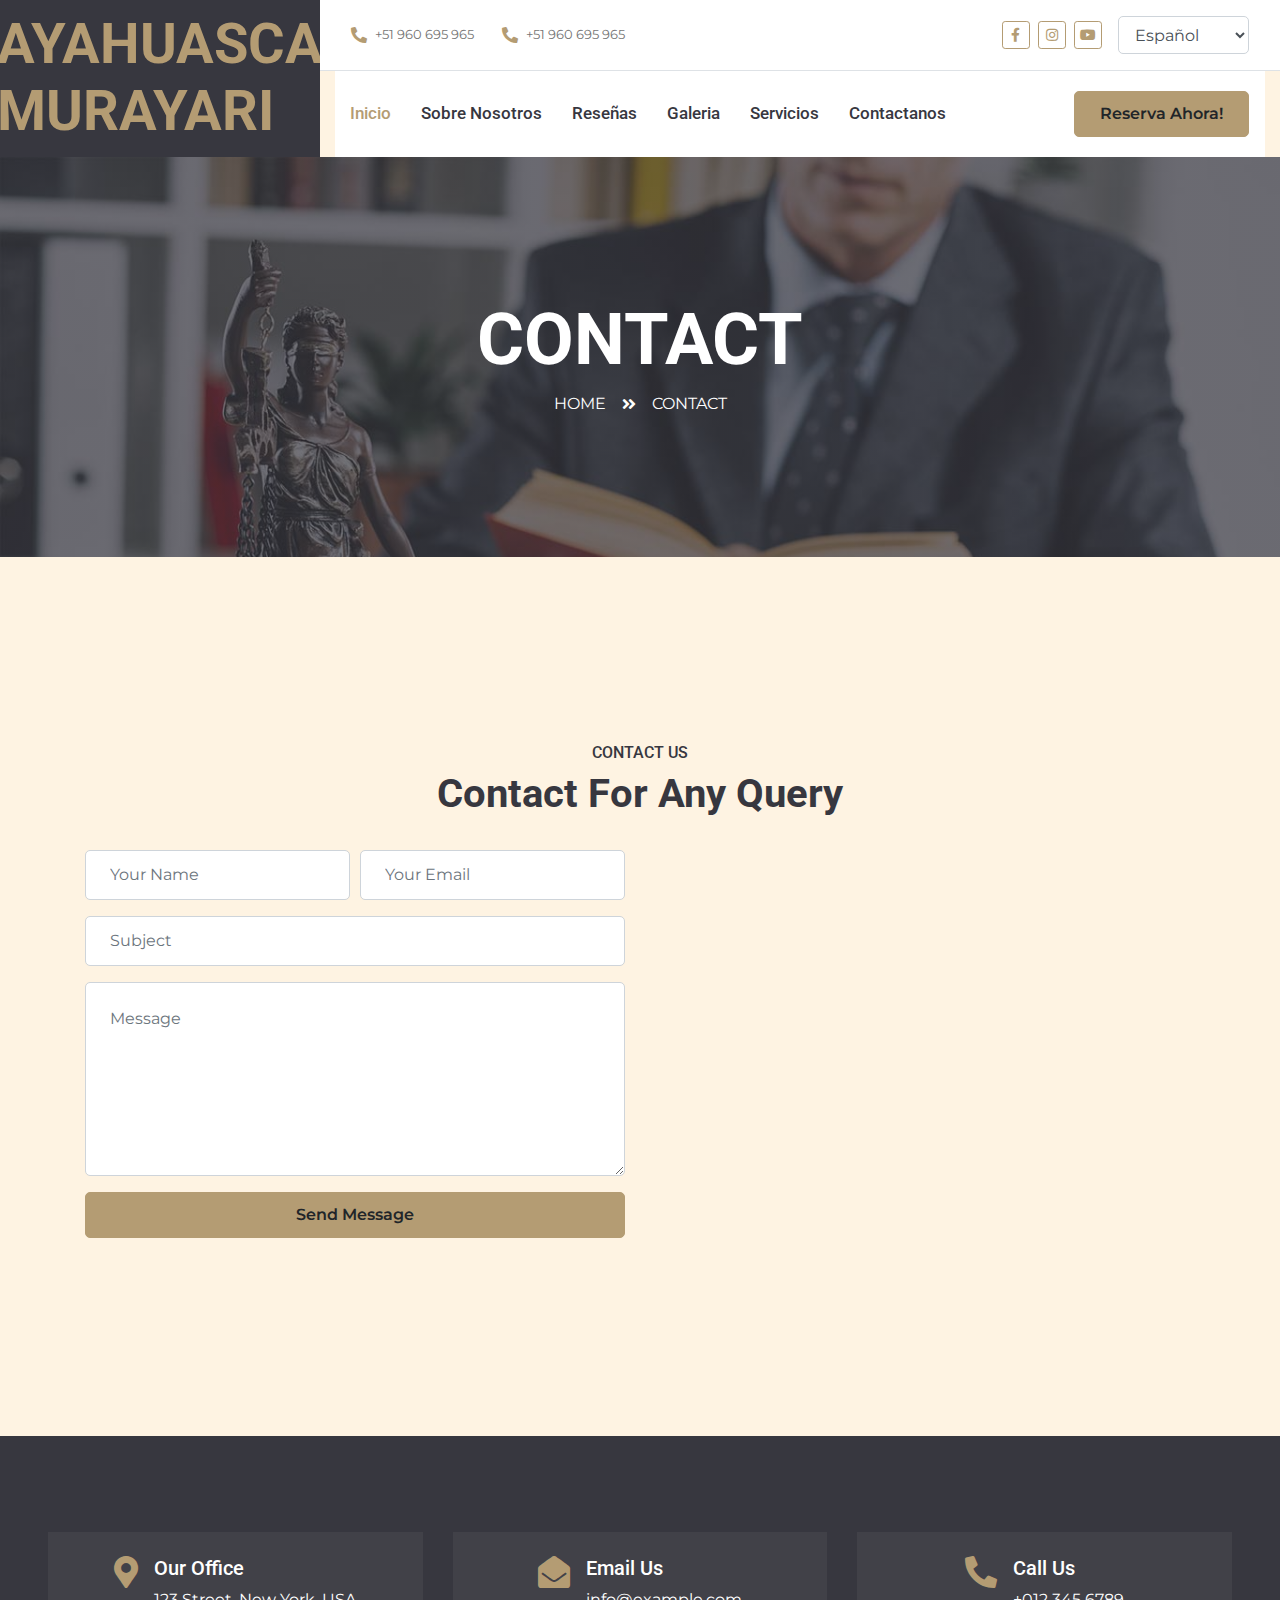
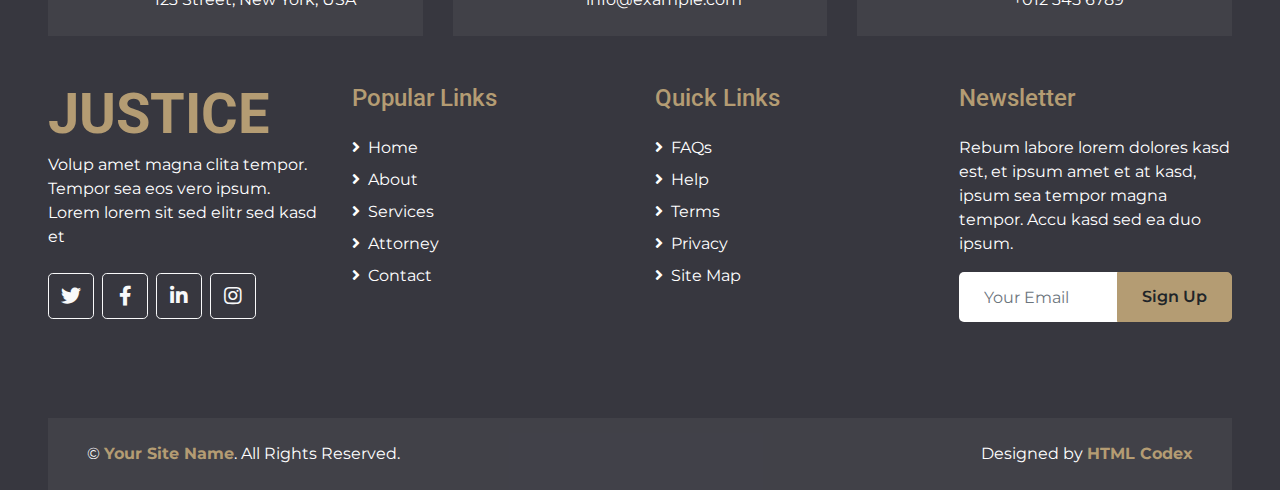
==== commit ca833af9: "Cambios versión #1- NavBar y botón de traducción" ====
--- a/contact.html
+++ b/contact.html
@@ -1,5 +1,5 @@
 <!DOCTYPE html>
-<html lang="en">
+<html lang="es">
 
 <head>
     <meta charset="utf-8">
@@ -13,7 +13,9 @@
 
     <!-- Google Web Fonts -->
     <link rel="preconnect" href="https://fonts.gstatic.com">
-    <link href="https://fonts.googleapis.com/css2?family=Montserrat:wght@400;600&family=Roboto:wght@300;500;700&display=swap" rel="stylesheet"> 
+    <link
+        href="https://fonts.googleapis.com/css2?family=Montserrat:wght@400;600&family=Roboto:wght@300;500;700&display=swap"
+        rel="stylesheet">
 
     <!-- Font Awesome -->
     <link href="https://cdnjs.cloudflare.com/ajax/libs/font-awesome/5.10.0/css/all.min.css" rel="stylesheet">
@@ -24,39 +26,49 @@
 
     <!-- Customized Bootstrap Stylesheet -->
     <link href="css/style.css" rel="stylesheet">
+
+
+    <!-- Google Translate -->
+    <script type="text/javascript">
+        function googleTranslateElementInit() {
+            new google.translate.TranslateElement({
+                pageLanguage: 'es',
+                includedLanguages: 'en,es,pt',
+                autoDisplay: false
+            }, 'google_translate_element');
+        }
+    </script>
+    <script type="text/javascript" src="//translate.google.com/translate_a/element.js?cb=googleTranslateElementInit"
+        async defer></script>
 </head>
 
 <body>
+    <div id="google_translate_element"></div>
     <!-- Header Start -->
     <div class="container-fluid">
         <div class="row">
             <div class="col-lg-3 bg-secondary d-none d-lg-block">
                 <a href="index.html" class="navbar-brand w-100 h-100 m-0 p-0 d-flex align-items-center justify-content-center">
-                    <h1 class="m-0 display-4 text-primary text-uppercase">Justice</h1>
+                    <h1 class="m-0 display-4 text-primary text-uppercase">Ayahuasca <br>
+                        Murayari</h1>
                 </a>
             </div>
             <div class="col-lg-9">
                 <div class="row bg-white border-bottom d-none d-lg-flex">
                     <div class="col-lg-7 text-left">
                         <div class="h-100 d-inline-flex align-items-center py-2 px-3">
-                            <i class="fa fa-envelope text-primary mr-2"></i>
-                            <small>info@example.com</small>
+                            <i class="fa fa-phone-alt text-primary mr-2"></i>
+                            <small>+51 960 695 965</small>
                         </div>
                         <div class="h-100 d-inline-flex align-items-center py-2 px-2">
                             <i class="fa fa-phone-alt text-primary mr-2"></i>
-                            <small>+012 345 6789</small>
+                            <small>+51 960 695 965</small>
                         </div>
                     </div>
                     <div class="col-lg-5 text-right">
                         <div class="d-inline-flex align-items-center p-2">
                             <a class="btn btn-sm btn-outline-primary btn-sm-square mr-2" href="">
                                 <i class="fab fa-facebook-f"></i>
-                            </a>
-                            <a class="btn btn-sm btn-outline-primary btn-sm-square mr-2" href="">
-                                <i class="fab fa-twitter"></i>
-                            </a>
-                            <a class="btn btn-sm btn-outline-primary btn-sm-square mr-2" href="">
-                                <i class="fab fa-linkedin-in"></i>
                             </a>
                             <a class="btn btn-sm btn-outline-primary btn-sm-square mr-2" href="">
                                 <i class="fab fa-instagram"></i>
@@ -64,34 +76,81 @@
                             <a class="btn btn-sm btn-outline-primary btn-sm-square mr-2" href="">
                                 <i class="fab fa-youtube"></i>
                             </a>
+                            <div class="d-inline-flex align-items-center p-2">
+                                <select class="form-control language-select" id="language-select">
+                                    <option value="es"><i class="fas fa-flag"></i> Español</option>
+                                    <option value="en"><i class="fas fa-flag"></i> English</option>
+                                    <option value="pt"><i class="fas fa-flag"></i> Portugués</option>
+                                </select>
+                            </div>
                         </div>
                     </div>
                 </div>
                 <nav class="navbar navbar-expand-lg bg-white navbar-light p-0">
                     <a href="index.html" class="navbar-brand d-block d-lg-none">
-                        <h1 class="m-0 display-4 text-primary text-uppercase">Justice</h1>
+                        <h1 class="m-0 display-4 text-primary text-uppercase">Ayahuasca Murayari</h1>
                     </a>
                     <button type="button" class="navbar-toggler" data-toggle="collapse" data-target="#navbarCollapse">
                         <span class="navbar-toggler-icon"></span>
                     </button>
                     <div class="collapse navbar-collapse justify-content-between" id="navbarCollapse">
                         <div class="navbar-nav mr-auto py-0">
-                            <a href="index.html" class="nav-item nav-link">Home</a>
-                            <a href="about.html" class="nav-item nav-link">About</a>
-                            <a href="service.html" class="nav-item nav-link">Practice</a>
-                            <a href="team.html" class="nav-item nav-link">Attorneys</a>
-                            <div class="nav-item dropdown">
-                                <a href="#" class="nav-link dropdown-toggle" data-toggle="dropdown">Dropdown</a>
+                            <a href="index.html" class="nav-item nav-link active">Inicio</a>
+                            <a href="about.html" class="nav-item nav-link">Sobre Nosotros</a>
+                            <a href="service.html" class="nav-item nav-link">Reseñas</a>
+                            <a href="team.html" class="nav-item nav-link">Galeria</a>
+                            <div class="nav-item dropdown d-flex">
+                                <a href="servicios.html" class="nav-link">Servicios</a>
                                 <div class="dropdown-menu rounded-0 m-0">
-                                    <a href="#" class="dropdown-item">Menu Item 1</a>
-                                    <a href="#" class="dropdown-item">Menu Item 2</a>
-                                    <a href="#" class="dropdown-item">Menu Item 3</a>
+                                  <a href="blog.html" class="dropdown-item">Limpieza de Energías Negativas</a>
+                                  <a href="#" class="dropdown-item">Baño de Florecimiento</a>
+                                  <a href="#" class="dropdown-item">Ceremonia de Ayahuasca</a>
                                 </div>
-                            </div>
-                            <a href="contact.html" class="nav-item nav-link active">Contact</a>
-                        </div>
-                        <a href="" class="btn btn-primary mr-3 d-none d-lg-block">Get A Quote</a>
-                    </div>
+                              </div>
+                            <a href="contact.html" class="nav-item nav-link">Contactanos</a>
+                        </div>
+                        <a href="" class="btn btn-primary mr-3 d-none d-lg-block">Reserva Ahora!</a>
+                    </div>
+
+                    <style>
+                        /* Estilos para el hover del dropdown */
+                        .nav-item.dropdown:hover .dropdown-menu {
+                            display: block;
+                            margin-top: 0;
+                        }
+                        
+                        /* Ajustes adicionales para mejorar la experiencia */
+                        .nav-item.dropdown {
+                            position: relative;
+                        }
+                        
+                        .dropdown-menu {
+                            margin-top: 0;
+                            position: absolute;
+                            top: 100%;
+                            left: 0;
+                            z-index: 1000;
+                            transition: all 0.2s ease-in-out;
+                        }
+                        
+                        /* Ajuste para el split dropdown */
+                        .dropdown-toggle-split {
+                            padding-left: 0.5rem;
+                            margin-left: -0.5rem;
+                        }
+                        
+                        /* Asegurar que el menú permanezca visible mientras se hace hover */
+                        .dropdown-menu:hover {
+                            display: block;
+                        }
+                        
+                        @media (max-width: 991.98px) {
+                            .nav-item.dropdown:hover .dropdown-menu {
+                                position: static;
+                                float: none;
+                            }
+                        }
+                        </style>
                 </nav>
             </div>
         </div>
@@ -129,24 +188,31 @@
                         <form name="sentMessage" id="contactForm" novalidate="novalidate">
                             <div class="form-row">
                                 <div class="col-sm-6 control-group">
-                                    <input type="text" class="form-control p-4" id="name" placeholder="Your Name" required="required" data-validation-required-message="Please enter your name" />
+                                    <input type="text" class="form-control p-4" id="name" placeholder="Your Name"
+                                        required="required" data-validation-required-message="Please enter your name" />
                                     <p class="help-block text-danger"></p>
                                 </div>
                                 <div class="col-sm-6 control-group">
-                                    <input type="email" class="form-control p-4" id="email" placeholder="Your Email" required="required" data-validation-required-message="Please enter your email" />
+                                    <input type="email" class="form-control p-4" id="email" placeholder="Your Email"
+                                        required="required"
+                                        data-validation-required-message="Please enter your email" />
                                     <p class="help-block text-danger"></p>
                                 </div>
                             </div>
                             <div class="control-group">
-                                <input type="text" class="form-control p-4" id="subject" placeholder="Subject" required="required" data-validation-required-message="Please enter a subject" />
+                                <input type="text" class="form-control p-4" id="subject" placeholder="Subject"
+                                    required="required" data-validation-required-message="Please enter a subject" />
                                 <p class="help-block text-danger"></p>
                             </div>
                             <div class="control-group">
-                                <textarea class="form-control p-4" rows="6" id="message" placeholder="Message" required="required" data-validation-required-message="Please enter your message"></textarea>
+                                <textarea class="form-control p-4" rows="6" id="message" placeholder="Message"
+                                    required="required"
+                                    data-validation-required-message="Please enter your message"></textarea>
                                 <p class="help-block text-danger"></p>
                             </div>
                             <div>
-                                <button class="btn btn-primary btn-block" type="submit" id="sendMessageButton">Send Message</button>
+                                <button class="btn btn-primary btn-block" type="submit" id="sendMessageButton">Send
+                                    Message</button>
                             </div>
                         </form>
                     </div>
@@ -154,8 +220,9 @@
                 <div class="col-lg-6" style="min-height: 400px;">
                     <div class="position-relative h-100 rounded overflow-hidden">
                         <iframe style="width: 100%; height: 100%; object-fit: cover;"
-                        src="https://www.google.com/maps/embed?pb=!1m18!1m12!1m3!1d3001156.4288297426!2d-78.01371936852176!3d42.72876761954724!2m3!1f0!2f0!3f0!3m2!1i1024!2i768!4f13.1!3m3!1m2!1s0x4ccc4bf0f123a5a9%3A0xddcfc6c1de189567!2sNew%20York%2C%20USA!5e0!3m2!1sen!2sbd!4v1603794290143!5m2!1sen!2sbd"
-                        frameborder="0" style="border:0;" allowfullscreen="" aria-hidden="false" tabindex="0"></iframe>
+                            src="https://www.google.com/maps/embed?pb=!1m18!1m12!1m3!1d3001156.4288297426!2d-78.01371936852176!3d42.72876761954724!2m3!1f0!2f0!3f0!3m2!1i1024!2i768!4f13.1!3m3!1m2!1s0x4ccc4bf0f123a5a9%3A0xddcfc6c1de189567!2sNew%20York%2C%20USA!5e0!3m2!1sen!2sbd!4v1603794290143!5m2!1sen!2sbd"
+                            frameborder="0" style="border:0;" allowfullscreen="" aria-hidden="false"
+                            tabindex="0"></iframe>
                     </div>
                 </div>
             </div>
@@ -202,9 +269,12 @@
                 </a>
                 <p>Volup amet magna clita tempor. Tempor sea eos vero ipsum. Lorem lorem sit sed elitr sed kasd et</p>
                 <div class="d-flex justify-content-start mt-4">
-                    <a class="btn btn-lg btn-outline-light btn-lg-square mr-2" href="#"><i class="fab fa-twitter"></i></a>
-                    <a class="btn btn-lg btn-outline-light btn-lg-square mr-2" href="#"><i class="fab fa-facebook-f"></i></a>
-                    <a class="btn btn-lg btn-outline-light btn-lg-square mr-2" href="#"><i class="fab fa-linkedin-in"></i></a>
+                    <a class="btn btn-lg btn-outline-light btn-lg-square mr-2" href="#"><i
+                            class="fab fa-twitter"></i></a>
+                    <a class="btn btn-lg btn-outline-light btn-lg-square mr-2" href="#"><i
+                            class="fab fa-facebook-f"></i></a>
+                    <a class="btn btn-lg btn-outline-light btn-lg-square mr-2" href="#"><i
+                            class="fab fa-linkedin-in"></i></a>
                     <a class="btn btn-lg btn-outline-light btn-lg-square" href="#"><i class="fab fa-instagram"></i></a>
                 </div>
             </div>
@@ -230,10 +300,12 @@
             </div>
             <div class="col-lg-3 col-md-6 mb-5">
                 <h4 class="font-weight-semi-bold text-primary mb-4">Newsletter</h4>
-                <p>Rebum labore lorem dolores kasd est, et ipsum amet et at kasd, ipsum sea tempor magna tempor. Accu kasd sed ea duo ipsum.</p>
+                <p>Rebum labore lorem dolores kasd est, et ipsum amet et at kasd, ipsum sea tempor magna tempor. Accu
+                    kasd sed ea duo ipsum.</p>
                 <div class="w-100">
                     <div class="input-group">
-                        <input type="text" class="form-control border-0" style="padding: 25px;" placeholder="Your Email">
+                        <input type="text" class="form-control border-0" style="padding: 25px;"
+                            placeholder="Your Email">
                         <div class="input-group-append">
                             <button class="btn btn-primary px-4">Sign Up</button>
                         </div>
@@ -243,10 +315,12 @@
         </div>
         <div class="row p-4 mt-5 mx-0" style="background: rgba(256, 256, 256, .05);">
             <div class="col-md-6 text-center text-md-left mb-3 mb-md-0">
-                <p class="m-0 text-white">&copy; <a class="font-weight-bold" href="#">Your Site Name</a>. All Rights Reserved.</p>
+                <p class="m-0 text-white">&copy; <a class="font-weight-bold" href="#">Your Site Name</a>. All Rights
+                    Reserved.</p>
             </div>
             <div class="col-md-6 text-center text-md-right">
-                <p class="m-0 text-white">Designed by <a class="font-weight-bold" href="https://htmlcodex.com">HTML Codex</a></p>
+                <p class="m-0 text-white">Designed by <a class="font-weight-bold" href="https://htmlcodex.com">HTML
+                        Codex</a></p>
             </div>
         </div>
     </div>
@@ -271,6 +345,26 @@
     <script src="mail/jqBootstrapValidation.min.js"></script>
     <script src="mail/contact.js"></script>
 
+    <script>
+        function toggleWhatsAppPopup() {
+            const popup = document.getElementById('whatsappPopup');
+            popup.classList.toggle('show');
+        }
+    </script>
+    <!-- Google Translate Script -->
+    <script>
+        // Mantener el idioma seleccionado
+        $(document).ready(function () {
+            if (localStorage.getItem('selectedLanguage') === 'en') {
+                $('#language-select').val('en').trigger('change');
+            }
+        });
+
+        $('#language-select').on('change', function () {
+            localStorage.setItem('selectedLanguage', $(this).val());
+        });
+    </script>
+
     <!-- Template Javascript -->
     <script src="js/main.js"></script>
 </body>
